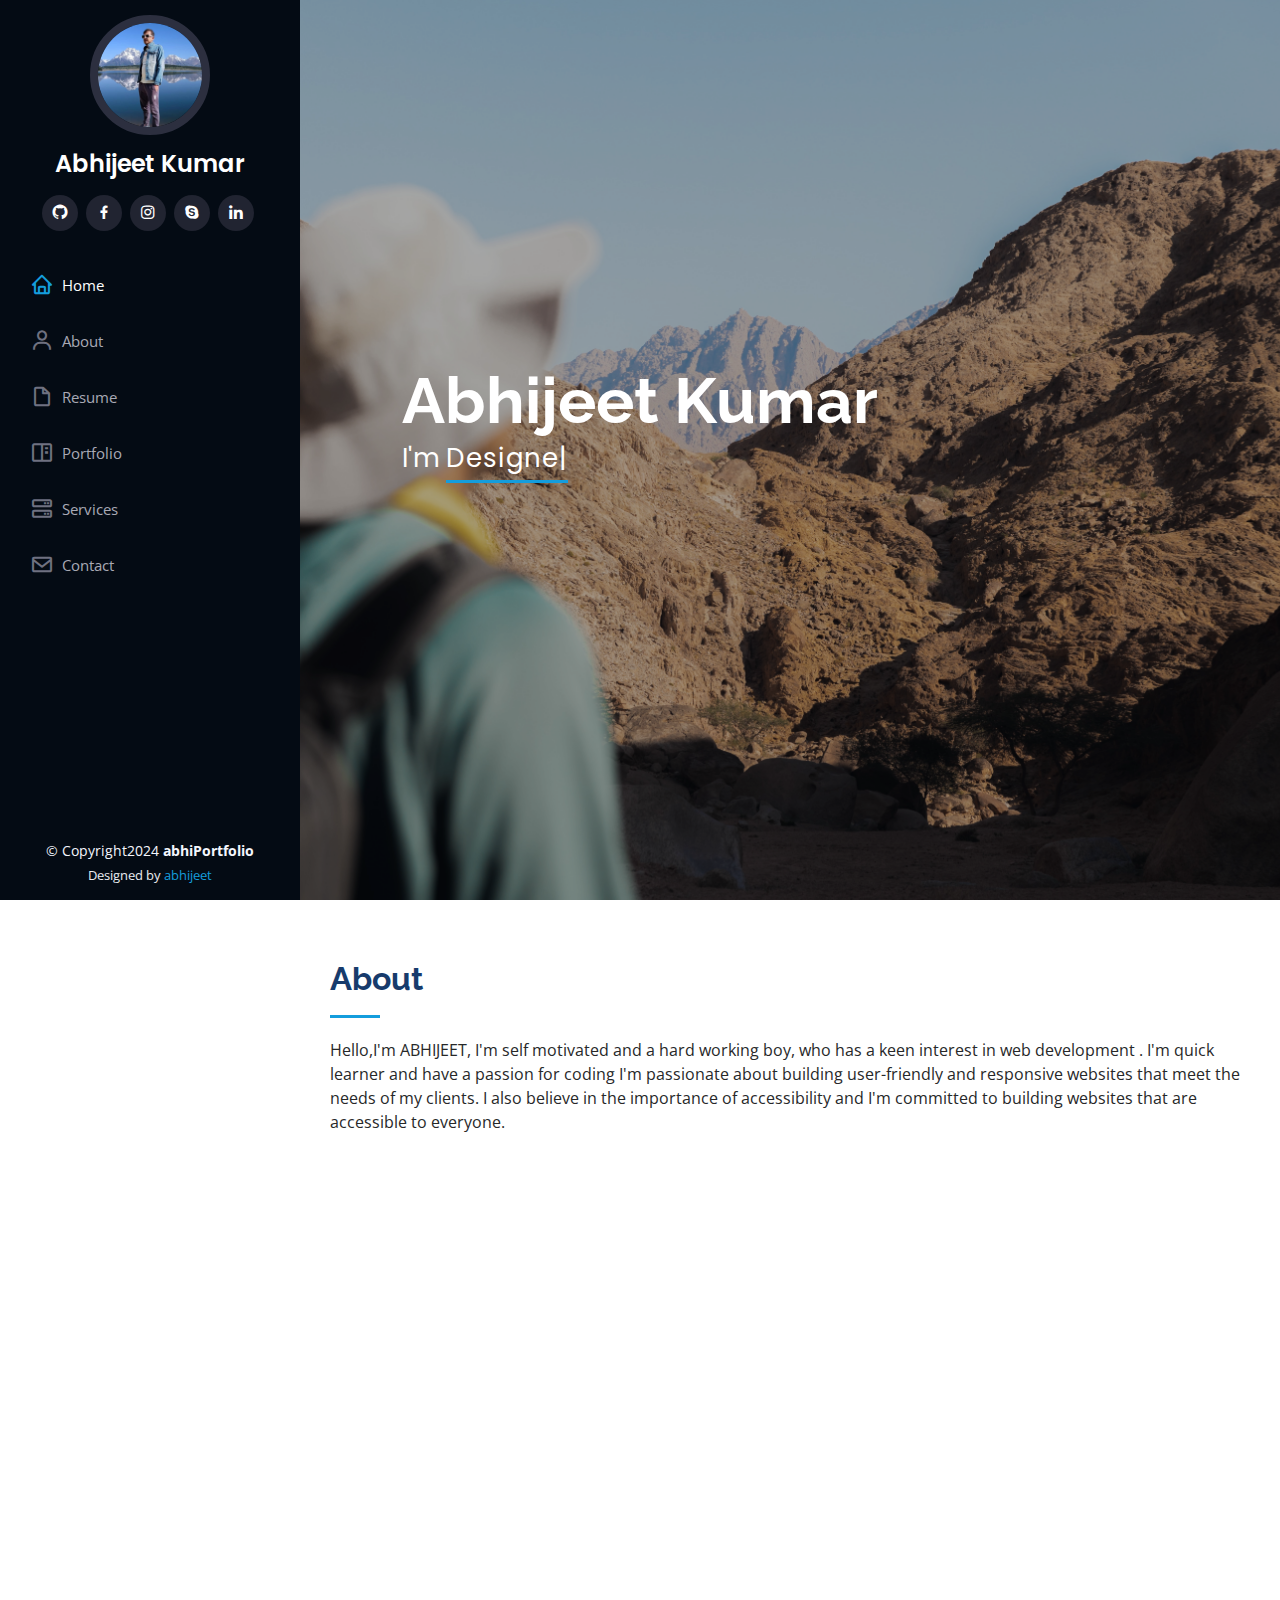
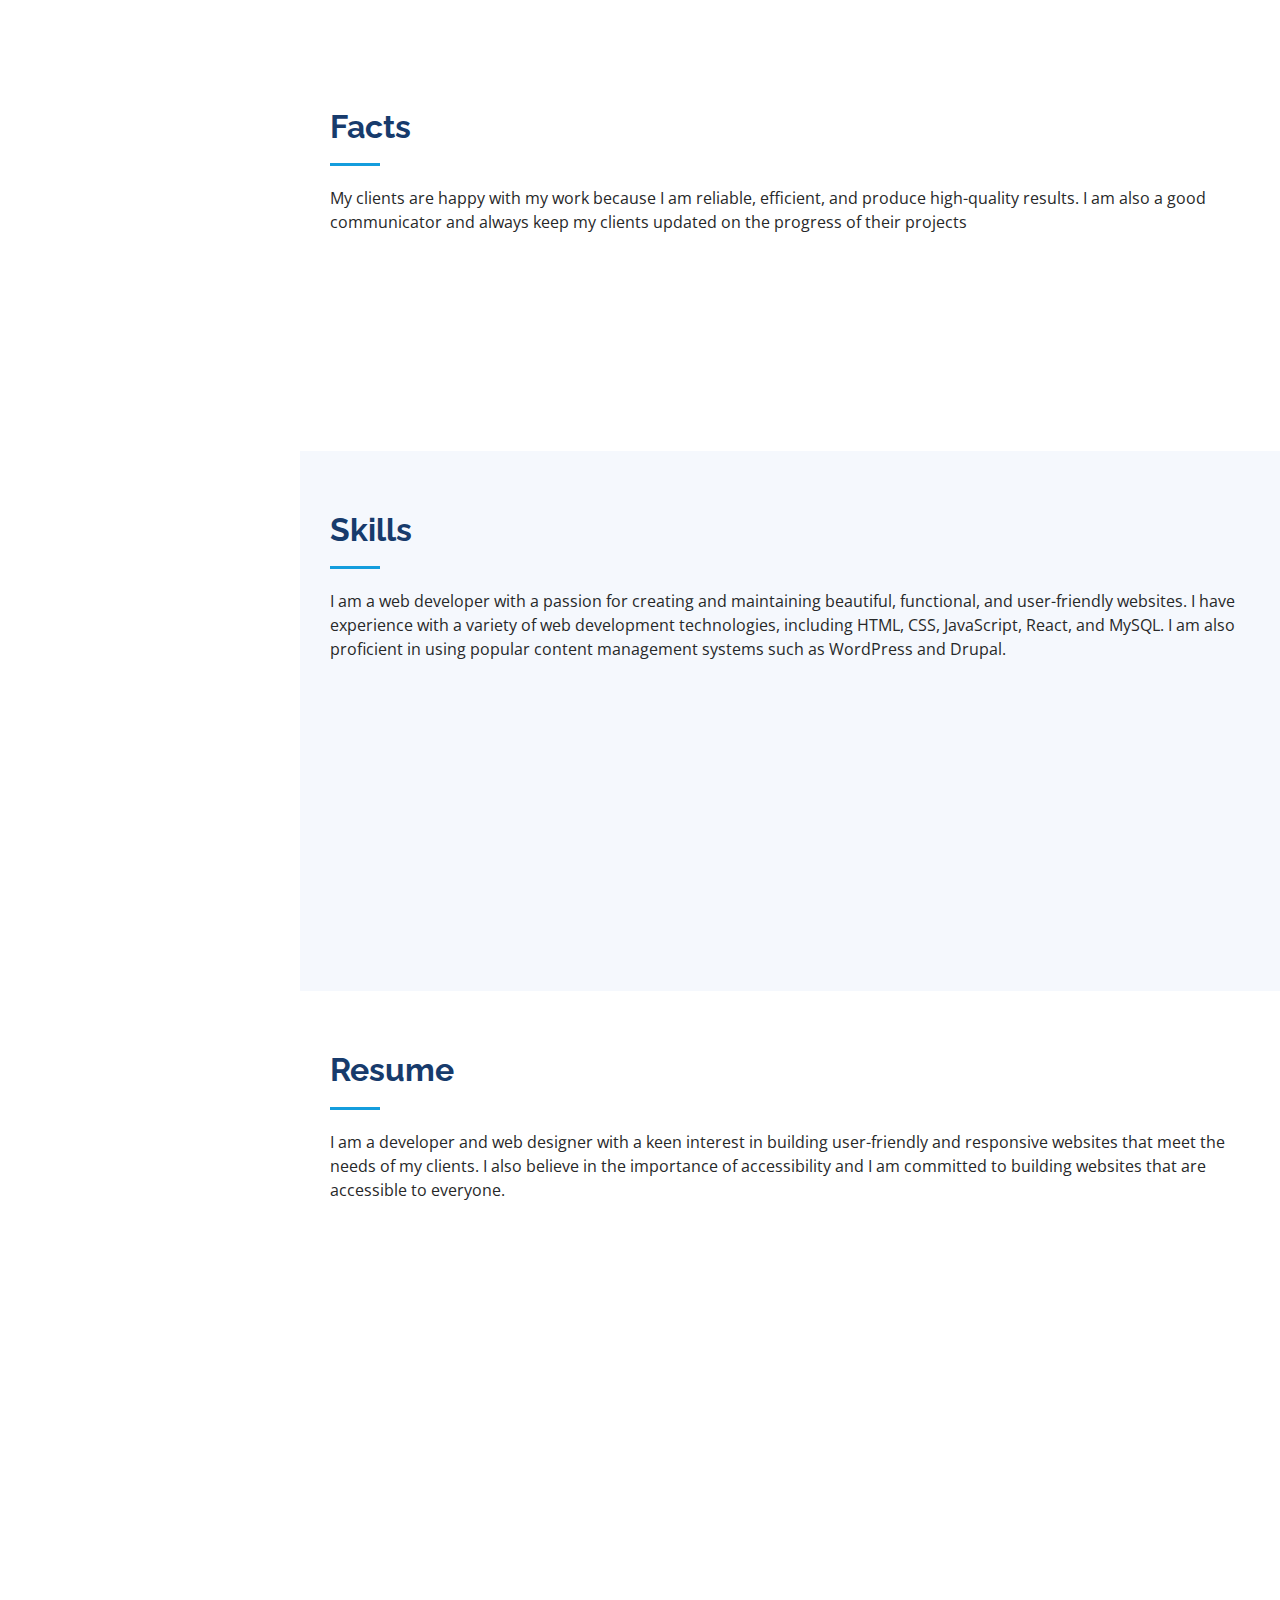
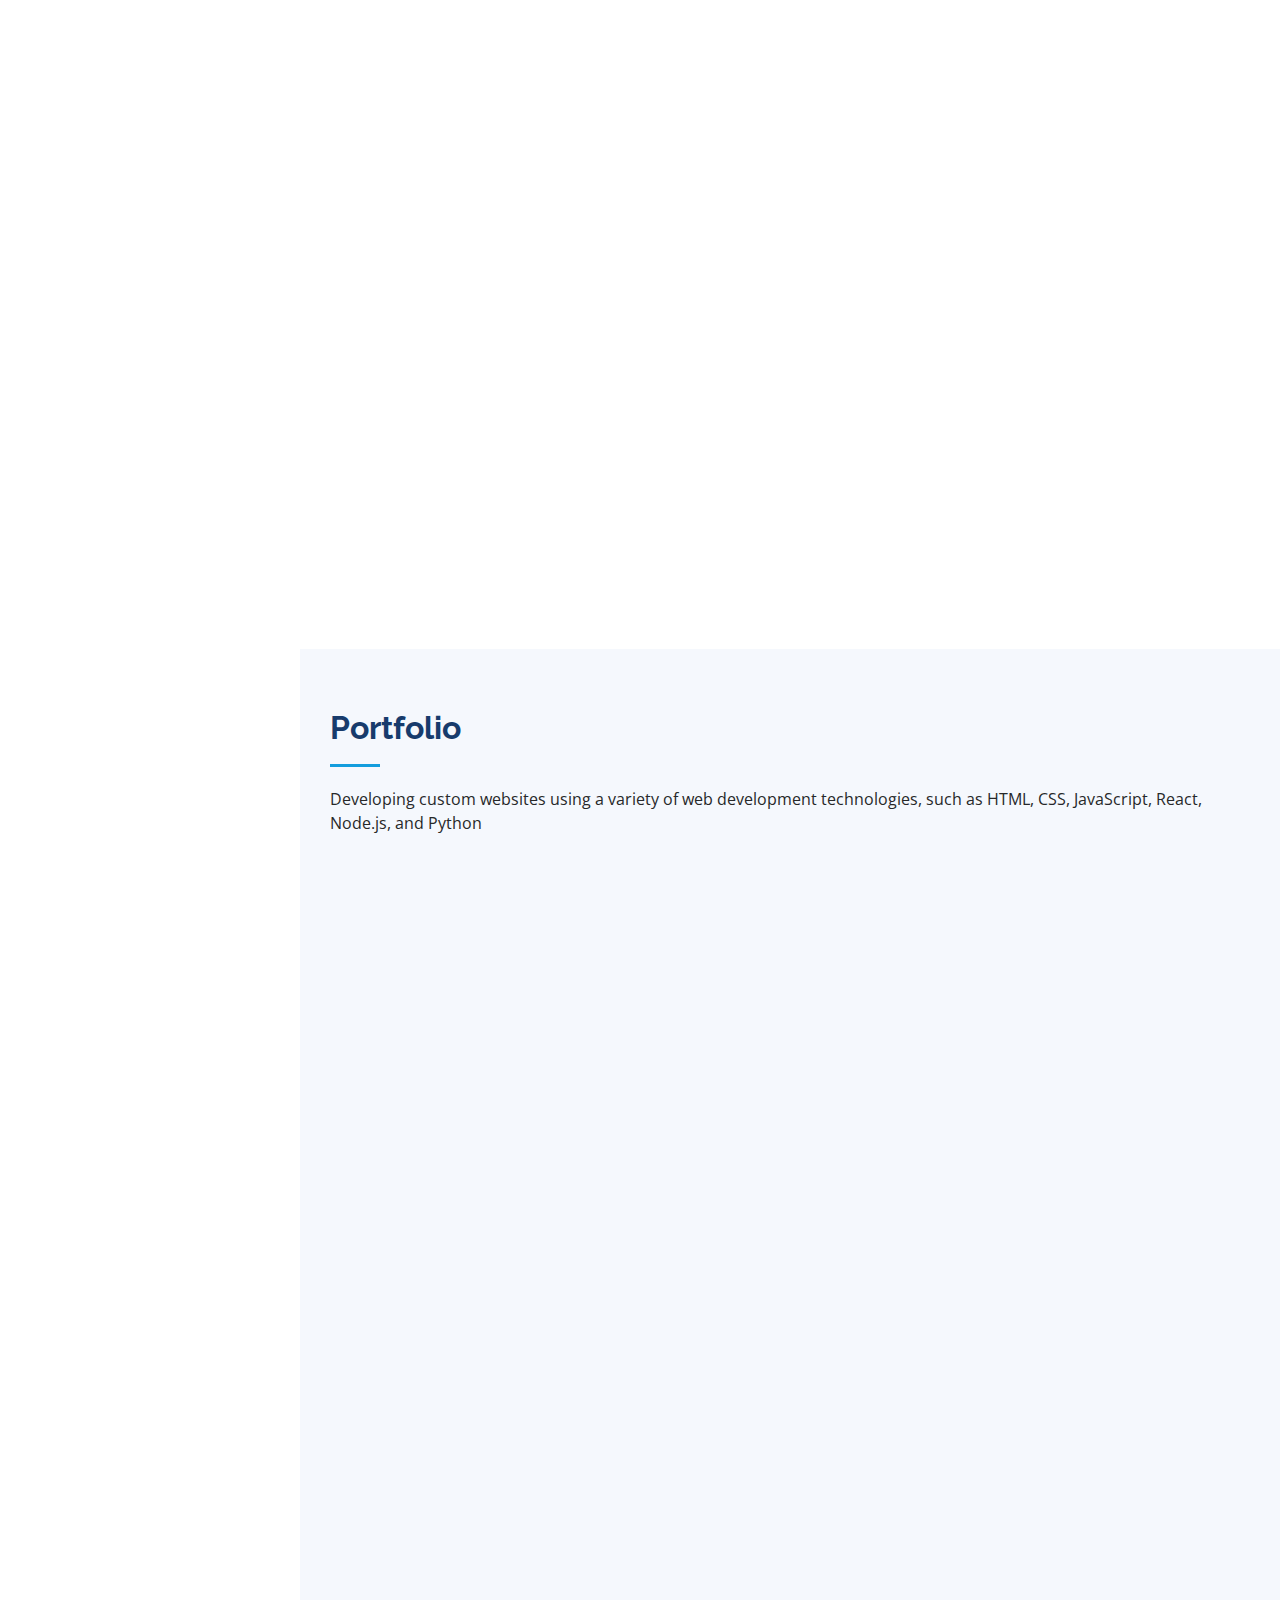
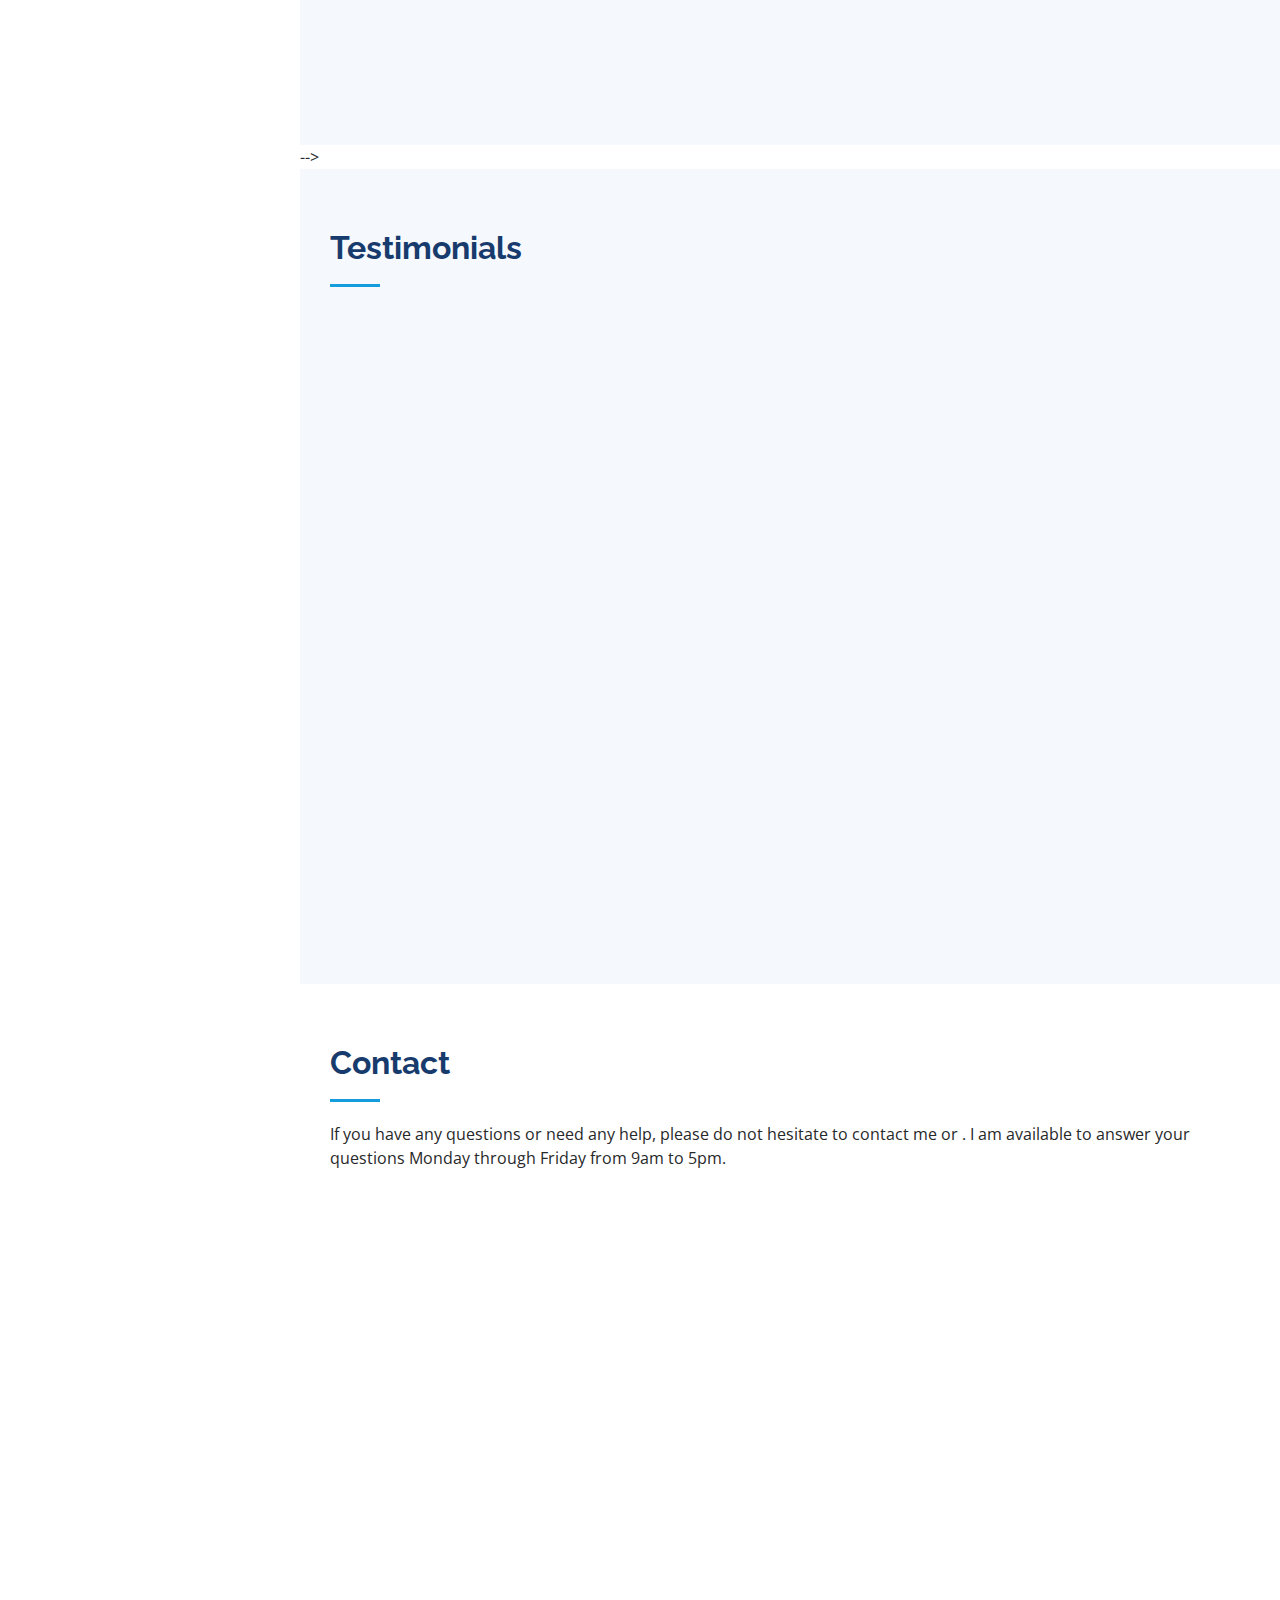
==== index.html @ 3366c541 "service desable index.html" ====
<!DOCTYPE html>
<html lang="en">

<head>
  <!-- Google Tag Manager -->
<script>(function(w,d,s,l,i){w[l]=w[l]||[];w[l].push({'gtm.start':
new Date().getTime(),event:'gtm.js'});var f=d.getElementsByTagName(s)[0],
j=d.createElement(s),dl=l!='dataLayer'?'&l='+l:'';j.async=true;j.src=
'https://www.googletagmanager.com/gtm.js?id='+i+dl;f.parentNode.insertBefore(j,f);
})(window,document,'script','dataLayer','GTM-N4BLGD38');</script>
<!-- End Google Tag Manager -->
<!-- Clarity tracking code for https://abhijeet-portfolio-gold.vercel.app/ --><script>    (function(c,l,a,r,i,t,y){        c[a]=c[a]||function(){(c[a].q=c[a].q||[]).push(arguments)};        t=l.createElement(r);t.async=1;t.src="https://www.clarity.ms/tag/"+i+"?ref=bwt";        y=l.getElementsByTagName(r)[0];y.parentNode.insertBefore(t,y);    })(window, document, "clarity", "script", "lrrkxk15ki");</script>	


<script type="application/ld+json">
{
  "@context": "https://schema.org",
  "@type": "Corporation",
  "name": "Abhitech",
  "url": "https://abhijeet-portfolio-gold.vercel.app",
  "logo": "",
  "contactPoint": {
    "@type": "ContactPoint",
    "telephone": "09205425182",
    "contactType": "customer service",
    "contactOption": "TollFree",
    "areaServed": "IN",
    "availableLanguage": "en"
  },
  "sameAs": [
  
    "https: www.instagram.com/_abhijeet_awesome_/?fbclid=IwAR1fkph1l_s1qAr1_OLoG6r5dWJ0eaL7B0pdMDhWeksAolK32E-lx1jltLs",
    "https: www.linkedin.com/in/abhijeet-kumar--react-developer30441a2/",
    "https: github.com/ABHIJEET-BABA",
    "https: www.facebook.com/profile.php?id=100014747207804"
  ]
}
</script>
	
	
	
  <meta charset="utf-8">
  <meta content="width=device-width, initial-scale=1.0" name="viewport">
  

  <title>AbhijeetPortfolio</title>
  <meta name="description" content="Hello, I'm Abhijeet, a self-motivated and industrious individual with a strong interest in web development. A quick learner with a genuine passion for coding.">
  <meta name="keywords" content="react js,react developer tools,software development,software engineer,react js,react developer tools,javascript coding">

  <!-- Favicons -->
  <link href="assets/img/apple-touch-icon.png" rel="icon">


  <!-- Google Fonts -->
  <link href="https://fonts.googleapis.com/css?family=Open+Sans:300,300i,400,400i,600,600i,700,700i|Raleway:300,300i,400,400i,500,500i,600,600i,700,700i|Poppins:300,300i,400,400i,500,500i,600,600i,700,700i" rel="stylesheet">

  <!-- Vendor CSS Files -->
  <link href="assets/vendor/aos/aos.css" rel="stylesheet">
  <link href="assets/vendor/bootstrap/css/bootstrap.min.css" rel="stylesheet">
  <link href="assets/vendor/bootstrap-icons/bootstrap-icons.css" rel="stylesheet">
  <link href="assets/vendor/boxicons/css/boxicons.min.css" rel="stylesheet">
  <link href="assets/vendor/glightbox/css/glightbox.min.css" rel="stylesheet">
  <link href="assets/vendor/swiper/swiper-bundle.min.css" rel="stylesheet">

  <!-- Template Main CSS File -->
  <link href="assets/css/style.css" rel="stylesheet">

 <meta name="msvalidate.01" content="B6AE1FAAEF4B5AF8687AF16EB34E0DF6" />
</head>

<body>

	<!-- Google Tag Manager (noscript) -->
<noscript><iframe src="https://www.googletagmanager.com/ns.html?id=GTM-N4BLGD38"
height="0" width="0" style="display:none;visibility:hidden"></iframe></noscript>
<!-- End Google Tag Manager (noscript) -->

  <i class="bi bi-list mobile-nav-toggle d-xl-none"></i>
	<SpeedInsights/>

  <!-- ======= Header ======= -->
  <header id="header">
    
    <div class="d-flex flex-column">

      <div class="profile">
        <img src="assets/img/IMG_20230710_005826_191.jpg" alt="" class="img-fluid rounded-circle">
        <h1 class="text-light"><a href="index.html">Abhijeet Kumar</a></h1>
        <div class="social-links mt-3 text-center">
          <a href="https://github.com/ABHIJEET-BABA" class="twitter"><i class="bx bxl-github"></i></a>
          <a href="https://www.facebook.com/profile.php?id=100014747207804" class="facebook"><i class="bx bxl-facebook"></i></a>
          <a href="https://www.instagram.com/_abhijeet_awesome_/?fbclid=IwAR1fkph1l_s1qAr1_OLoG6r5dWJ0eaL7B0pdMDhWeksAolK32E-lx1jltLs" class="instagram"><i class="bx bxl-instagram"></i></a>
          <a href="#" class="google-plus"><i class="bx bxl-skype"></i></a>
          <a href="https://www.linkedin.com/in/abhijeet-kumar-data-scientist-a230441a2/" class="linkedin"><i class="bx bxl-linkedin"></i></a>
        </div>
      </div>

      <nav id="navbar" class="nav-menu navbar">
        <ul>
          <li><a href="#hero" class="nav-link scrollto active"><i class="bx bx-home"></i> <span>Home</span></a></li>
          <li><a href="#about" class="nav-link scrollto"><i class="bx bx-user"></i> <span>About</span></a></li>
          <li><a href="#resume" class="nav-link scrollto"><i class="bx bx-file-blank"></i> <span>Resume</span></a></li>
          <li><a href="#portfolio" class="nav-link scrollto"><i class="bx bx-book-content"></i> <span>Portfolio</span></a></li>
          <li><a href="#services" class="nav-link scrollto"><i class="bx bx-server"></i> <span>Services</span></a></li>
          <li><a href="#contact" class="nav-link scrollto"><i class="bx bx-envelope"></i> <span>Contact</span></a></li>
        </ul>
      </nav><!-- .nav-menu -->
    </div>
  </header><!-- End Header -->

  <!-- ======= Hero Section ======= -->
  <section id="hero" class="d-flex flex-column justify-content-center align-items-center">
    <div class="hero-container" data-aos="fade-in">
      <h1>Abhijeet Kumar</h1>
      <p>I'm <span class="typed" data-typed-items="Designer, Developer, Freelancer, Photographer"></span></p>
    </div>
  </section><!-- End Hero -->

  <main id="main">

    <!-- ======= About Section ======= -->
    <section id="about" class="about">
      <div class="container">

        <div class="section-title">
          <h2>About</h2>
          <p>Hello,I'm ABHIJEET, I'm self motivated and a hard working boy, who has a keen interest in web development . I'm quick learner and have a passion for coding
            I'm passionate about building user-friendly and responsive websites that meet the needs of my clients. I also believe in the importance of accessibility and I'm committed to building websites that are accessible to everyone.
          </p>
        </div>

        <div class="row">
          <div class="col-lg-4" data-aos="fade-right">
            <img src="assets/img/IMG_20230710_005826_191.jpg" class="img-fluid" alt="about-us">
          </div>
          <div class="col-lg-8 pt-4 pt-lg-0 content" data-aos="fade-left">
            <h3> Web Developer/UI/UX Designer &amp;.</h3>
            <p class="fst-italic">
              
            </p>
            <div class="row">
              <div class="col-lg-6">
                <ul style="margin-top:3rem;">
                  <li><i class="bi bi-chevron-right"></i> <strong>Birthday:</strong> <span>5 Feb 2000</span></li>
                  <li><i class="bi bi-chevron-right"></i> <strong>Website:</strong> <span>www.abhitect.com</span></li>
                  <li><i class="bi bi-chevron-right"></i> <strong>Phone:</strong> <span>+9205425182</span></li>
                  <li><i class="bi bi-chevron-right"></i> <strong>City:</strong> <span>Noida, UP</span></li>
                </ul>
              </div>
              <div class="col-lg-6">
                <ul style="margin-top:3rem;">
                  <li><i class="bi bi-chevron-right"></i> <strong>Age:</strong> <span>23</span></li>
                  <li><i class="bi bi-chevron-right"></i> <strong>Degree:</strong> <span>Master</span></li>
                  <li><i class="bi bi-chevron-right"></i> <strong>PhEmailone:</strong> <span>info@abhijeet.com</span></li>
                  <li><i class="bi bi-chevron-right"></i> <strong>Freelance:</strong> <span>Available</span></li>
                </ul>
              </div>
            </div>
            <p style="margin-top:2rem;">
              I'm excited to be able to use my skills and knowledge to help others achieve their goals. I believe that web development is a powerful tool that can be used to make a positive impact on the world, and I'm committed to using my skills to do just that.
              I'm also a team player and I'm always willing to go the extra mile. I'm confident that I would be a valuable asset to any team.
            </p>
          </div>
        </div>

      </div>
    </section><!-- End About Section -->

    <!-- ======= Facts Section ======= -->
    <section id="facts" class="facts">
      <div class="container">

        <div class="section-title">
          <h2>Facts</h2>
          <p> My clients are happy with my work because I am reliable, efficient, and produce high-quality results. I am also a good communicator and always keep my clients updated on the progress of their projects</p>
        </div>

        <div class="row no-gutters">

          <div class="col-lg-3 col-md-6 d-md-flex align-items-md-stretch" data-aos="fade-up">
            <div class="count-box">
              <i class="bi bi-emoji-smile"></i>
              <span data-purecounter-start="0" data-purecounter-end="232" data-purecounter-duration="1" class="purecounter"></span>
              <p><strong>Happy Clients</strong> </p>
            </div>
          </div>

          <div class="col-lg-3 col-md-6 d-md-flex align-items-md-stretch" data-aos="fade-up" data-aos-delay="100">
            <div class="count-box">
              <i class="bi bi-journal-richtext"></i>
              <span data-purecounter-start="0" data-purecounter-end="521" data-purecounter-duration="1" class="purecounter"></span>
              <p><strong>Projects</strong></p>
            </div>
          </div>

          <div class="col-lg-3 col-md-6 d-md-flex align-items-md-stretch" data-aos="fade-up" data-aos-delay="200">
            <div class="count-box">
              <i class="bi bi-headset"></i>
              <span data-purecounter-start="0" data-purecounter-end="1453" data-purecounter-duration="1" class="purecounter"></span>
              <p><strong>Hours Of Support</strong> </p>
            </div>
          </div>

          <div class="col-lg-3 col-md-6 d-md-flex align-items-md-stretch" data-aos="fade-up" data-aos-delay="300">
            <div class="count-box">
              <i class="bi bi-people"></i>
              <span data-purecounter-start="0" data-purecounter-end="32" data-purecounter-duration="1" class="purecounter"></span>
              <p><strong>Hard Workers</strong></p>
            </div>
          </div>

        </div>

      </div>
    </section><!-- End Facts Section -->

    <!-- ======= Skills Section ======= -->
    <section id="skills" class="skills section-bg">
      <div class="container">

        <div class="section-title">
          <h2>Skills</h2>
          <p>I am a web developer with a passion for creating and maintaining beautiful, functional, and user-friendly websites. I have experience with a variety of web development technologies, including HTML, CSS, JavaScript, React, and MySQL. I am also proficient in using popular content management systems such as WordPress and Drupal.</p>
        </div>

        <div class="row skills-content">

          <div class="col-lg-6" data-aos="fade-up">

            <div class="progress">
              <span class="skill">HTML <i class="val">90%</i></span>
              <div class="progress-bar-wrap">
                <div class="progress-bar" role="progressbar" aria-valuenow="100" aria-valuemin="0" aria-valuemax="100"></div>
              </div>
            </div>

            <div class="progress">
              <span class="skill">React <i class="val">75%</i></span>
              <div class="progress-bar-wrap">
                <div class="progress-bar" role="progressbar" aria-valuenow="90" aria-valuemin="0" aria-valuemax="100"></div>
              </div>
            </div>

	     <div class="progress">
              <span class="skill">Next js<i class="val">60%</i></span>
              <div class="progress-bar-wrap">
                <div class="progress-bar" role="progressbar" aria-valuenow="90" aria-valuemin="0" aria-valuemax="100"></div>
              </div>
            </div>	  

            <div class="progress">
              <span class="skill">JavaScript <i class="val">75%</i></span>
              <div class="progress-bar-wrap">
                <div class="progress-bar" role="progressbar" aria-valuenow="75" aria-valuemin="0" aria-valuemax="100"></div>
              </div>
            </div>

          </div>

          <div class="col-lg-6" data-aos="fade-up" data-aos-delay="100">

            <div class="progress">
              <span class="skill">Bootstrap <i class="val">80%</i></span>
              <div class="progress-bar-wrap">
                <div class="progress-bar" role="progressbar" aria-valuenow="80" aria-valuemin="0" aria-valuemax="100"></div>
              </div>
            </div>

            <div class="progress">
              <span class="skill">WordPress/CMS <i class="val">90%</i></span>
              <div class="progress-bar-wrap">
                <div class="progress-bar" role="progressbar" aria-valuenow="90" aria-valuemin="0" aria-valuemax="100"></div>
              </div>
            </div>

           

          </div>

        </div>

      </div>
    </section><!-- End Skills Section -->

    <!-- ======= Resume Section ======= -->
    <section id="resume" class="resume">
      <div class="container">

        <div class="section-title">
          <h2>Resume</h2>
          <p>I am a  developer and web designer with a keen interest in building user-friendly and responsive websites that meet the needs of my clients. I also believe in the importance of accessibility and I am committed to building websites that are accessible to everyone.</p>
        </div>

        <div class="row">
          <div class="col-lg-6" data-aos="fade-up">
            <h3 class="resume-title">Sumary</h3>
            <div class="resume-item pb-0">
              <h4>Abhijeet Kumar</h4>
              <p><em>I have a strong academic background in computer science, with both a bachelor's and master's degree. I am also proficient in a variety of web development technologies, including HTML, CSS, JavaScript, PHP, and MySQL.I am passionate about building beautiful, functional, and user-friendly websites.</em></p>
              <ul>
                <li>Noida Sector-44</li>
                <li>9205425182</li>
                <li>jhaabhijeet524@gmail.com</li>
              </ul>
            </div>

            <h3 class="resume-title">Education</h3>
            <div class="resume-item">
              <h4>Bachelore of Computer Application</h4>
              <h5>2019 - 2022</h5>
              <p><em>Glocal University, Sharanpur, UP</em></p>
              <p> Throughout my journey, I've delved into programming languages, software development, database management, and more, equipping myself with the skills needed to thrive in the dynamic world of technology. </p>
            </div>
            <div class="resume-item">
              <h4>Masters of Computer Application</h4>
              <h5>2023 - 2024</h5>
              <p><em>Glocal University, Sharanpur, UP</em></p>
              <p>My masters represents not just academic achievement, but also a springboard to new opportunities and contributions in the ever-evolving digital landscape. Embracing this moment with pride and enthusiasm as I embark on my next chapter, armed with the expertise to make meaningful contributions to the world of technology.</p>
            </div>
           
          </div>
          <div class="col-lg-6" data-aos="fade-up" data-aos-delay="100">
            <h3 class="resume-title">Professional Experience</h3>
            <div class="resume-item">
              <h4>Senior Web developer specialist</h4>
              <h5>2023 - Present</h5>
              <p><em>Experion, Noida, UP </em></p>
              <ul>
                <li>Lead in the design, development, and implementation of the graphic, layout, and production communication materials</li>
                <li>Delegate tasks to the 7 members of the design team and provide counsel on all aspects of the project. </li>
                <li>Supervise the assessment of all graphic materials in order to ensure quality and accuracy of the design</li>
                <li>Oversee the efficient use of production project budgets ranging from $2,000 - $25,000</li>
              </ul>
            </div>
            <div class="resume-item">
              <h4>Web design specialist</h4>
              <h5>2019 - 2022</h5>
              <p><em>Stepping Stone Advertising, Noida, UP</em></p>
              <ul>
                <li>Developed numerous marketing programs (logos, brochures,infographics, presentations, and advertisements).</li>
                <li>Managed up to 5 projects or tasks at a given time while under pressure</li>
                <li>Recommended and consulted with clients on the most appropriate graphic design</li>
                <li>Created 4+ design presentations and proposals a month for clients and account managers</li>
              </ul>
            </div>
          </div>
        </div>

      </div>
    </section><!-- End Resume Section -->

    <!-- ======= Portfolio Section ======= -->
    <section id="portfolio" class="portfolio section-bg">
      <div class="container">

        <div class="section-title">
          <h2>Portfolio</h2>
          <p>Developing custom websites using a variety of web development technologies, such as HTML, CSS, JavaScript, React, Node.js, and Python</p>
        </div>

        <div class="row" data-aos="fade-up">
          <div class="col-lg-12 d-flex justify-content-center">
            <ul id="portfolio-flters">
              <li data-filter="*" class="filter-active">All</li>
              <li data-filter=".filter-app">App</li>
              <li data-filter=".filter-card">Card</li>
              <li data-filter=".filter-web">Web</li>
            </ul>
          </div>
        </div>

        <div class="row portfolio-container" data-aos="fade-up" data-aos-delay="100">

          <div class="col-lg-4 col-md-6 portfolio-item filter-app">
            <div class="portfolio-wrap">
              <img src="assets/img/portfolio/portfolio-1.jpg" class="img-fluid" alt="portfolio-img1">
              <div class="portfolio-links">
                <a href="assets/img/portfolio/portfolio-1.jpg" data-gallery="portfolioGallery" class="portfolio-lightbox" title="App 1"><i class="bx bx-plus"></i></a>
                <a href="#" title="More Details"><i class="bx bx-link"></i></a>
              </div>
            </div>
          </div>

          <div class="col-lg-4 col-md-6 portfolio-item filter-web">
            <div class="portfolio-wrap">
              <img src="assets/img/portfolio/portfolio-2.jpg" class="img-fluid" alt="portfolio-img2">
              <div class="portfolio-links">
                <a href="assets/img/portfolio/portfolio-2.jpg" data-gallery="portfolioGallery" class="portfolio-lightbox" title="Web 3"><i class="bx bx-plus"></i></a>
                <a href="portfolio-details.html" title="More Details"><i class="bx bx-link"></i></a>
              </div>
            </div>
          </div>

          <div class="col-lg-4 col-md-6 portfolio-item filter-app">
            <div class="portfolio-wrap">
              <img src="assets/img/portfolio/portfolio-3.jpg" class="img-fluid" alt="portfolio-img3">
              <div class="portfolio-links">
                <a href="assets/img/portfolio/portfolio-3.jpg" data-gallery="portfolioGallery" class="portfolio-lightbox" title="App 2"><i class="bx bx-plus"></i></a>
                <a href="portfolio-details.html" title="More Details"><i class="bx bx-link"></i></a>
              </div>
            </div>
          </div>

          <div class="col-lg-4 col-md-6 portfolio-item filter-card">
            <div class="portfolio-wrap">
              <img src="assets/img/portfolio/portfolio-4.jpg" class="img-fluid" alt="portfolio-img4">
              <div class="portfolio-links">
                <a href="assets/img/portfolio/portfolio-4.jpg" data-gallery="portfolioGallery" class="portfolio-lightbox" title="Card 2"><i class="bx bx-plus"></i></a>
                <a href="portfolio-details.html" title="More Details"><i class="bx bx-link"></i></a>
              </div>
            </div>
          </div>

          <div class="col-lg-4 col-md-6 portfolio-item filter-web">
            <div class="portfolio-wrap">
              <img src="assets/img/portfolio/portfolio-5.jpg" class="img-fluid" alt="portfolio-img5">
              <div class="portfolio-links">
                <a href="assets/img/portfolio/portfolio-5.jpg" data-gallery="portfolioGallery" class="portfolio-lightbox" title="Web 2"><i class="bx bx-plus"></i></a>
                <a href="portfolio-details.html" title="More Details"><i class="bx bx-link"></i></a>
              </div>
            </div>
          </div>

          <div class="col-lg-4 col-md-6 portfolio-item filter-app">
            <div class="portfolio-wrap">
              <img src="assets/img/portfolio/portfolio-6.jpg" class="img-fluid" alt="portfolio-img6">
              <div class="portfolio-links">
                <a href="assets/img/portfolio/portfolio-6.jpg" data-gallery="portfolioGallery" class="portfolio-lightbox" title="App 3"><i class="bx bx-plus"></i></a>
                <a href="portfolio-details.html" title="More Details"><i class="bx bx-link"></i></a>
              </div>
            </div>
          </div>

          <div class="col-lg-4 col-md-6 portfolio-item filter-card">
            <div class="portfolio-wrap">
              <img src="assets/img/portfolio/portfolio-7.jpg" class="img-fluid" alt="portfolio-img7">
              <div class="portfolio-links">
                <a href="assets/img/portfolio/portfolio-7.jpg" data-gallery="portfolioGallery" class="portfolio-lightbox" title="Card 1"><i class="bx bx-plus"></i></a>
                <a href="portfolio-details.html" title="More Details"><i class="bx bx-link"></i></a>
              </div>
            </div>
          </div>

          <div class="col-lg-4 col-md-6 portfolio-item filter-card">
            <div class="portfolio-wrap">
              <img src="assets/img/portfolio/portfolio-8.jpg" class="img-fluid" alt="portfolio-img8">
              <div class="portfolio-links">
                <a href="assets/img/portfolio/portfolio-8.jpg" data-gallery="portfolioGallery" class="portfolio-lightbox" title="Card 3"><i class="bx bx-plus"></i></a>
                <a href="portfolio-details.html" title="More Details"><i class="bx bx-link"></i></a>
              </div>
            </div>
          </div>

          <div class="col-lg-4 col-md-6 portfolio-item filter-web">
            <div class="portfolio-wrap">
              <img src="assets/img/portfolio/portfolio-9.jpg" class="img-fluid" alt="portfolio-img9">
              <div class="portfolio-links">
                <a href="assets/img/portfolio/portfolio-9.jpg" data-gallery="portfolioGallery" class="portfolio-lightbox" title="Web 3"><i class="bx bx-plus"></i></a>
                <a href="portfolio-details.html" title="More Details"><i class="bx bx-link"></i></a>
              </div>
            </div>
          </div>

        </div>

      </div>
    </section><!-- End Portfolio Section -->

    <!-- ======= Services Section ======= 
    <section id="services" class="services">
      <div class="container">

        <div class="section-title">
          <h2>Services</h2>
          <p>My Services including HTML, CSS, JavaScript, React, Node.js, and Python. I am also familiar with a variety of web development frameworks and tools, such as Bootstrap, Material UI, and Git.
            I offer a variety of packages to fit your budget and needs. I also offer a free consultation so that we can discuss your specific requirements and develop a custom plan for your project.
          </p>
        </div>

        <div class="row">
          <div class="col-lg-4 col-md-6 icon-box" data-aos="fade-up">
            <div class="icon"><i class="bi bi-briefcase"></i></div>
            <h4 class="title"><a href="">Lorem Ipsum</a></h4>
            <p class="description">Voluptatum deleniti atque corrupti quos dolores et quas molestias excepturi sint occaecati cupiditate non provident</p>
          </div>
          <div class="col-lg-4 col-md-6 icon-box" data-aos="fade-up" data-aos-delay="100">
            <div class="icon"><i class="bi bi-card-checklist"></i></div>
            <h4 class="title"><a href="">Dolor Sitema</a></h4>
            <p class="description">Minim veniam, quis nostrud exercitation ullamco laboris nisi ut aliquip ex ea commodo consequat tarad limino ata</p>
          </div>
          <div class="col-lg-4 col-md-6 icon-box" data-aos="fade-up" data-aos-delay="200">
            <div class="icon"><i class="bi bi-bar-chart"></i></div>
            <h4 class="title"><a href="">Sed ut perspiciatis</a></h4>
            <p class="description">Duis aute irure dolor in reprehenderit in voluptate velit esse cillum dolore eu fugiat nulla pariatur</p>
          </div>
          <div class="col-lg-4 col-md-6 icon-box" data-aos="fade-up" data-aos-delay="300">
            <div class="icon"><i class="bi bi-binoculars"></i></div>
            <h4 class="title"><a href="">Magni Dolores</a></h4>
            <p class="description">Excepteur sint occaecat cupidatat non proident, sunt in culpa qui officia deserunt mollit anim id est laborum</p>
          </div>
          <div class="col-lg-4 col-md-6 icon-box" data-aos="fade-up" data-aos-delay="400">
            <div class="icon"><i class="bi bi-brightness-high"></i></div>
            <h4 class="title"><a href="">Nemo Enim</a></h4>
            <p class="description">At vero eos et accusamus et iusto odio dignissimos ducimus qui blanditiis praesentium voluptatum deleniti atque</p>
          </div>
          <div class="col-lg-4 col-md-6 icon-box" data-aos="fade-up" data-aos-delay="500">
            <div class="icon"><i class="bi bi-calendar4-week"></i></div>
            <h4 class="title"><a href="">Eiusmod Tempor</a></h4>
            <p class="description">Et harum quidem rerum facilis est et expedita distinctio. Nam libero tempore, cum soluta nobis est eligendi</p>
          </div>
        </div>

      </div>
    </section><!-- End Services Section -->
-->
    <!-- ======= Testimonials Section ======= -->
    <section id="testimonials" class="testimonials section-bg">
      <div class="container">

        <div class="section-title">
          <h2>Testimonials</h2>
          <p></p>
        </div>

        <div class="testimonials-slider swiper" data-aos="fade-up" data-aos-delay="100">
          <div class="swiper-wrapper">

            <div class="swiper-slide">
              <div class="testimonial-item" data-aos="fade-up">
                <p>
                  <i class="bx bxs-quote-alt-left quote-icon-left"></i>
                  I was so impressed with the quality of work and the level of customer service that I received from Abhijeet. He was able to take my vision and create a website that is both visually appealing and functional. I would highly recommend him to anyone looking for a web developer.
                  <i class="bx bxs-quote-alt-right quote-icon-right"></i>
                </p>
                <img src="assets/img/testimonials/testimonials-1.jpg" class="testimonial-img" alt="testimonial-img1">
                <h3>Saul Goodman</h3>
                <h4>Ceo &amp; Founder</h4>
              </div>
            </div><!-- End testimonial item -->

            <div class="swiper-slide">
              <div class="testimonial-item" data-aos="fade-up" data-aos-delay="100">
                <p>
                  <i class="bx bxs-quote-alt-left quote-icon-left"></i>
                  I was very happy with the website that Abhijeet created for my business. It is exactly what I wanted, and it is helping me to attract new customers. I would definitely use his services again in the future.
                  <i class="bx bxs-quote-alt-right quote-icon-right"></i>
                </p>
                <img src="assets/img/testimonials/testimonials-2.jpg" class="testimonial-img" alt="testimonial-img2">
                <h3>Sara Wilsson</h3>
                <h4>Designer</h4>
              </div>
            </div><!-- End testimonial item -->

            <div class="swiper-slide">
              <div class="testimonial-item" data-aos="fade-up" data-aos-delay="200">
                <p>
                  <i class="bx bxs-quote-alt-left quote-icon-left"></i>
                  Abhijeet was a pleasure to work with. He was very responsive to my questions and feedback, and he made sure that I was happy with the final product. I would highly recommend him to anyone looking for a web developer.
                  <i class="bx bxs-quote-alt-right quote-icon-right"></i>
                </p>
                <img src="assets/img/testimonials/testimonials-3.jpg" class="testimonial-img" alt="testimonial-img3">
                <h3>Jena Karlis</h3>
                <h4>Store Owner</h4>
              </div>
            </div><!-- End testimonial item -->

            <div class="swiper-slide">
              <div class="testimonial-item" data-aos="fade-up" data-aos-delay="300">
                <p>
                  <i class="bx bxs-quote-alt-left quote-icon-left"></i>
                  Abhijeet is a highly skilled and experienced web developer. He was able to quickly understand my needs and create a website that exceeded my expectations. He was also very responsive to my feedback and made sure that I was happy with the final product. I would highly recommend Abhijeet to anyone looking for a reliable and professional web developer
                  <i class="bx bxs-quote-alt-right quote-icon-right"></i>
                </p>
                <img src="assets/img/testimonials/testimonials-4.jpg" class="testimonial-img" alt="testimonial-img4">
                <h3>Matt Brandon</h3>
                <h4>Freelancer</h4>
              </div>
            </div><!-- End testimonial item -->

            <div class="swiper-slide">
              <div class="testimonial-item" data-aos="fade-up" data-aos-delay="400">
                <p>
                  <i class="bx bxs-quote-alt-left quote-icon-left"></i>
                 I was very impressed with Abhijeet's work on my website. He was able to take my ideas and turn them into a visually appealing and functional website. He was also very patient with me and answered all of my questions in a clear and concise way. I would definitely recommend Abhijeet to anyone looking for a talented and reliable web developer.
                  <i class="bx bxs-quote-alt-right quote-icon-right"></i>
                </p>
                <img src="assets/img/testimonials/testimonials-5.jpg" class="testimonial-img" alt="testimonial-img5">
                <h3>John Larson</h3>
                <h4>Entrepreneur</h4>
              </div>
            </div><!-- End testimonial item -->

          </div>
          <div class="swiper-pagination"></div>
        </div>

      </div>
    </section><!-- End Testimonials Section -->

    <!-- ======= Contact Section ======= -->
    <section id="contact" class="contact">
      <div class="container">

        <div class="section-title">
          <h2>Contact</h2>
          <p>If you have any questions or need any help, please do not hesitate to contact me  or . I am available to answer your questions Monday through Friday from 9am to 5pm.</p>
        </div>

        <div class="row" data-aos="fade-in">

          <div class="col-lg-5 d-flex align-items-stretch">
            <div class="info">
              <div class="address">
                <a href="https://maps.app.goo.gl/oiSsQCrGfPEjxdXi7"><i class="bi bi-geo-alt"></i></a>
                <h4>Location:</h4>
                <a href="https://maps.app.goo.gl/oiSsQCrGfPEjxdXi7"><p>Sector-44 , Noida ,Up</p></a>
              </div>

              <div class="email">
                <a href="mailto:jhaabhijeet524@gmail.com"><i class="bi bi-envelope"></i></a>
                <h4>Email:</h4>
                <a href="mailto:jhaabhijeet524@gmail.com"><p>abhiportfolio@gmail.com</p></a>
              </div>

              <div class="phone">
                <a href="tel:9205425182"><p></p><i class="bi bi-phone"></i></a>
                <h4>Call:</h4>
                <a href="tel:9205425182"><p>+91 9205425182</p></a>
              </div>

<iframe src="https://www.google.com/maps/embed?pb=!1m18!1m12!1m3!1d3504.327830692948!2d77.33415247604377!3d28.559916887373586!2m3!1f0!2f0!3f0!3m2!1i1024!2i768!4f13.1!3m3!1m2!1s0x390ce5cc1681c4d5%3A0x2acc770ffc2f89ae!2sPearls%20Gateway%20Towers!5e0!3m2!1sen!2sin!4v1712035104110!5m2!1sen!2sin" width="100%" height="290px" style="border:0;" allowfullscreen="" loading="lazy" referrerpolicy="no-referrer-when-downgrade"></iframe>
            </div>

          </div>

          <div class="col-lg-7 mt-5 mt-lg-0 d-flex align-items-stretch">
            <form action="https://formspree.io/f/mknlnlvk" method="POST"  class="php-email-form">
              <div class="row">
                <div class="form-group col-md-6">
                  <label for="name">Your Name</label>
                  <input type="text"  class="form-control" id="name" required>
                </div>
                <div class="form-group col-md-6">
                  <label for="name">Your Email</label>
                  <input type="email" class="form-control" name="email" id="email" required>
                </div>
              </div>
              <div class="form-group">
                <label for="name">Subject</label>
                <input type="text" class="form-control" name="subject" id="subject" required>
              </div>
              <div class="form-group">
                <label for="name">Message</label>
                <textarea class="form-control" name="message" rows="10" required></textarea>
              </div>
              <div class="my-3">
                <div class="loading">Loading</div>
                <div class="error-message"></div>
                <div class="sent-message">Your message has been sent. Thank you!</div>
              </div>
              <div class="text-center"><button type="submit">Send Message</button></div>
            </form>
          </div>

        </div>

      </div>
    </section><!-- End Contact Section -->

  </main><!-- End #main -->

  <!-- ======= Footer ======= -->
  <footer id="footer">
    <div class="container">
      <div class="copyright">
        &copy; Copyright2024 <strong><span>abhiPortfolio</span></strong>
      </div>
      <div class="credits">
        <!-- All the links in the footer should remain intact. -->
        <!-- You can delete the links only if you purchased the pro version. -->
        <!-- Licensing information: https://bootstrapmade.com/license/ -->
        <!-- Purchase the pro version with working PHP/AJAX contact form: https://bootstrapmade.com/iportfolio-bootstrap-portfolio-websites-template/ -->
        Designed by <a href="">abhijeet</a>
      </div>
    </div>
  </footer><!-- End  Footer -->

  <a href="#" class="back-to-top d-flex align-items-center justify-content-center"><i class="bi bi-arrow-up-short"></i></a>

  <!-- Vendor JS Files -->
  <script src="assets/vendor/purecounter/purecounter_vanilla.js"></script>
  <script src="assets/vendor/aos/aos.js"></script>
  <script src="assets/vendor/bootstrap/js/bootstrap.bundle.min.js"></script>
  <script src="assets/vendor/glightbox/js/glightbox.min.js"></script>
  <script src="assets/vendor/isotope-layout/isotope.pkgd.min.js"></script>
  <script src="assets/vendor/swiper/swiper-bundle.min.js"></script>
  <script src="assets/vendor/typed.js/typed.umd.js"></script>
  <script src="assets/vendor/waypoints/noframework.waypoints.js"></script>
  <script src="assets/vendor/php-email-form/validate.js"></script>

 <script>
document.addEventListener("keydown", function(event) {
    // Disable Ctrl+U
    if ((event.ctrlKey && event.key === 'u') || 
        // Disable Cmd+D (Mac) or Ctrl+D (Windows)
        (event.metaKey && event.key === 'd') ||
        // Disable Cmd+M (Mac)
        (event.metaKey && event.key === 'm')) {
        event.preventDefault();
    }
});
</script>

	

  <!-- Template Main JS File -->
  <script src="assets/js/main.js"></script>

</body>

</html>
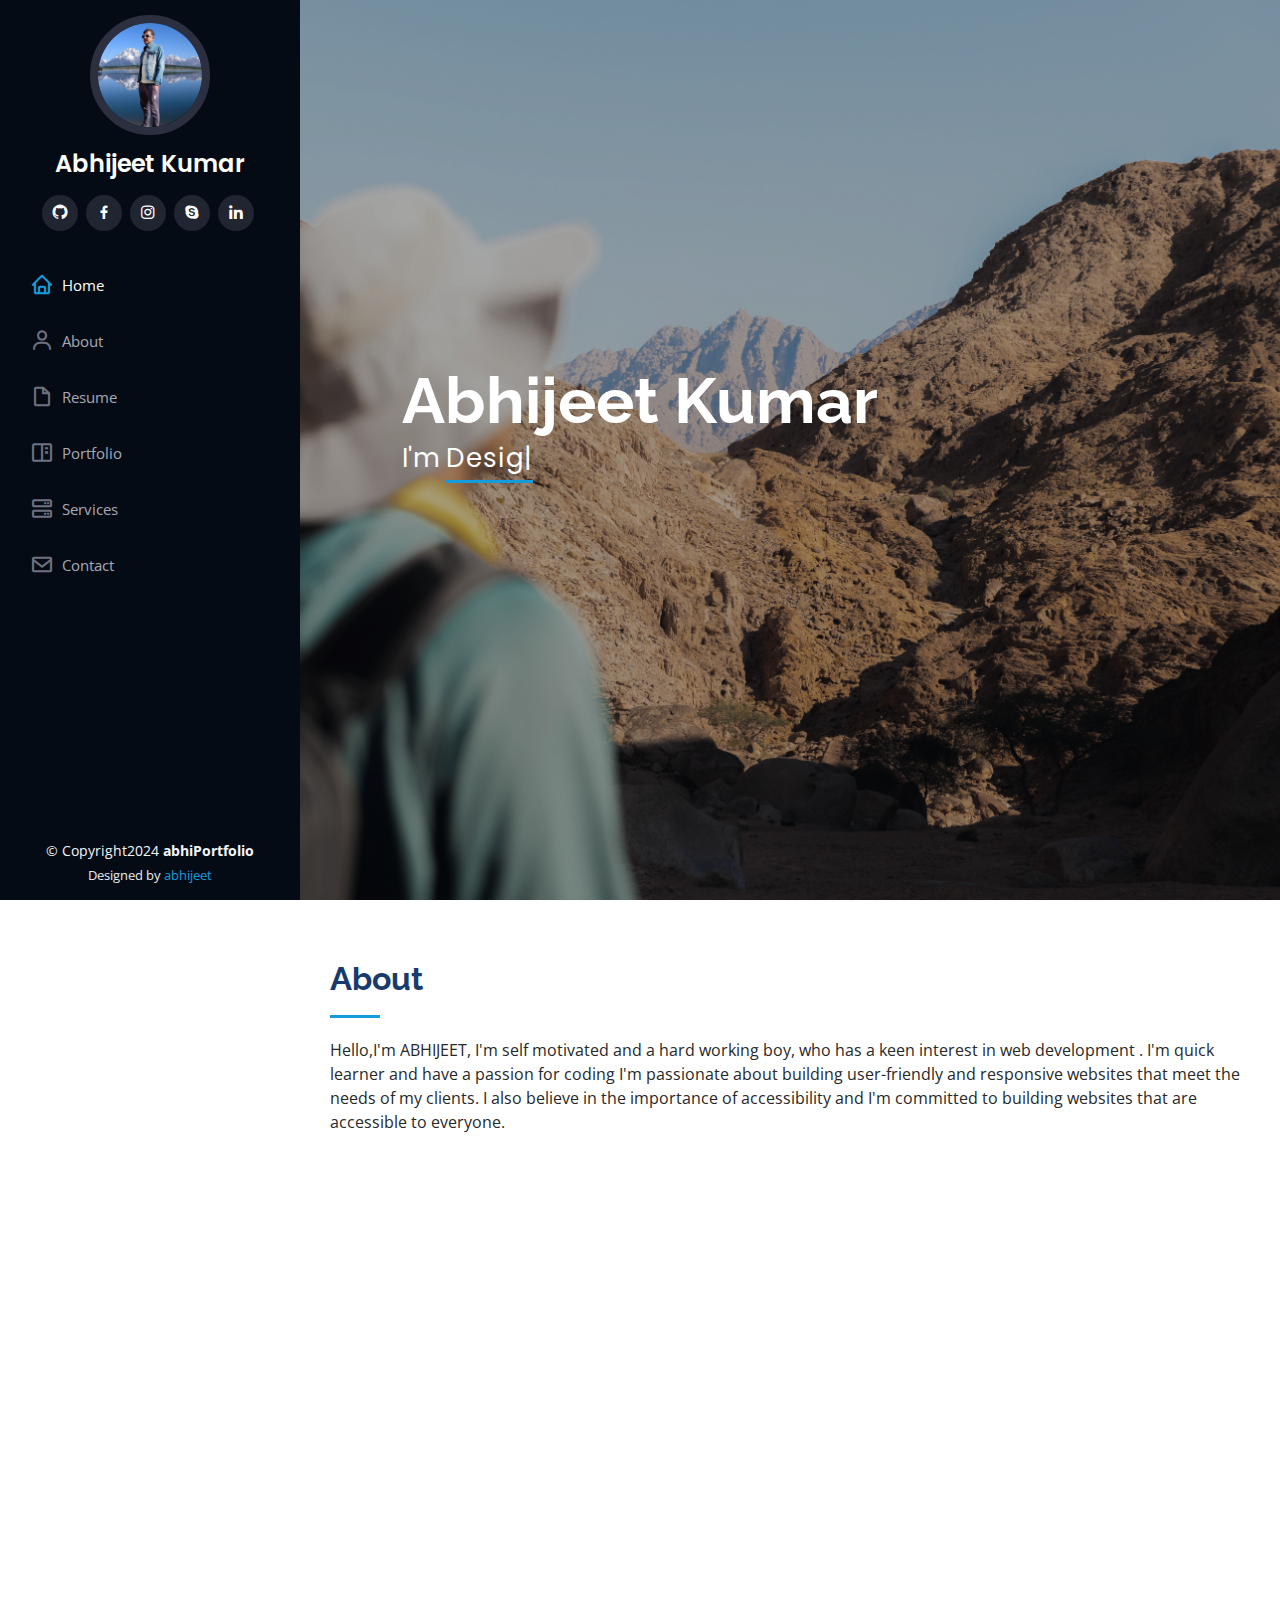
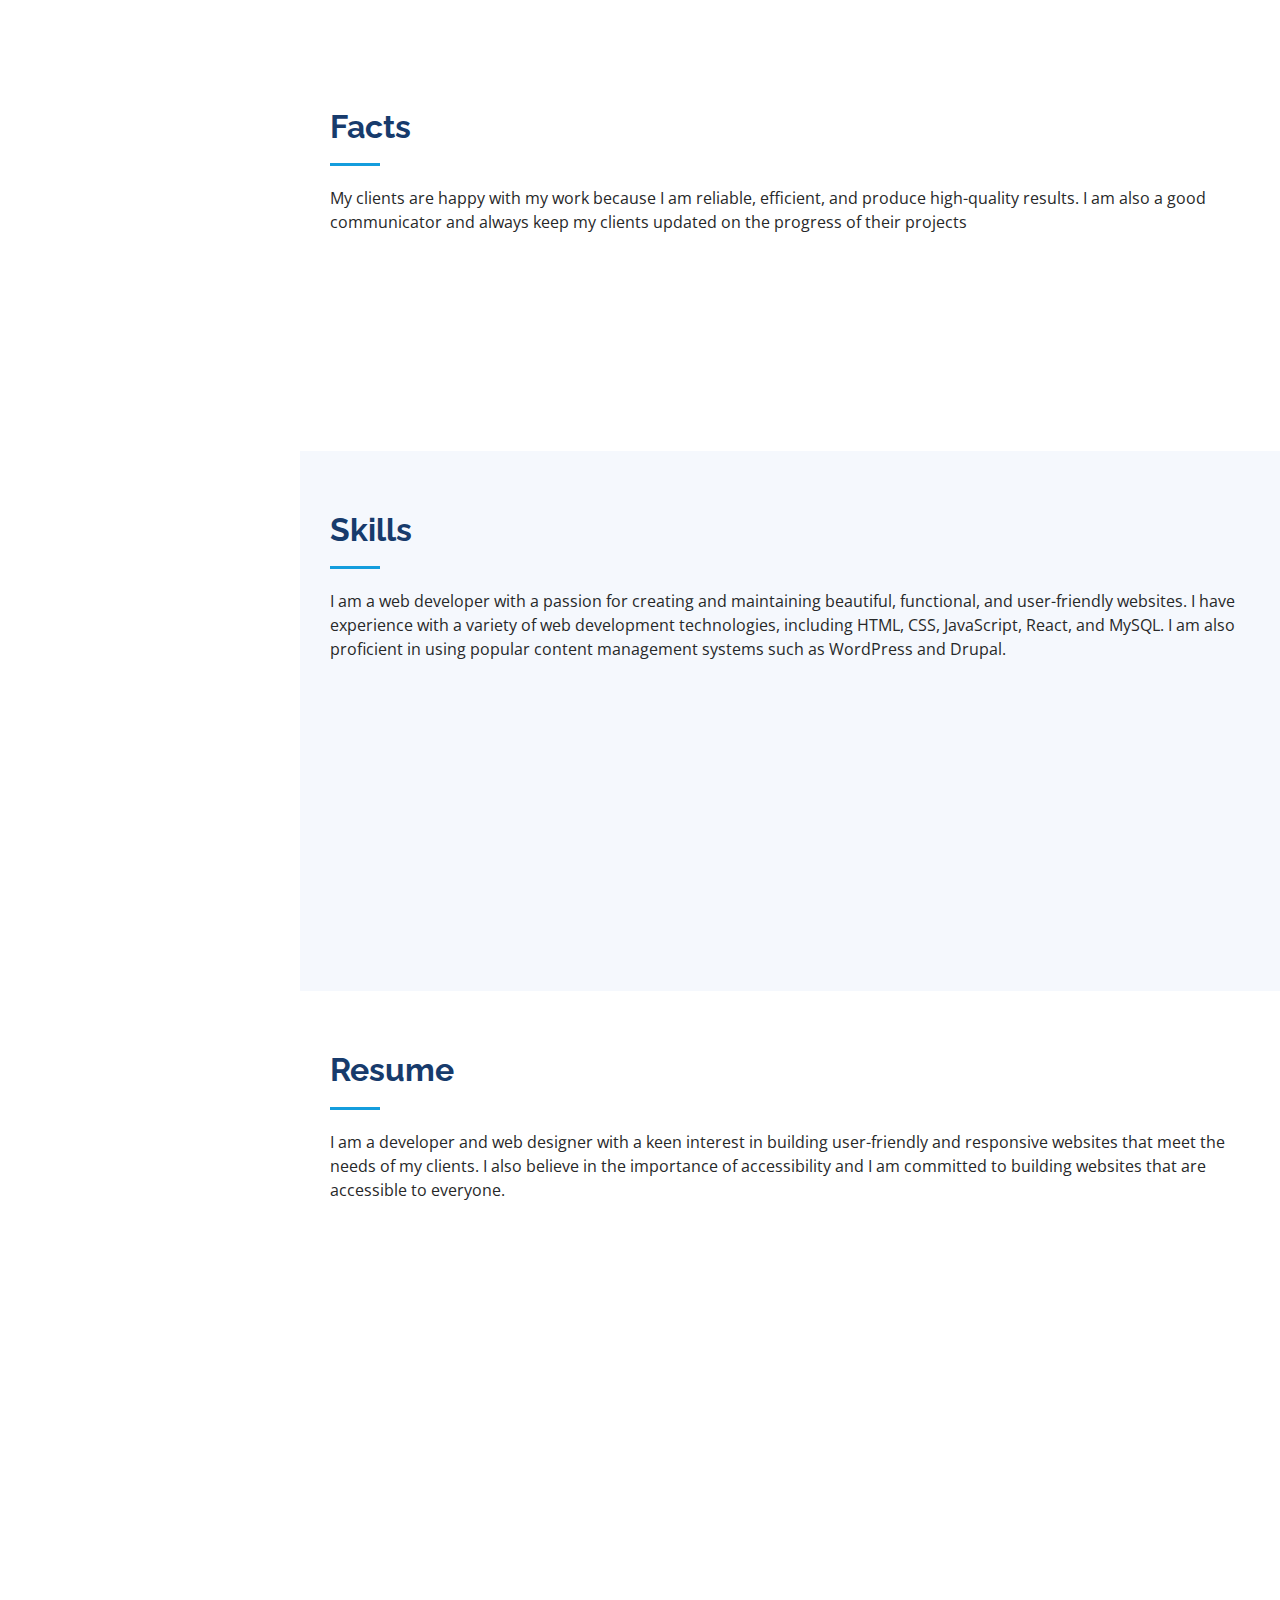
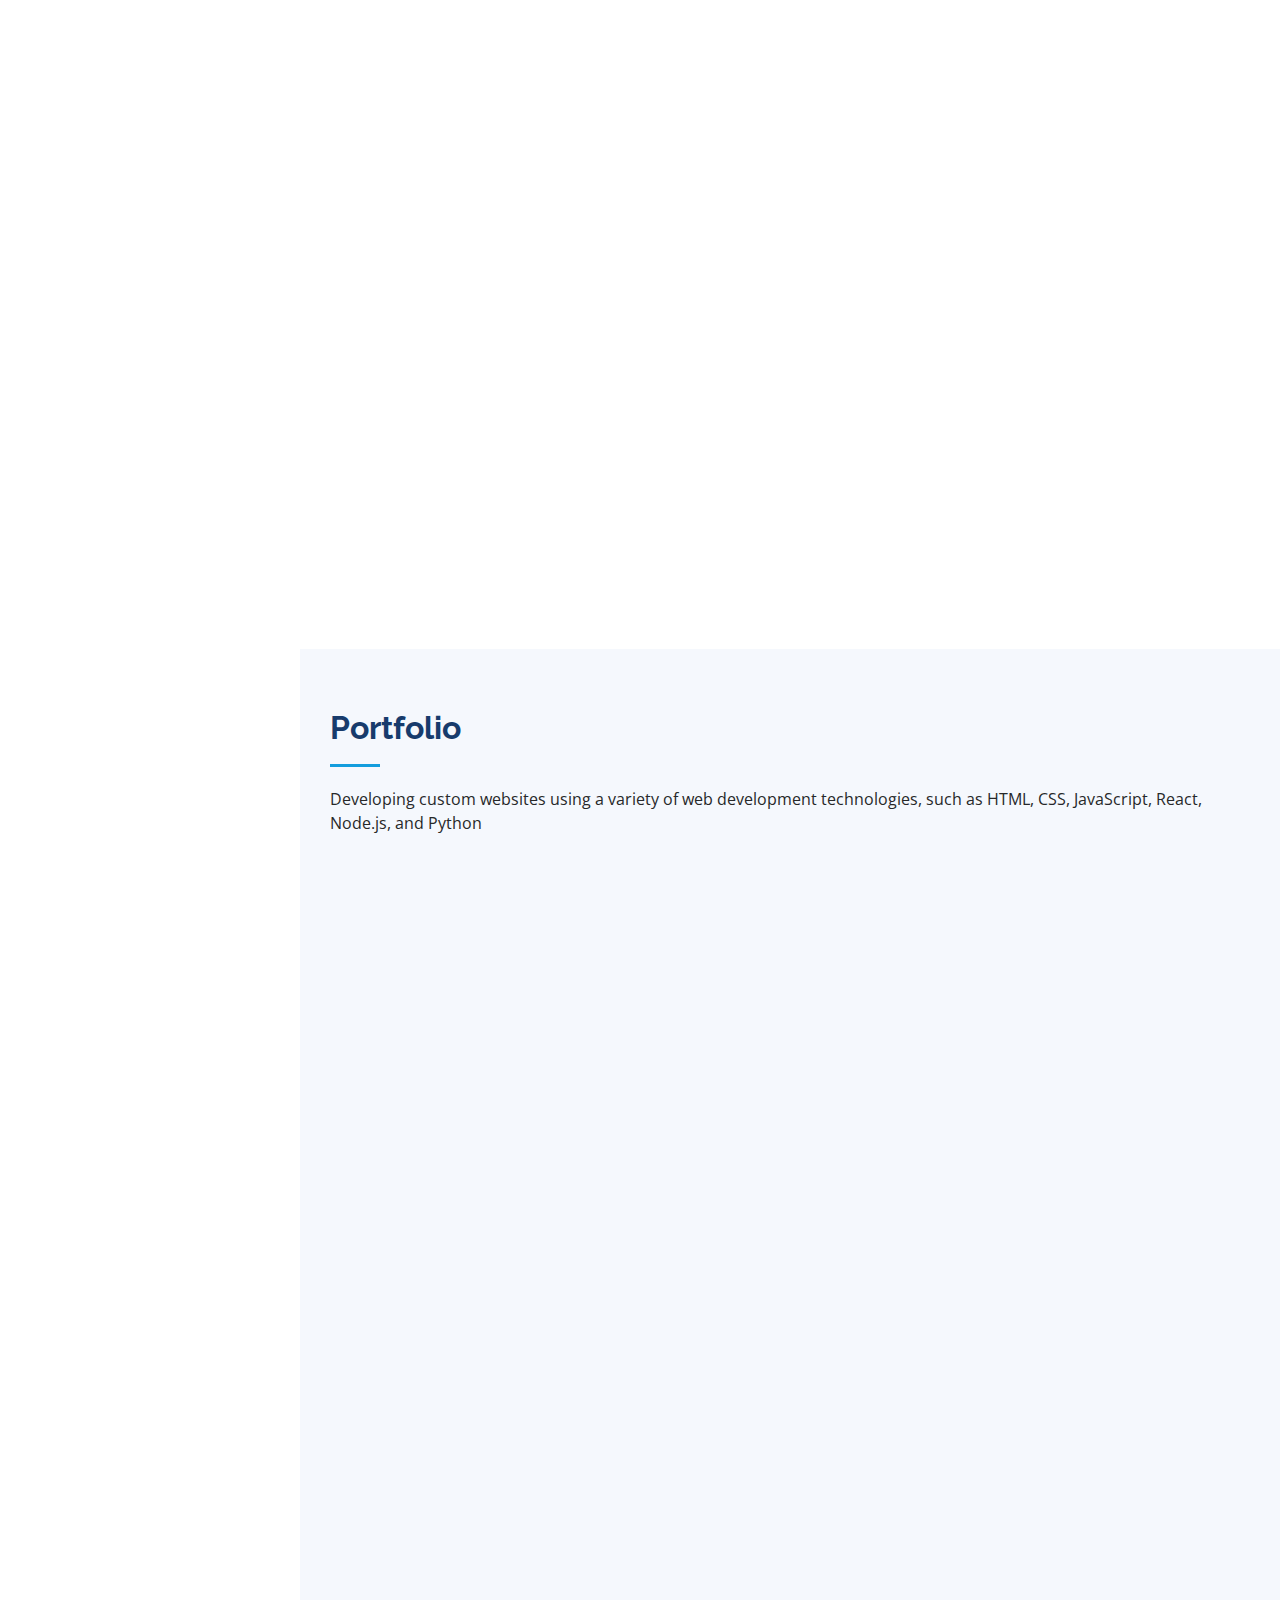
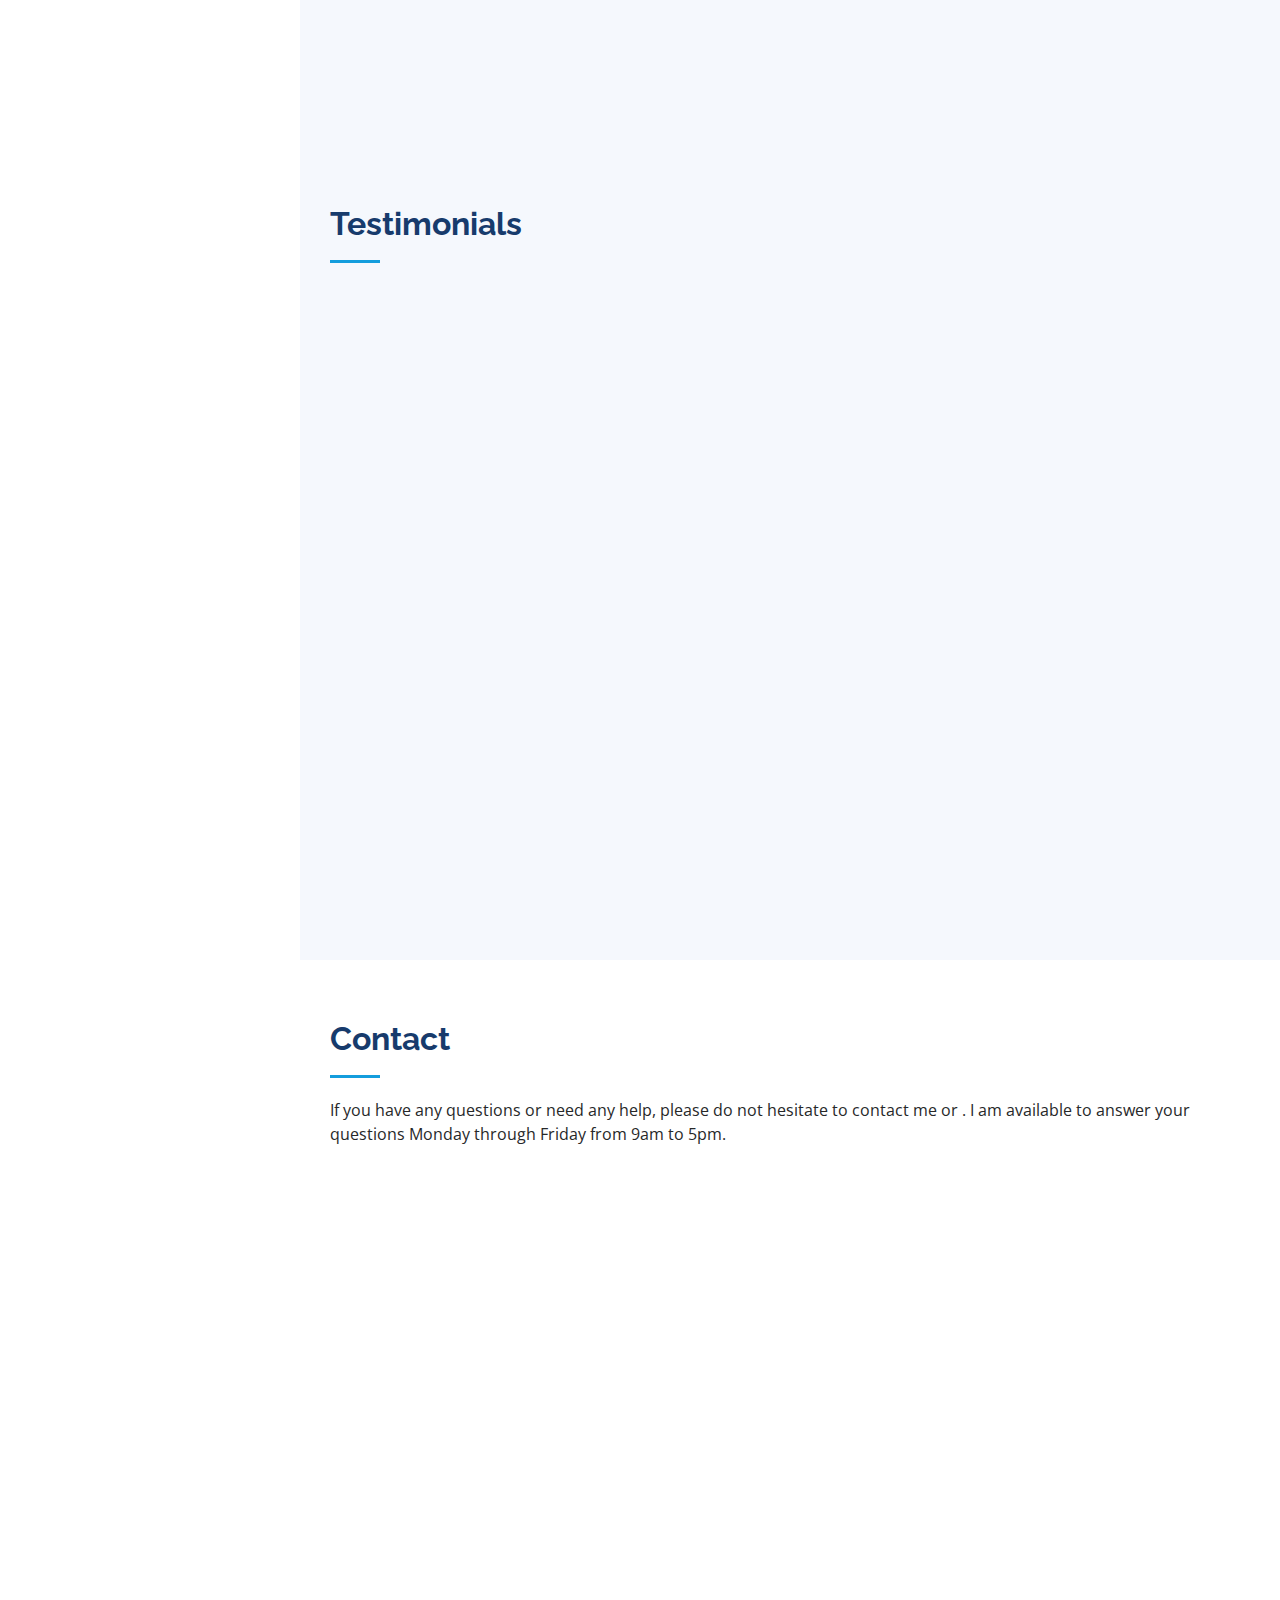
==== commit a2a539a6: "Update index.html" ====
--- a/index.html
+++ b/index.html
@@ -513,7 +513,7 @@
 
       </div>
     </section><!-- End Services Section -->
--->
+
     <!-- ======= Testimonials Section ======= -->
     <section id="testimonials" class="testimonials section-bg">
       <div class="container">
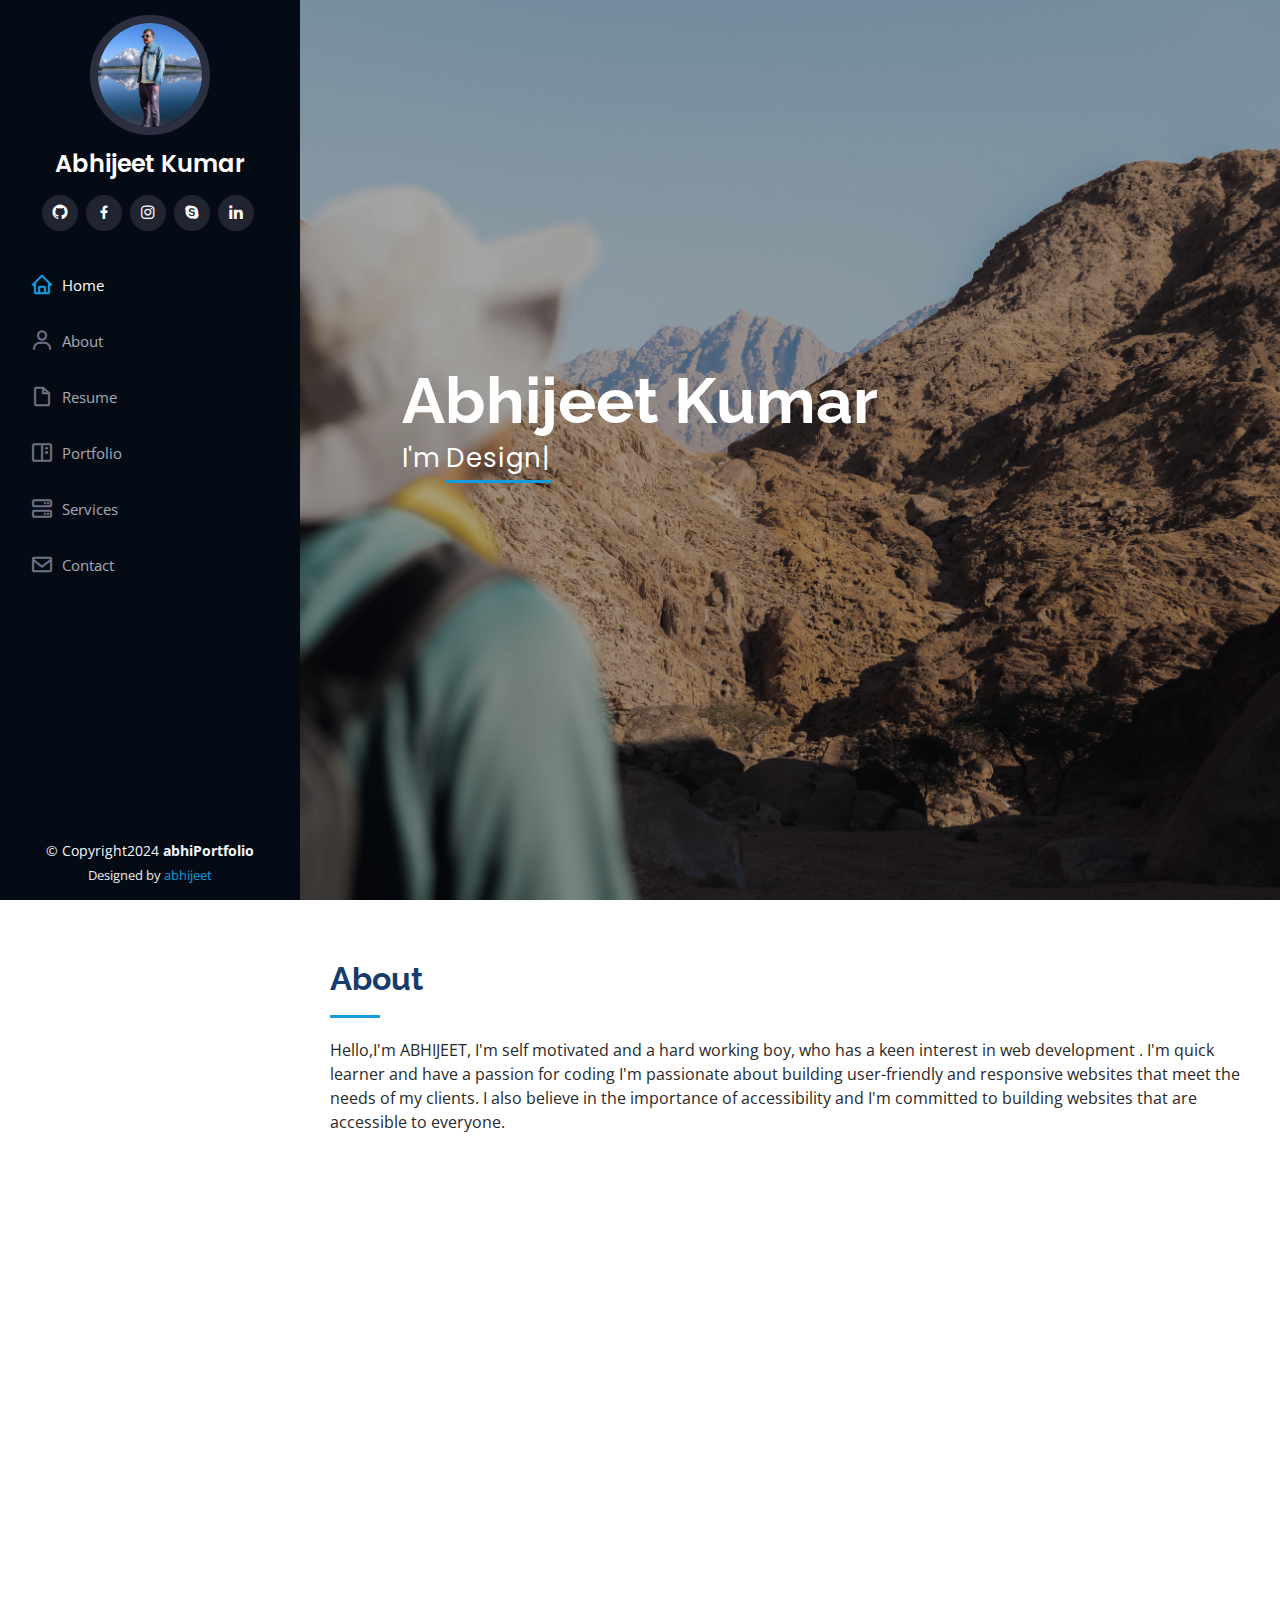
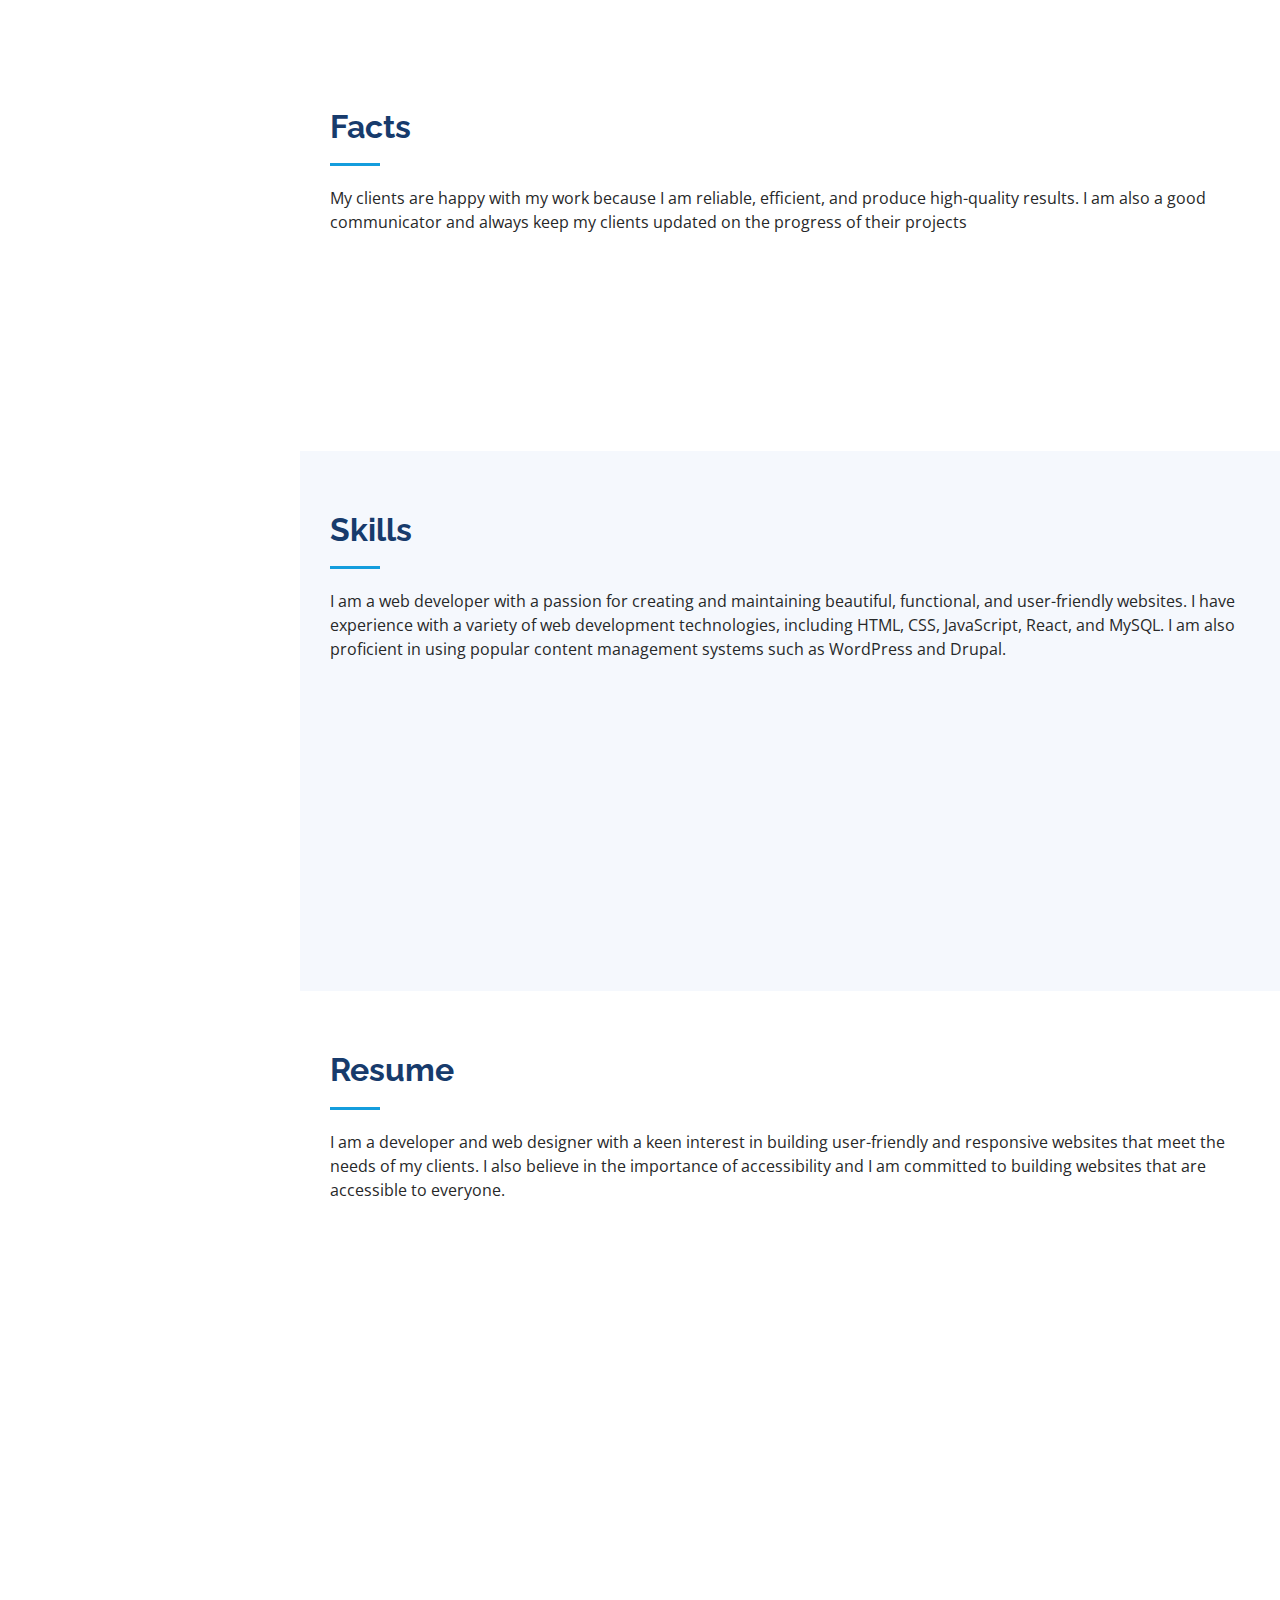
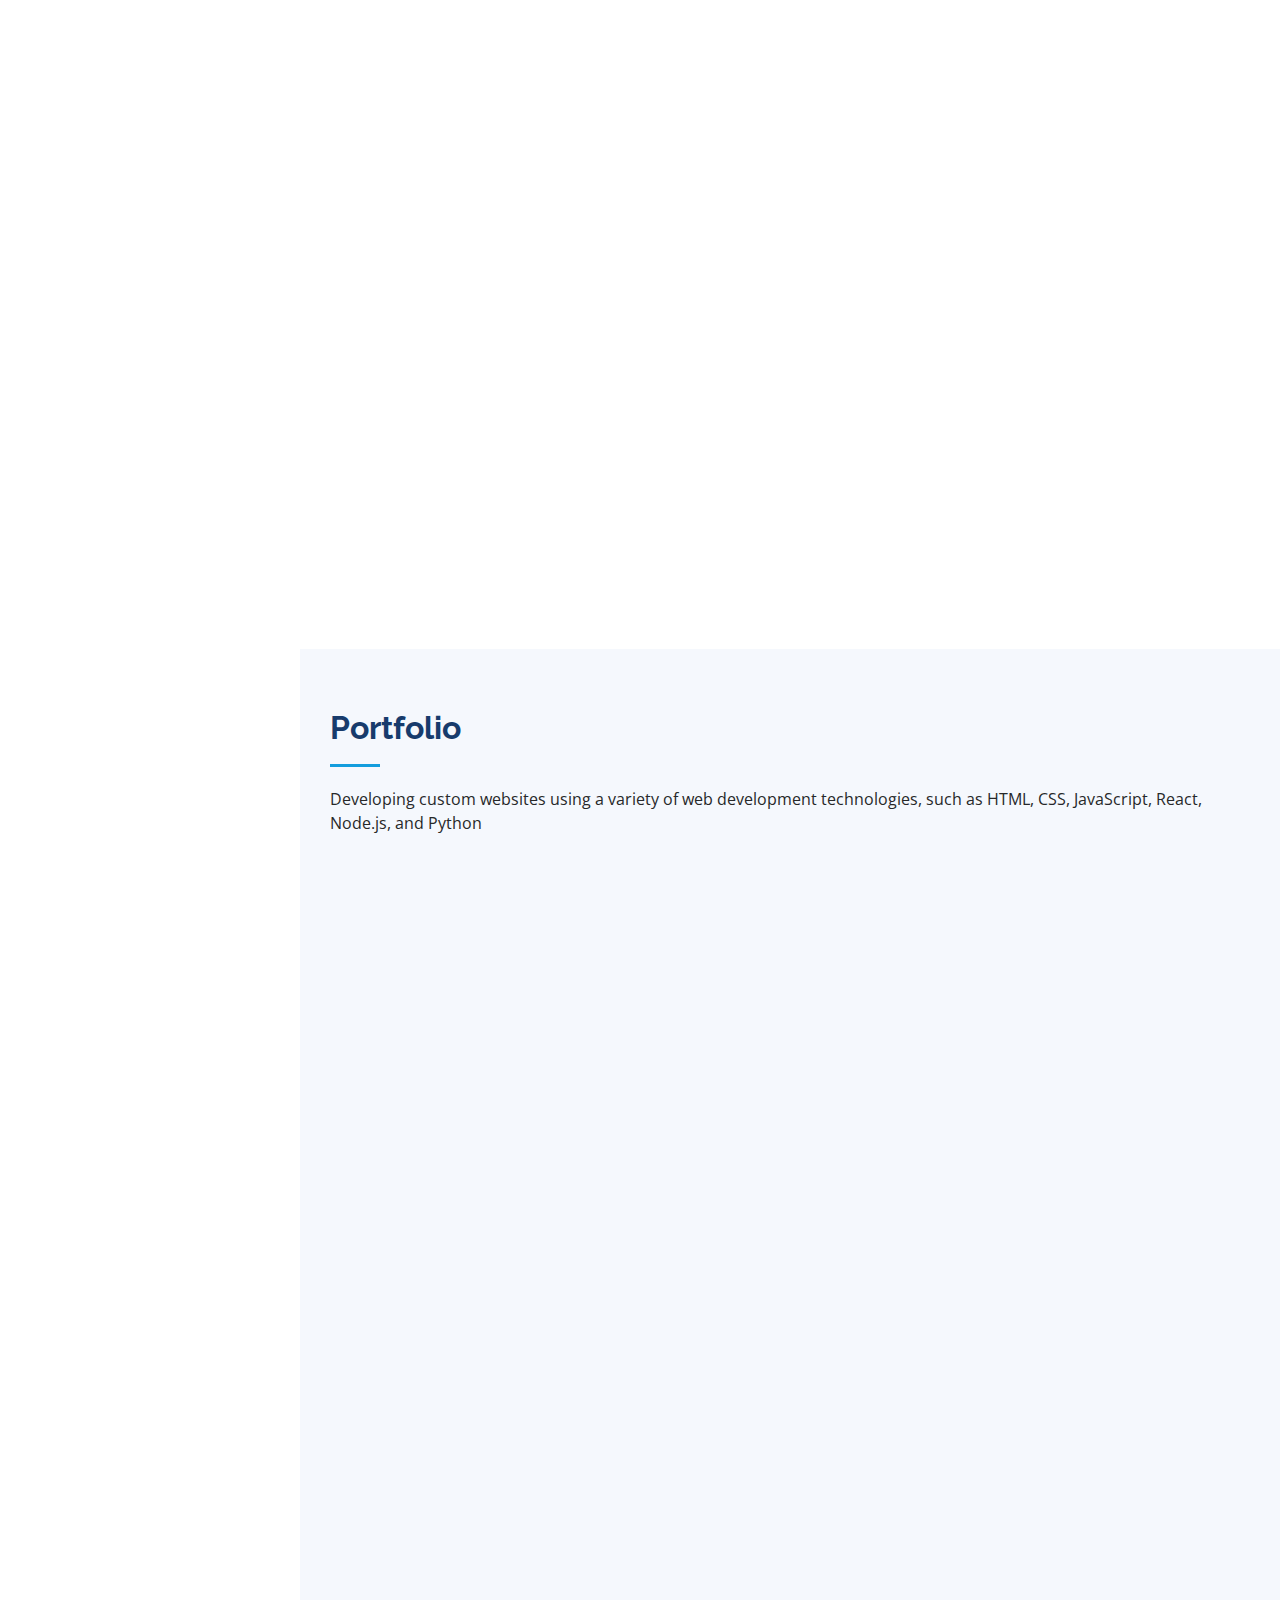
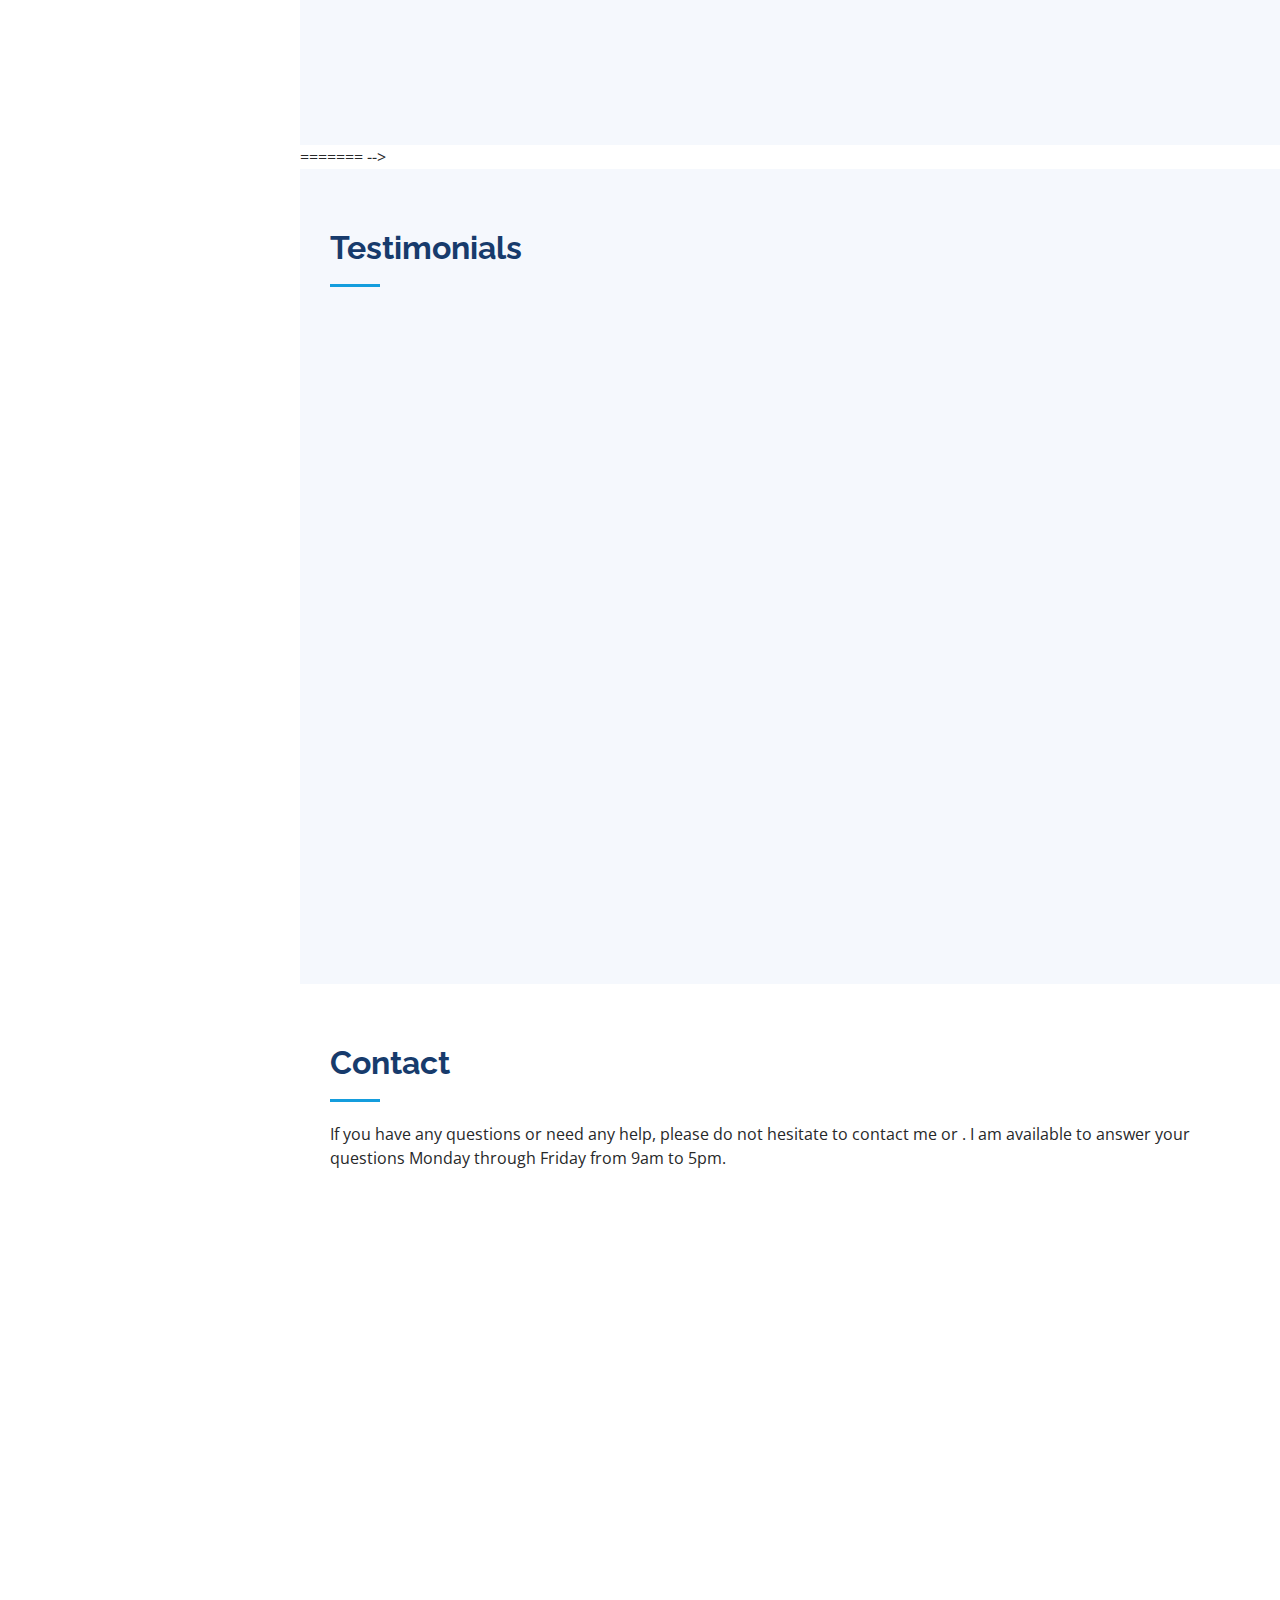
==== commit 43d1c9fd: "Update index.html" ====
--- a/index.html
+++ b/index.html
@@ -467,8 +467,7 @@
       </div>
     </section><!-- End Portfolio Section -->
 
-    <!-- ======= Services Section ======= 
-    <section id="services" class="services">
+    <!-- =======     <section id="services" class="services">
       <div class="container">
 
         <div class="section-title">
@@ -512,7 +511,8 @@
         </div>
 
       </div>
-    </section><!-- End Services Section -->
+    </section><!-- End Services Section --> ======= -->
+
 
     <!-- ======= Testimonials Section ======= -->
     <section id="testimonials" class="testimonials section-bg">
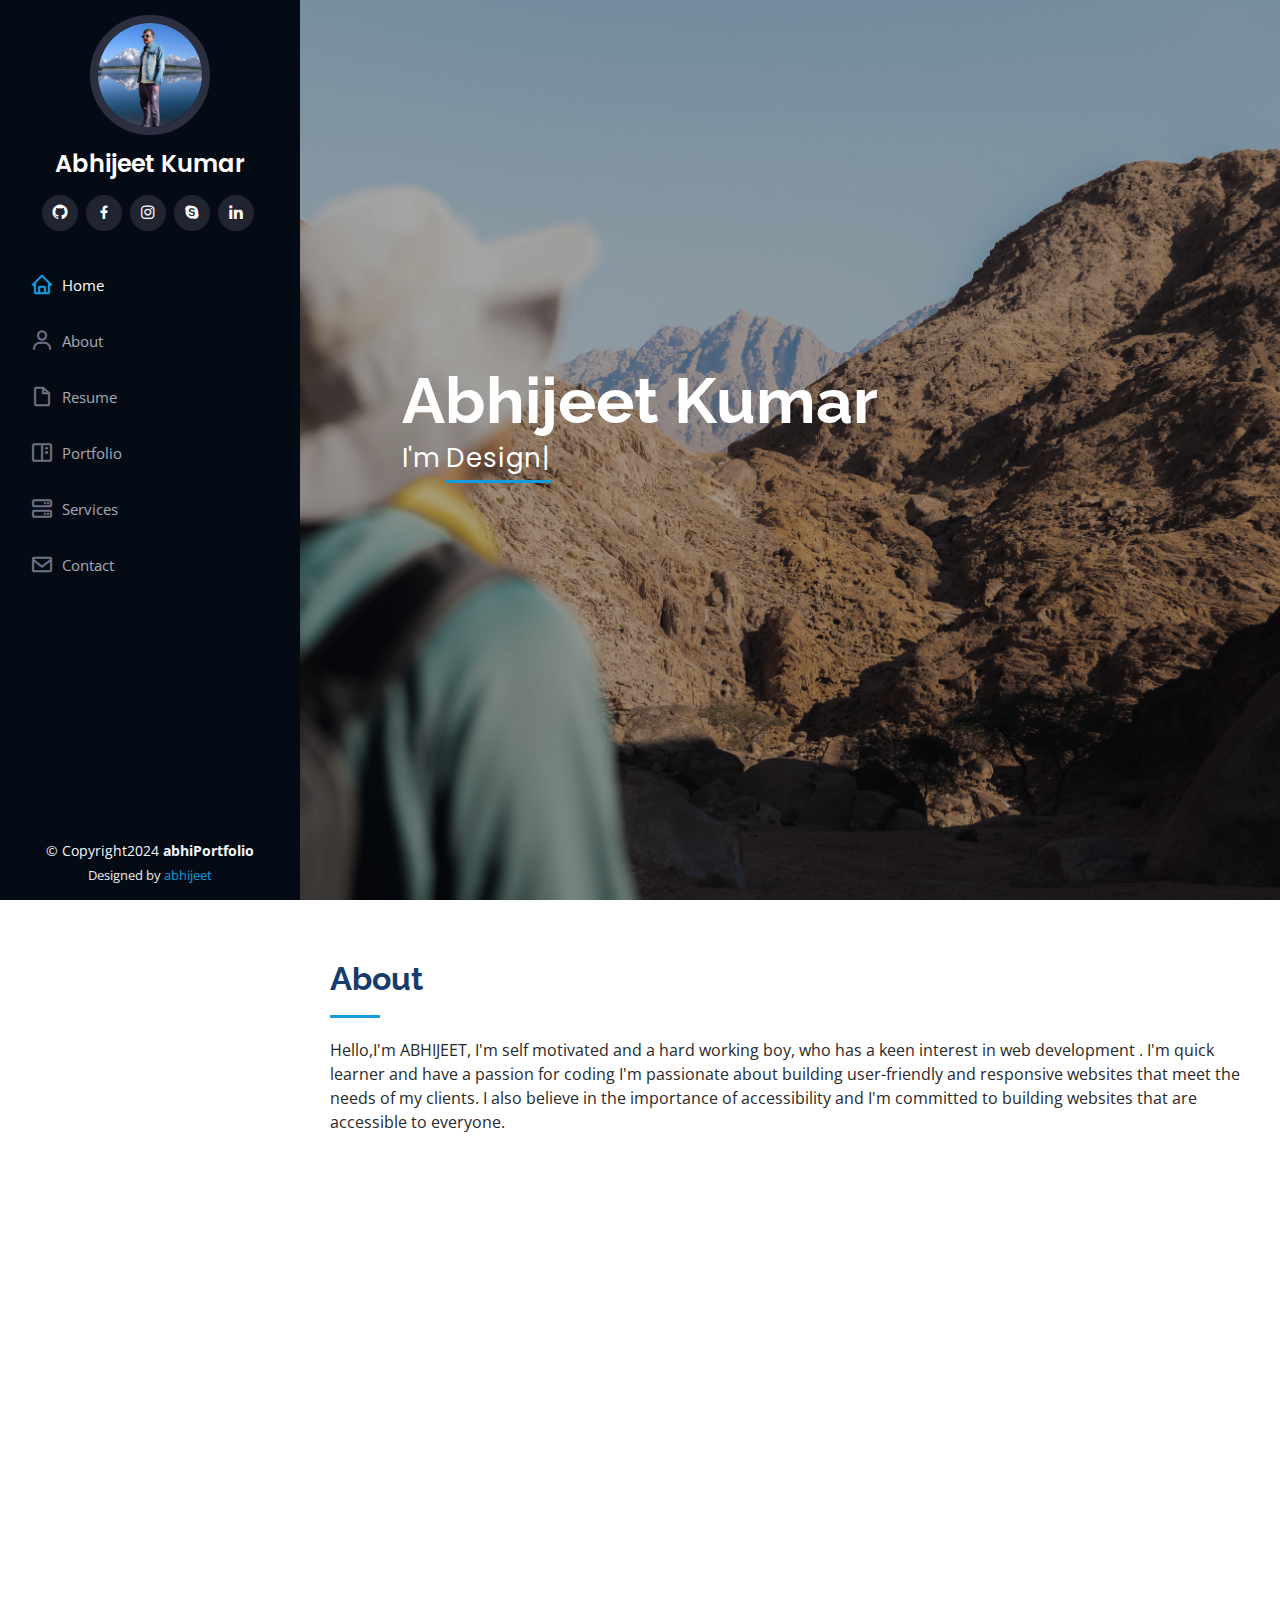
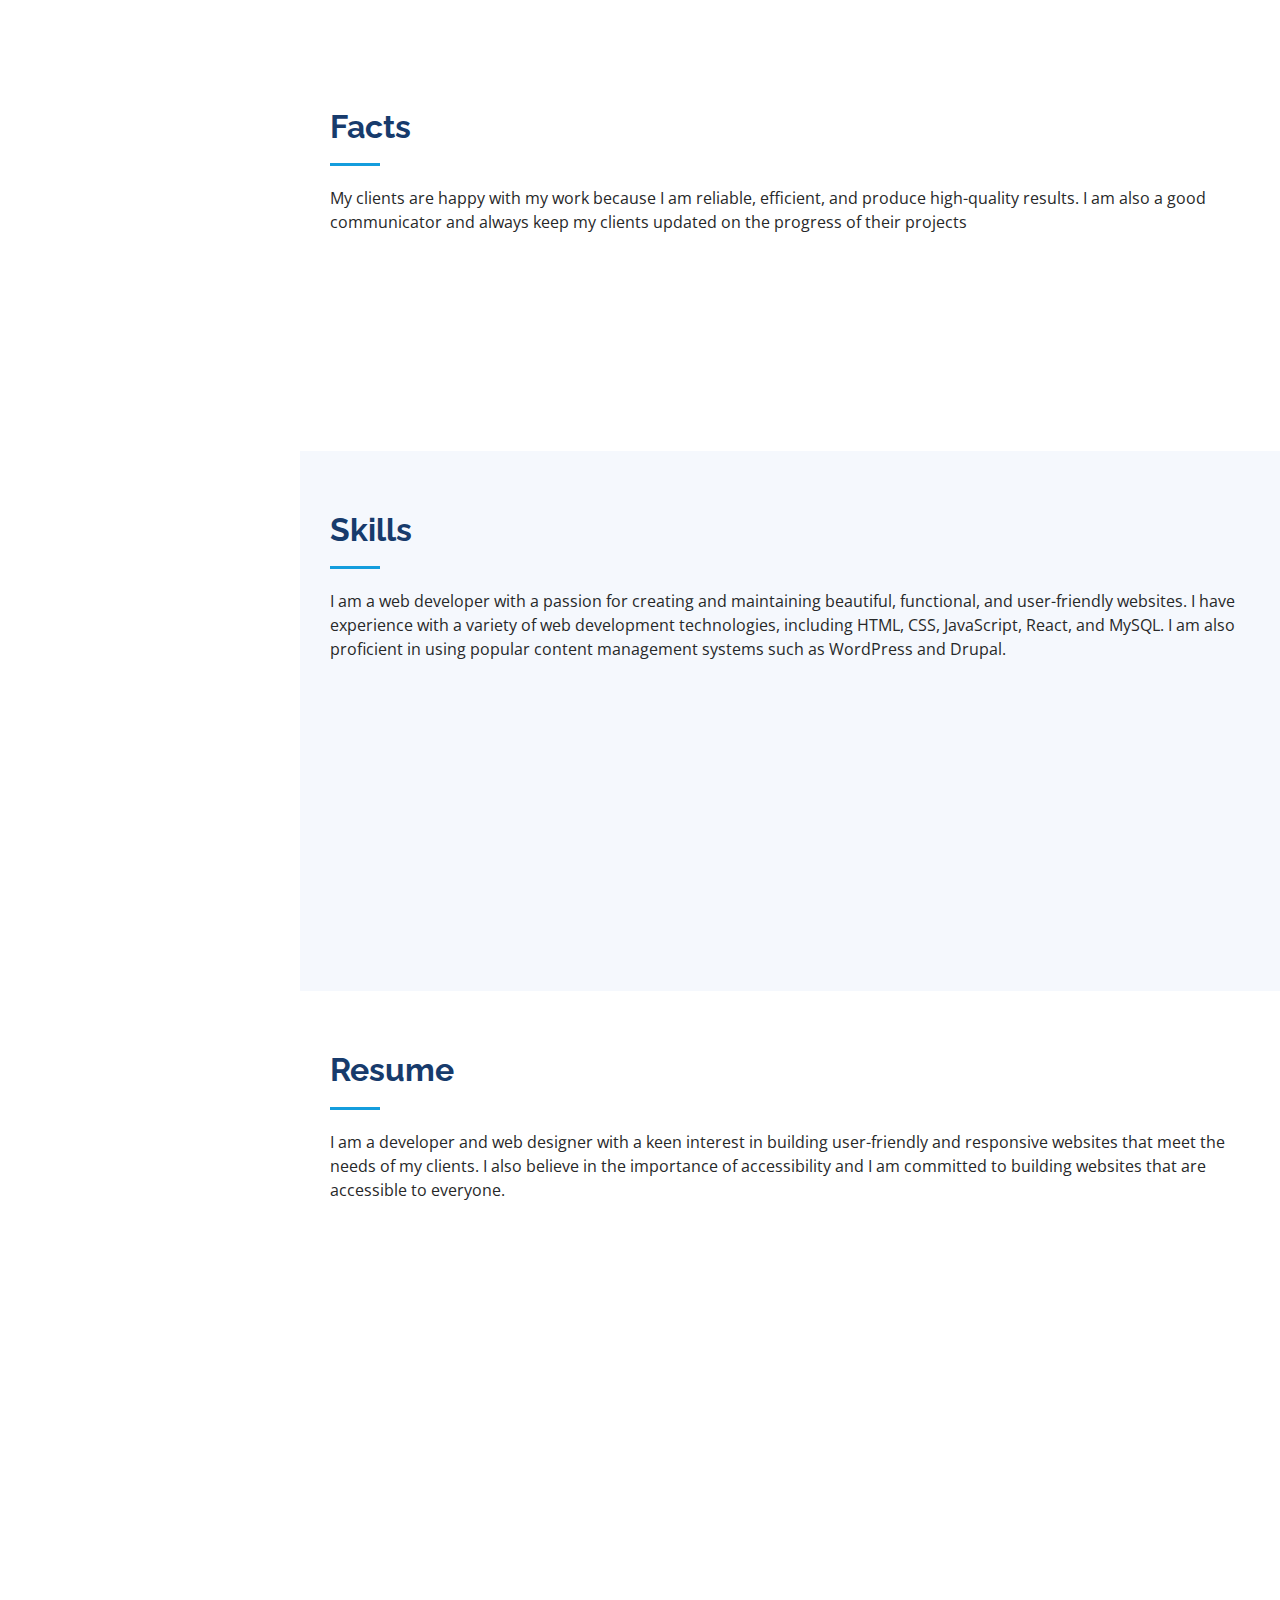
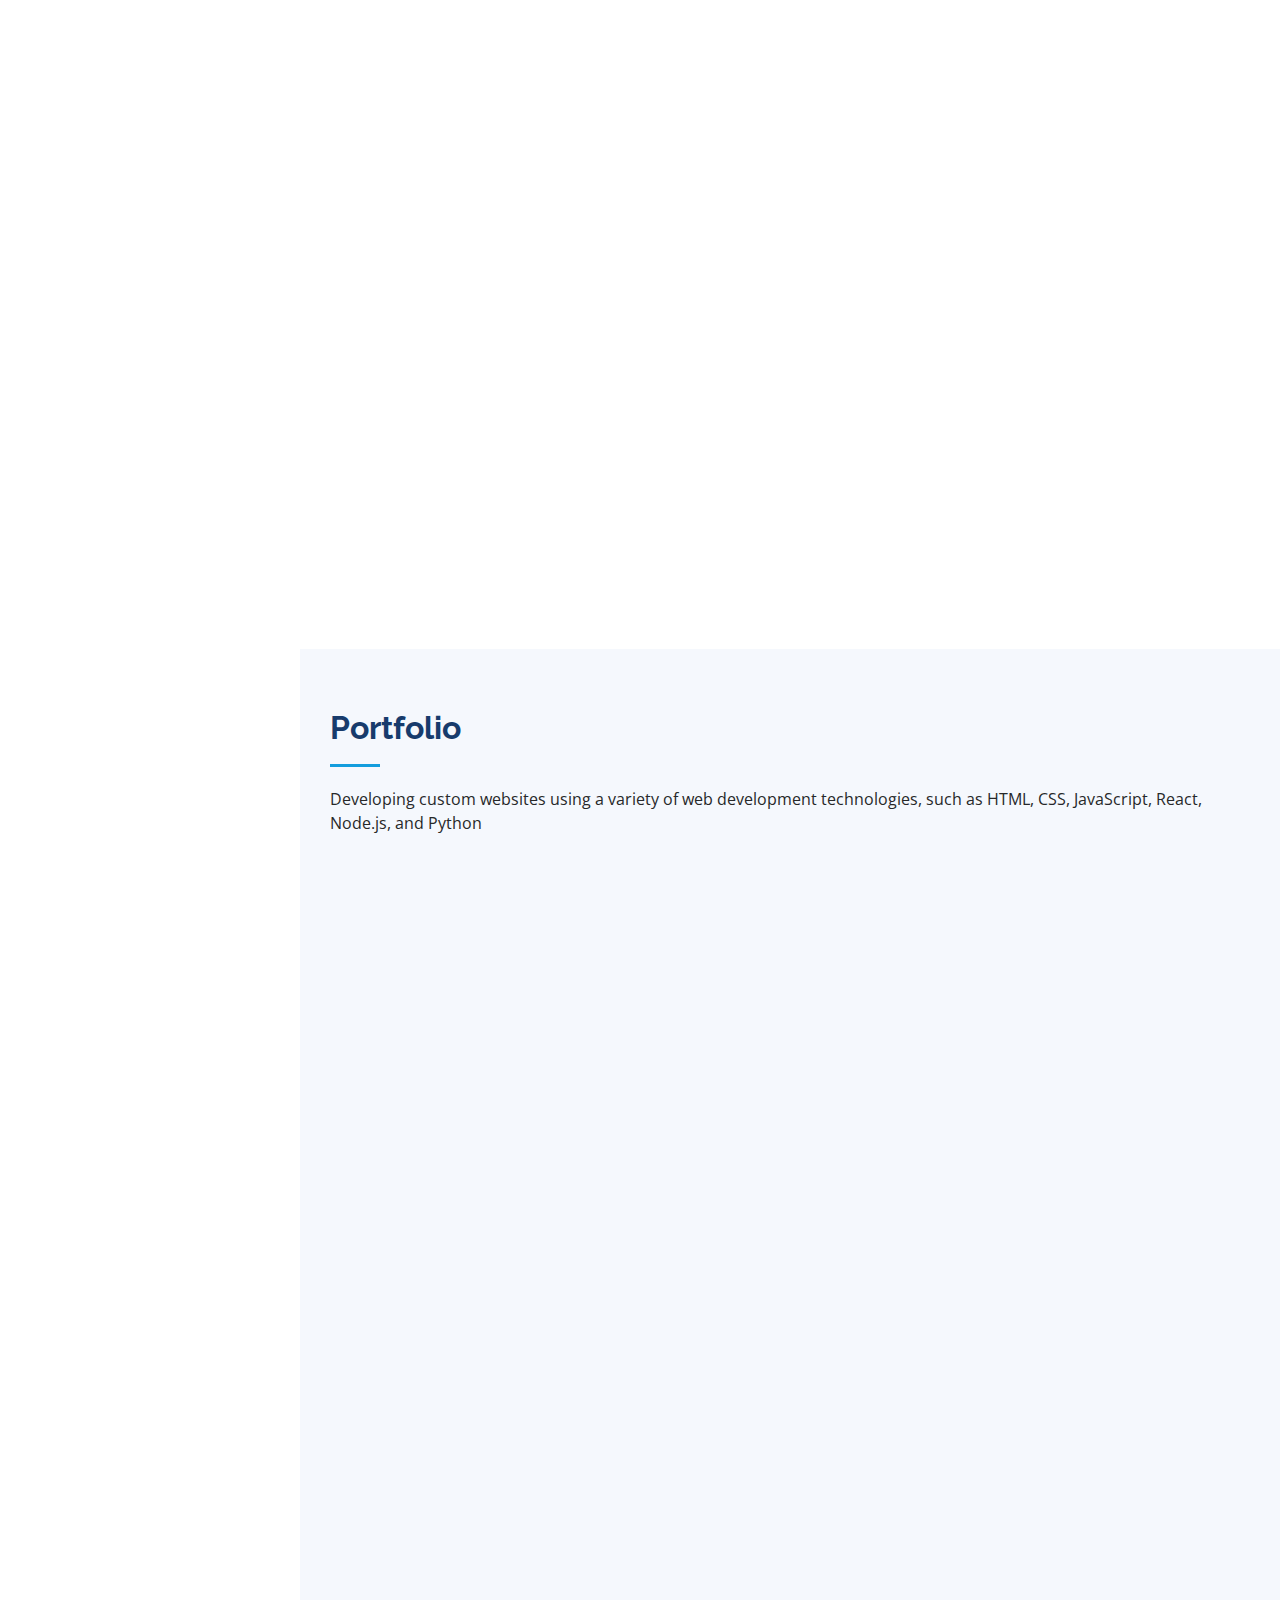
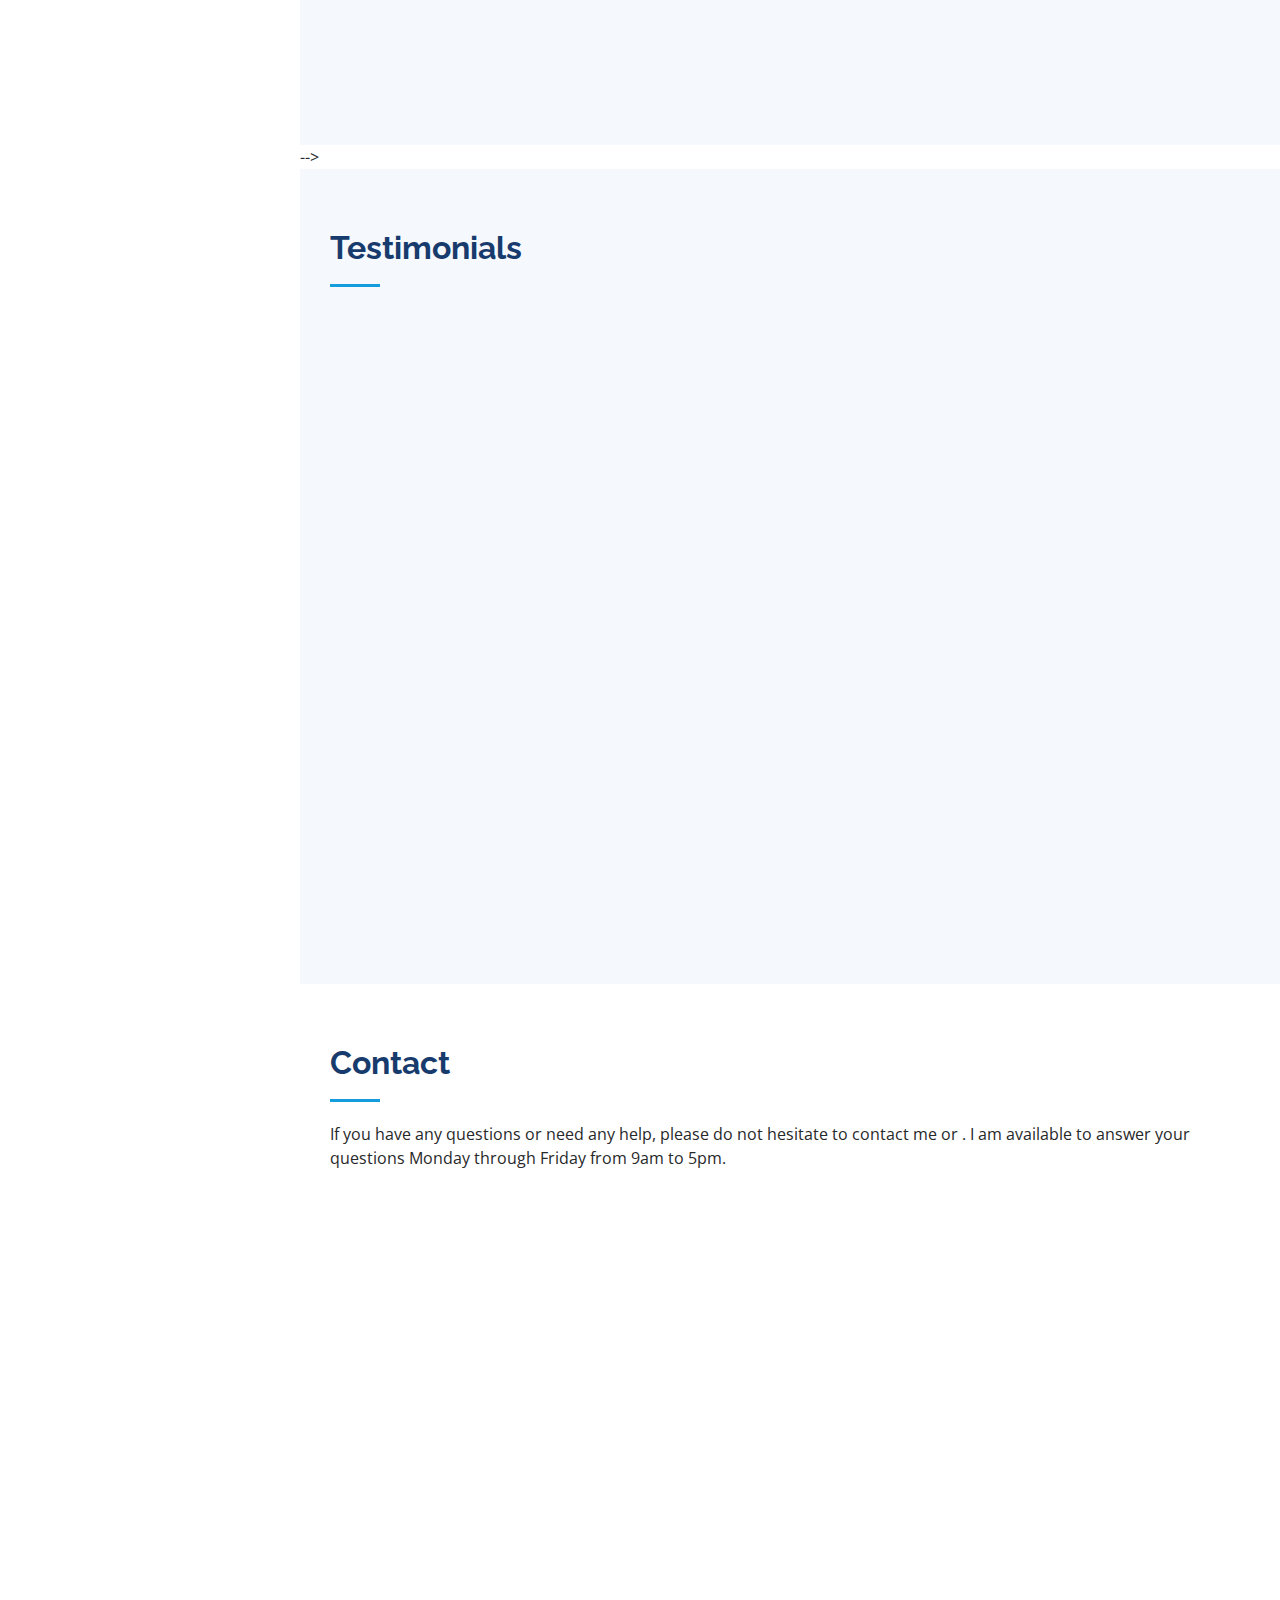
==== commit 630b8701: "Update index.html" ====
--- a/index.html
+++ b/index.html
@@ -511,7 +511,7 @@
         </div>
 
       </div>
-    </section><!-- End Services Section --> ======= -->
+    </section><!-- End Services Section -->  -->
 
 
     <!-- ======= Testimonials Section ======= -->
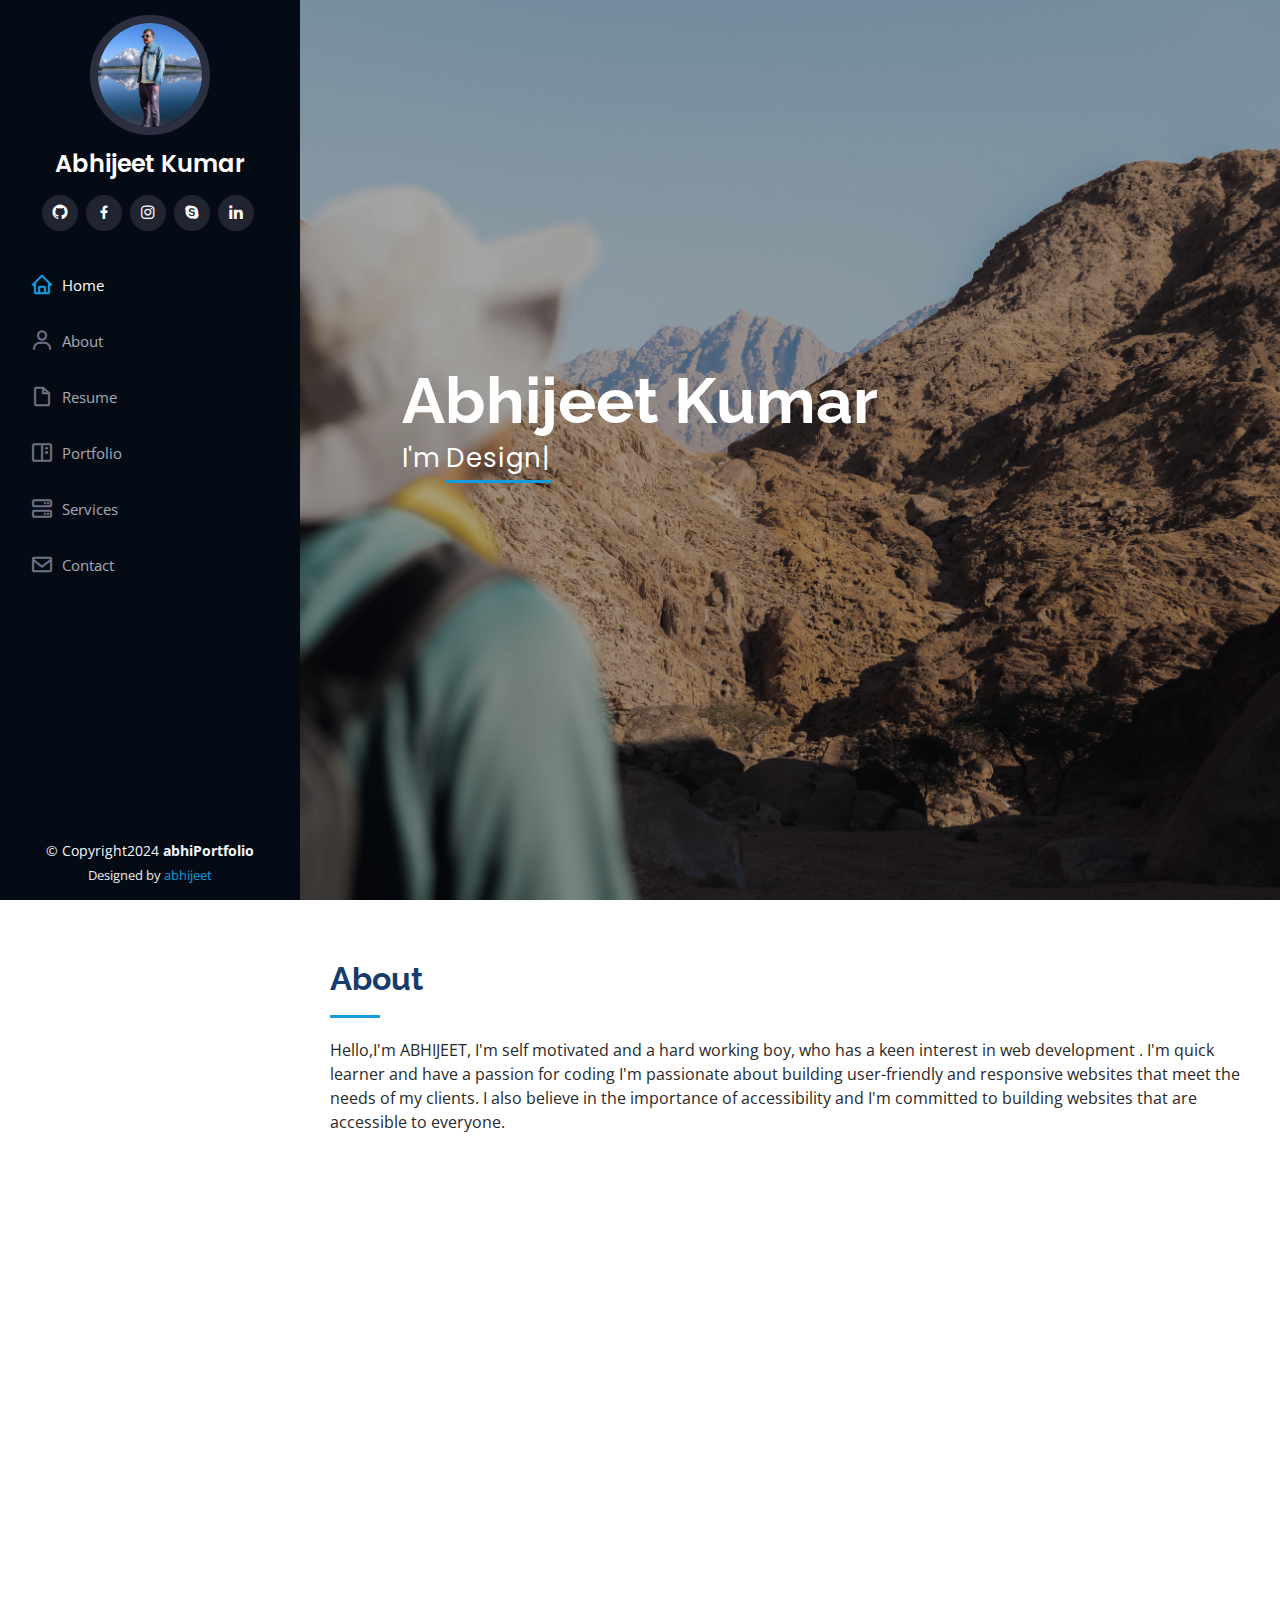
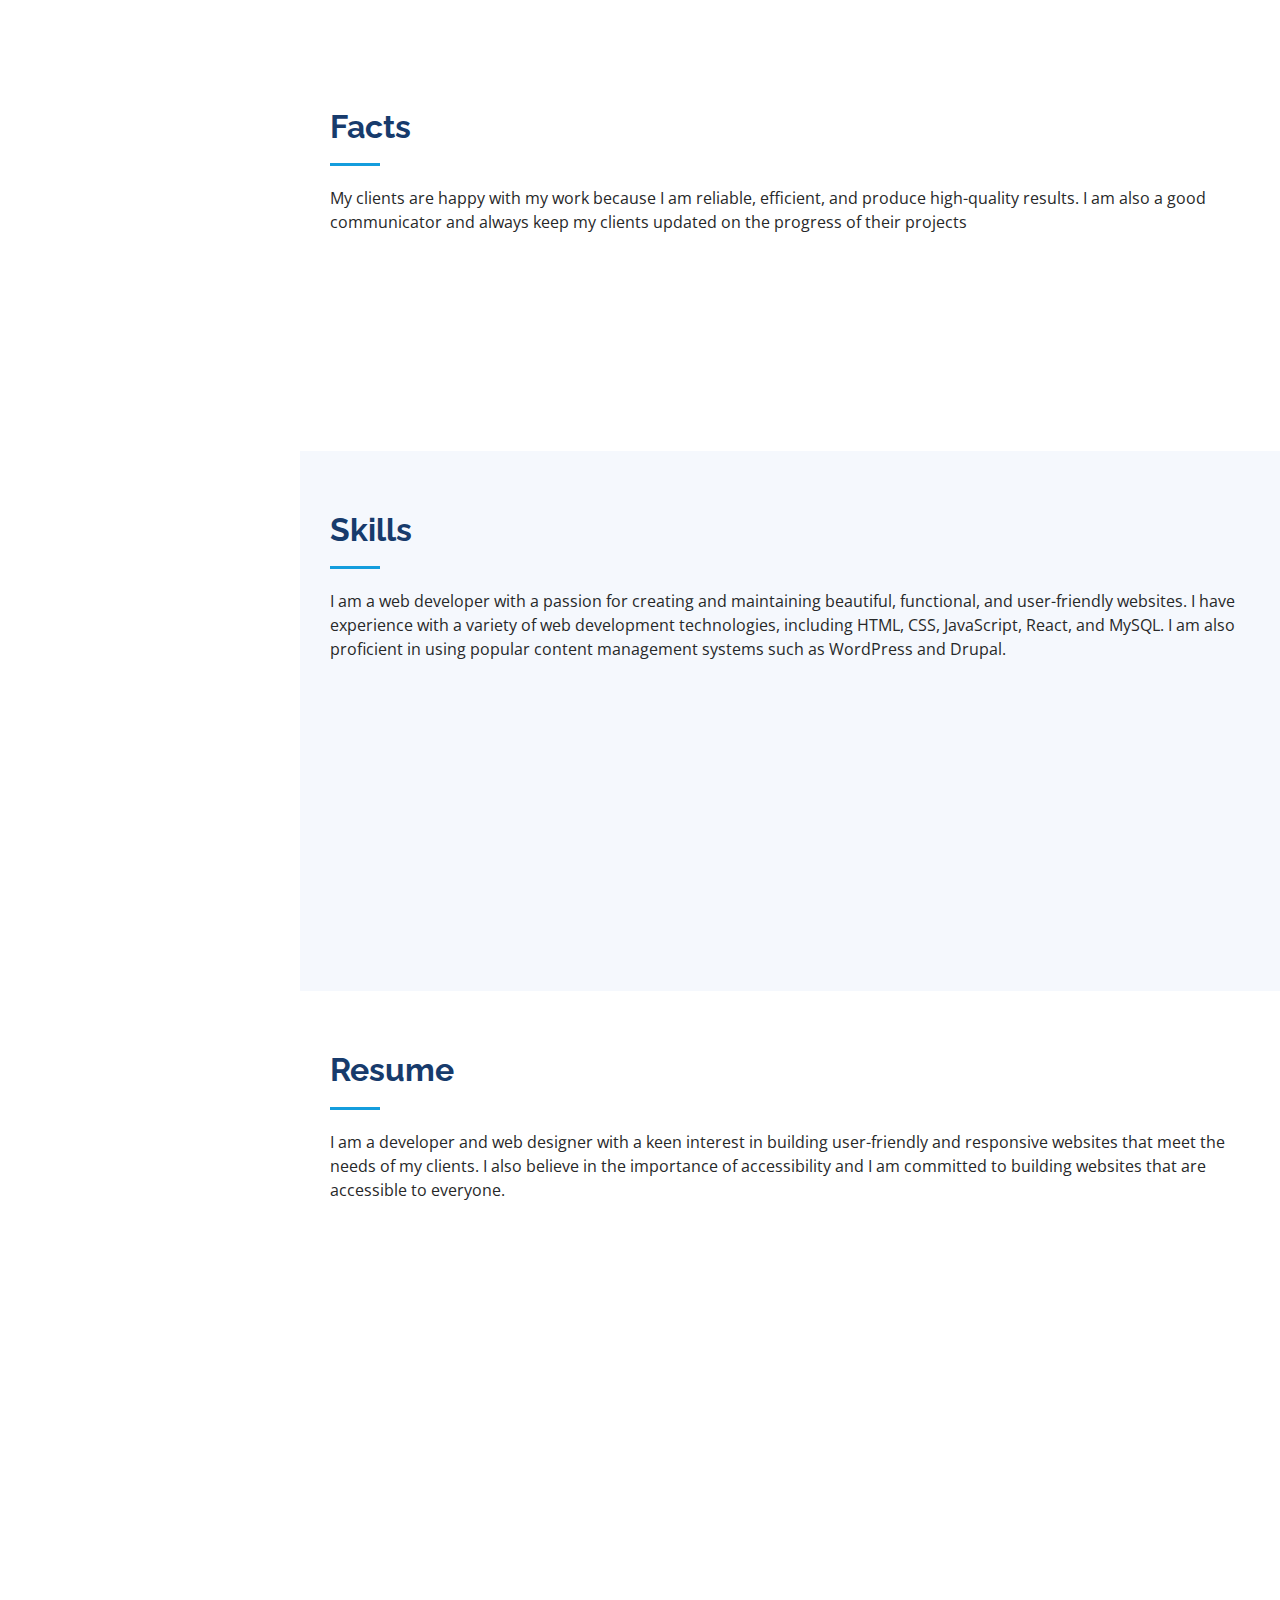
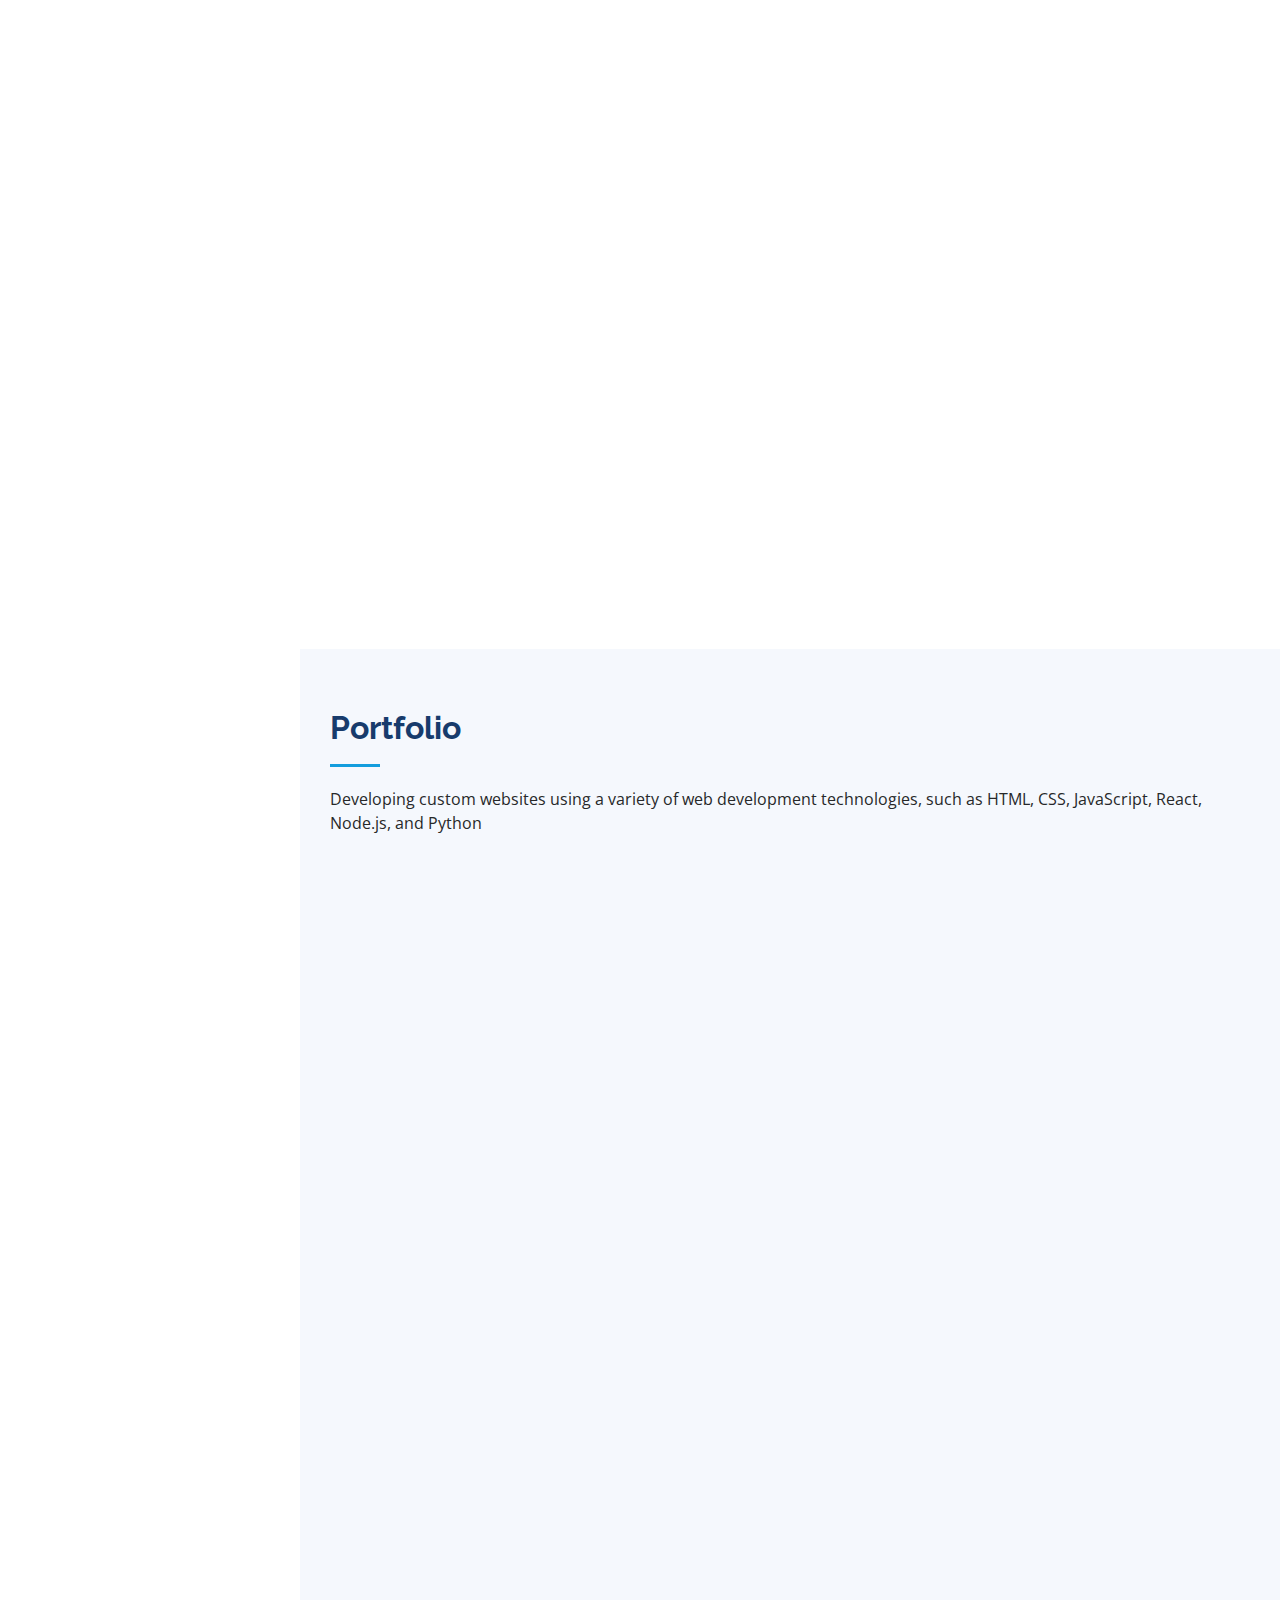
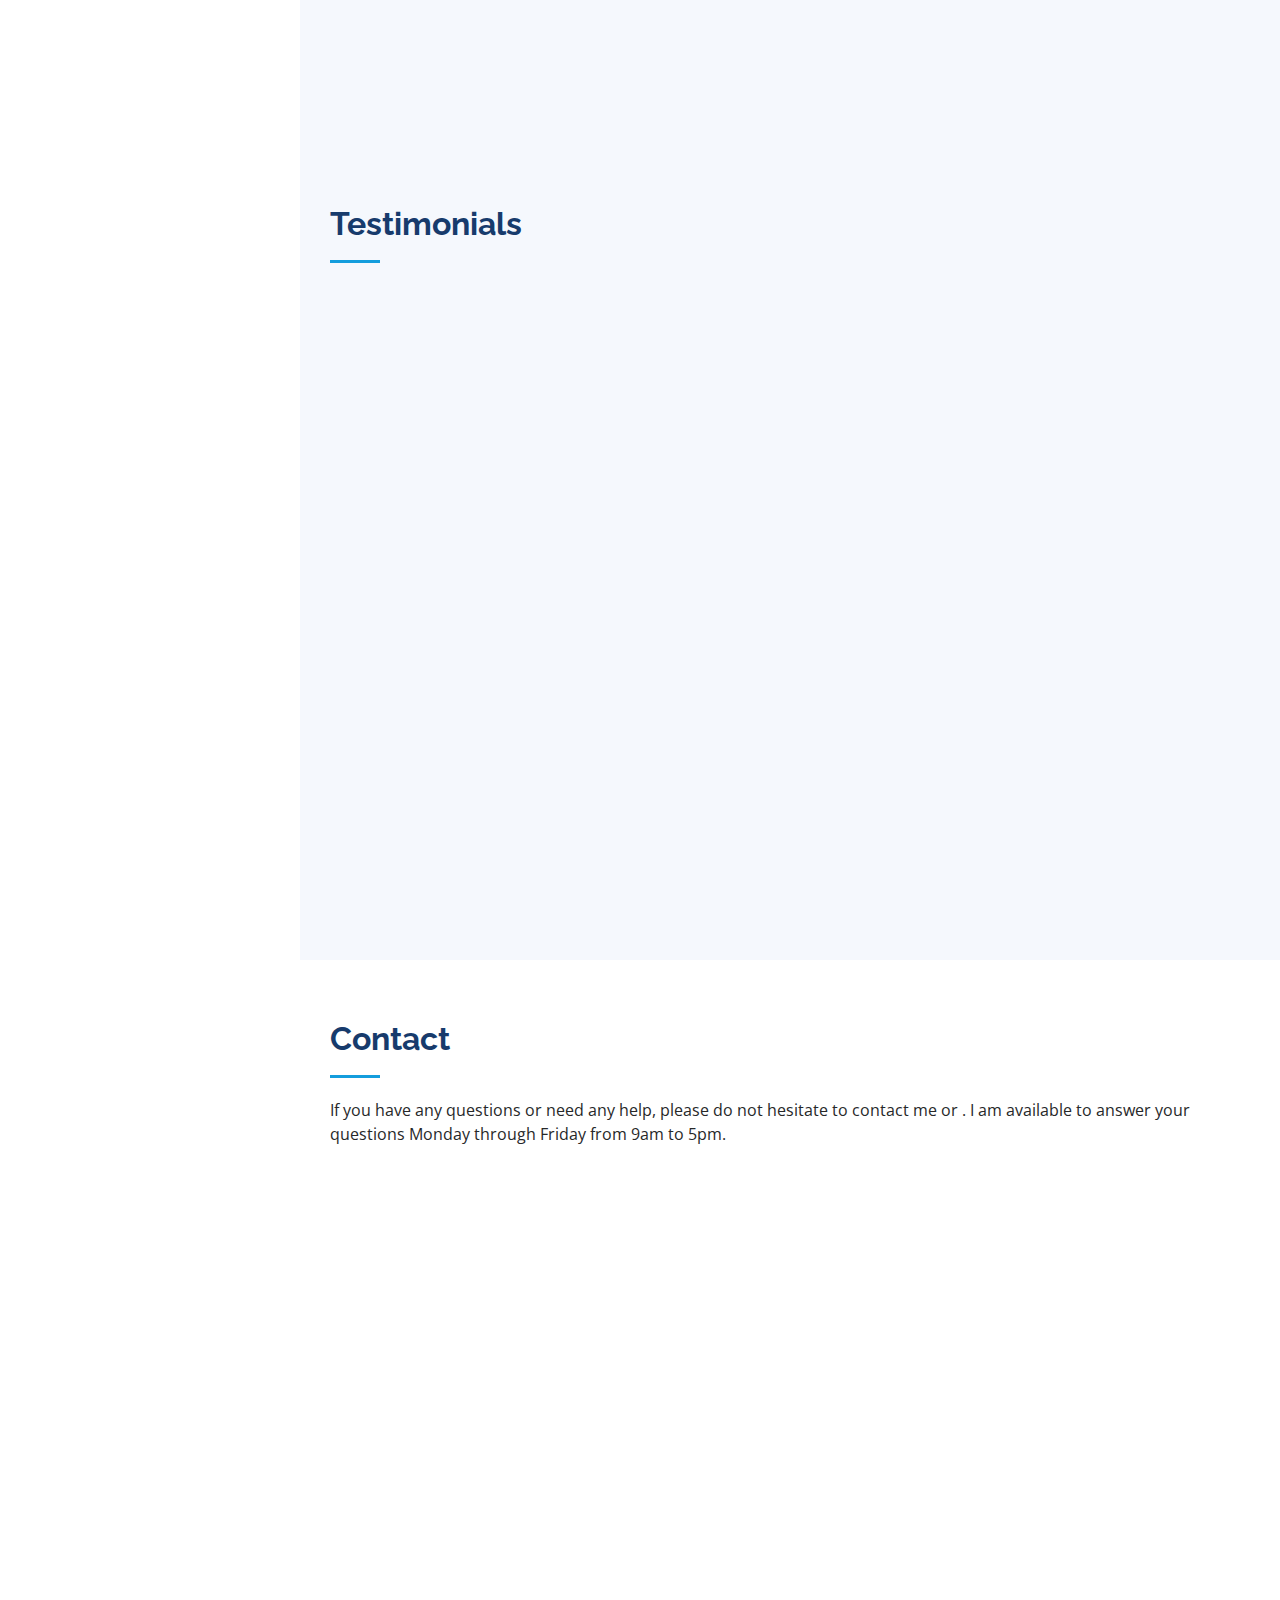
==== commit 080195cd: "Update index.html" ====
--- a/index.html
+++ b/index.html
@@ -511,7 +511,8 @@
         </div>
 
       </div>
-    </section><!-- End Services Section -->  -->
+    </section>
+	  <!-- End Services Section -->  
 
 
     <!-- ======= Testimonials Section ======= -->
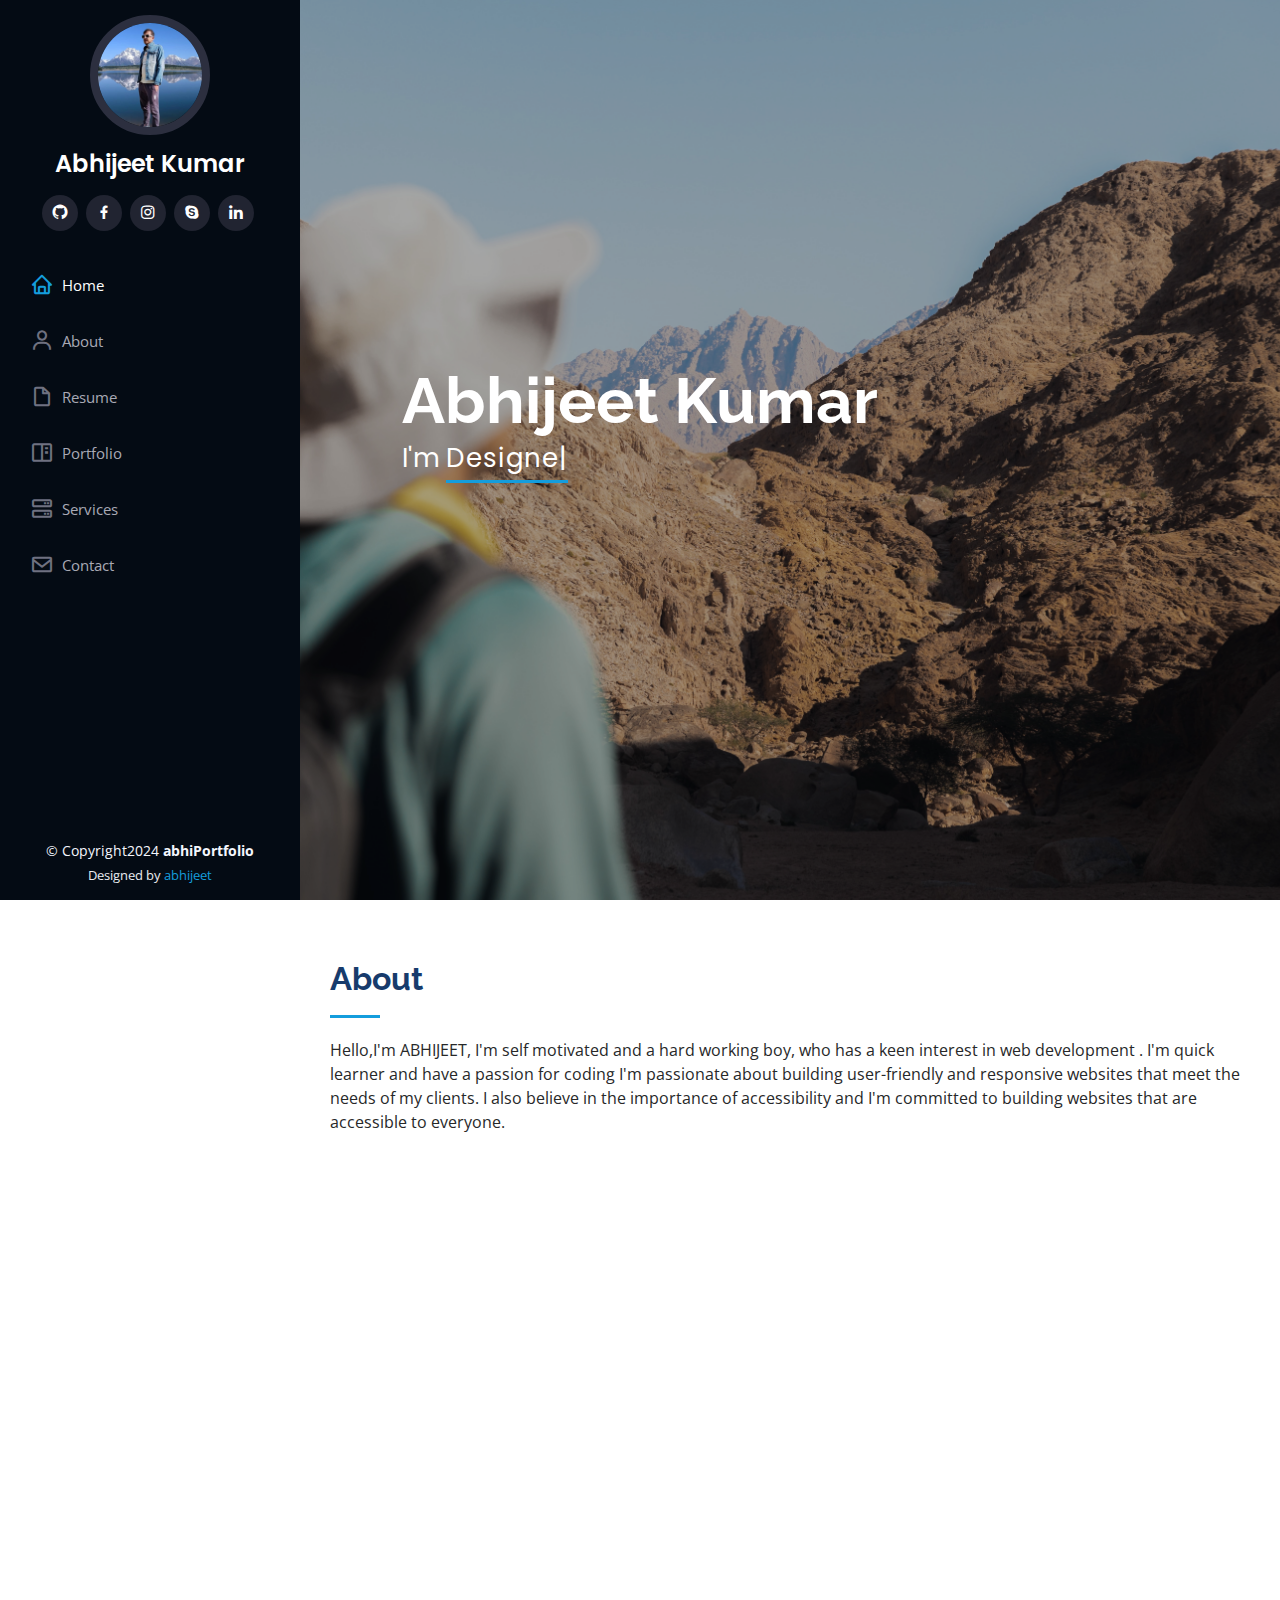
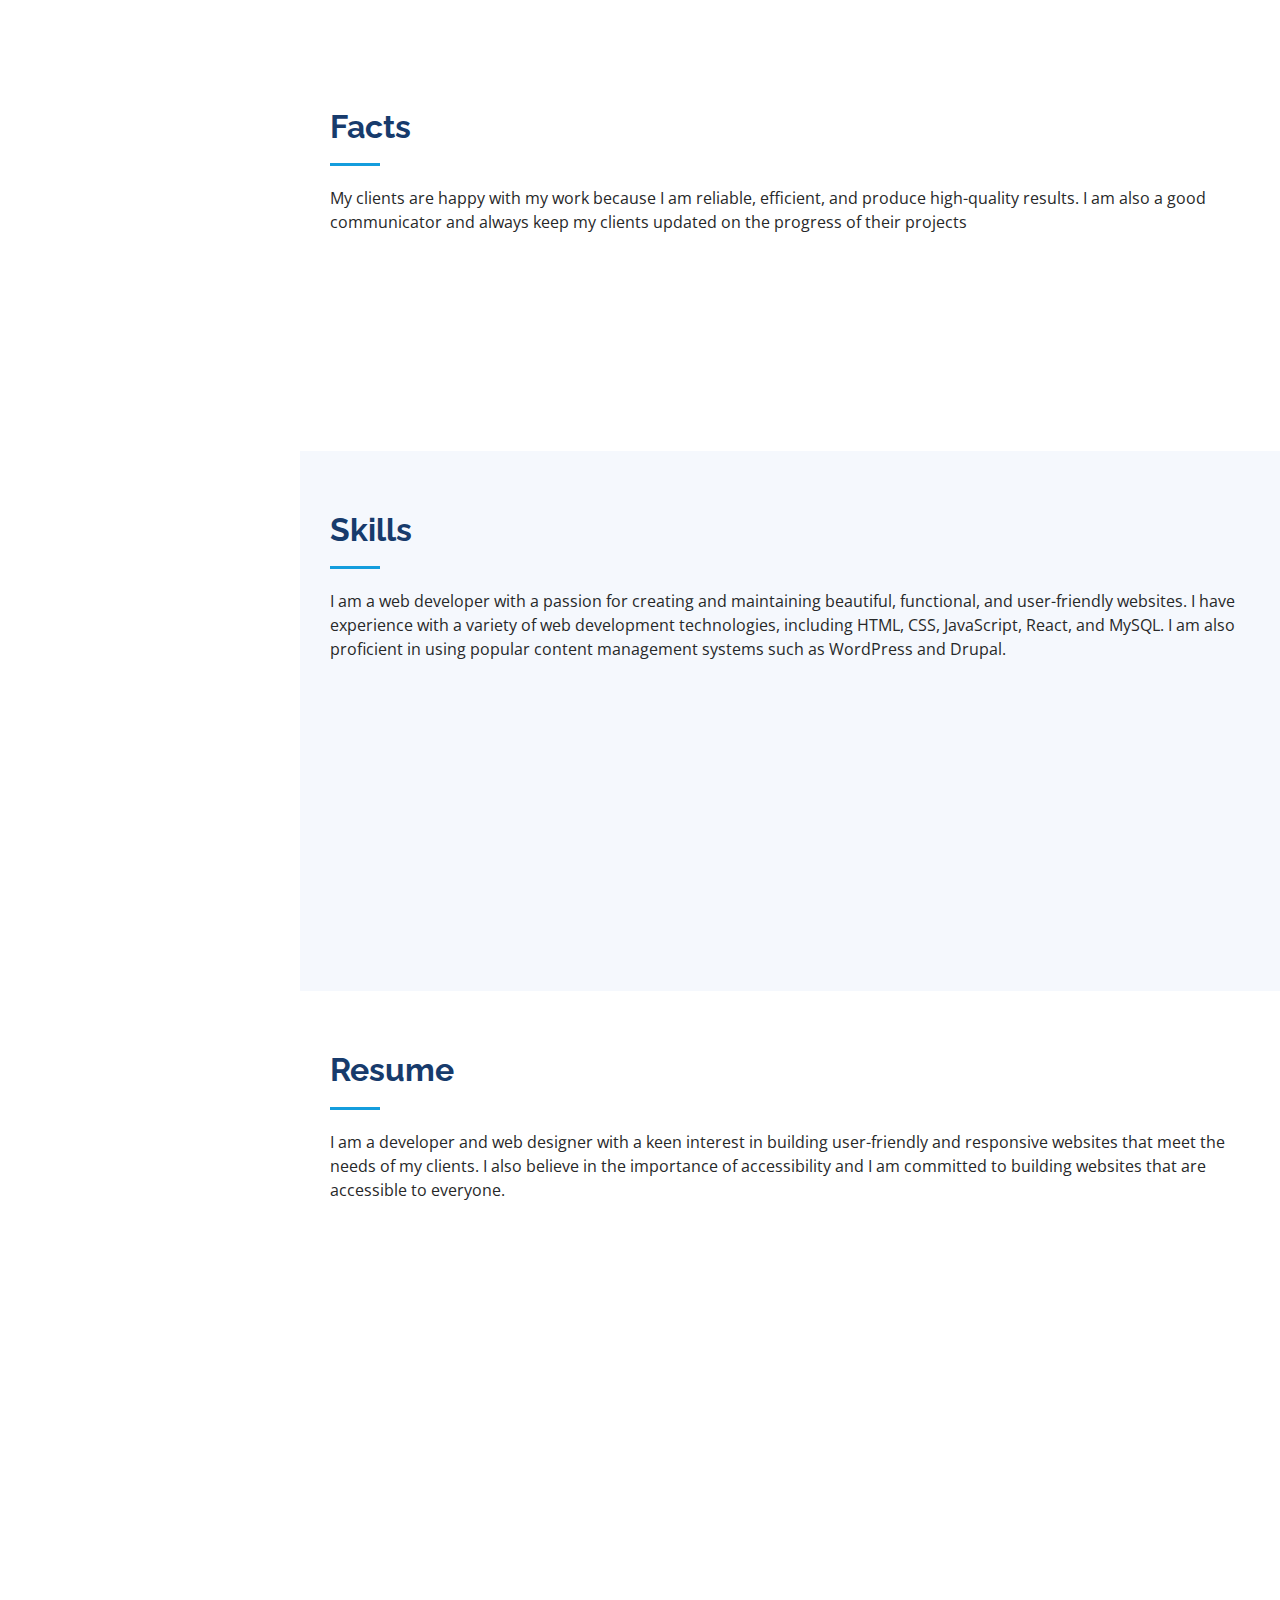
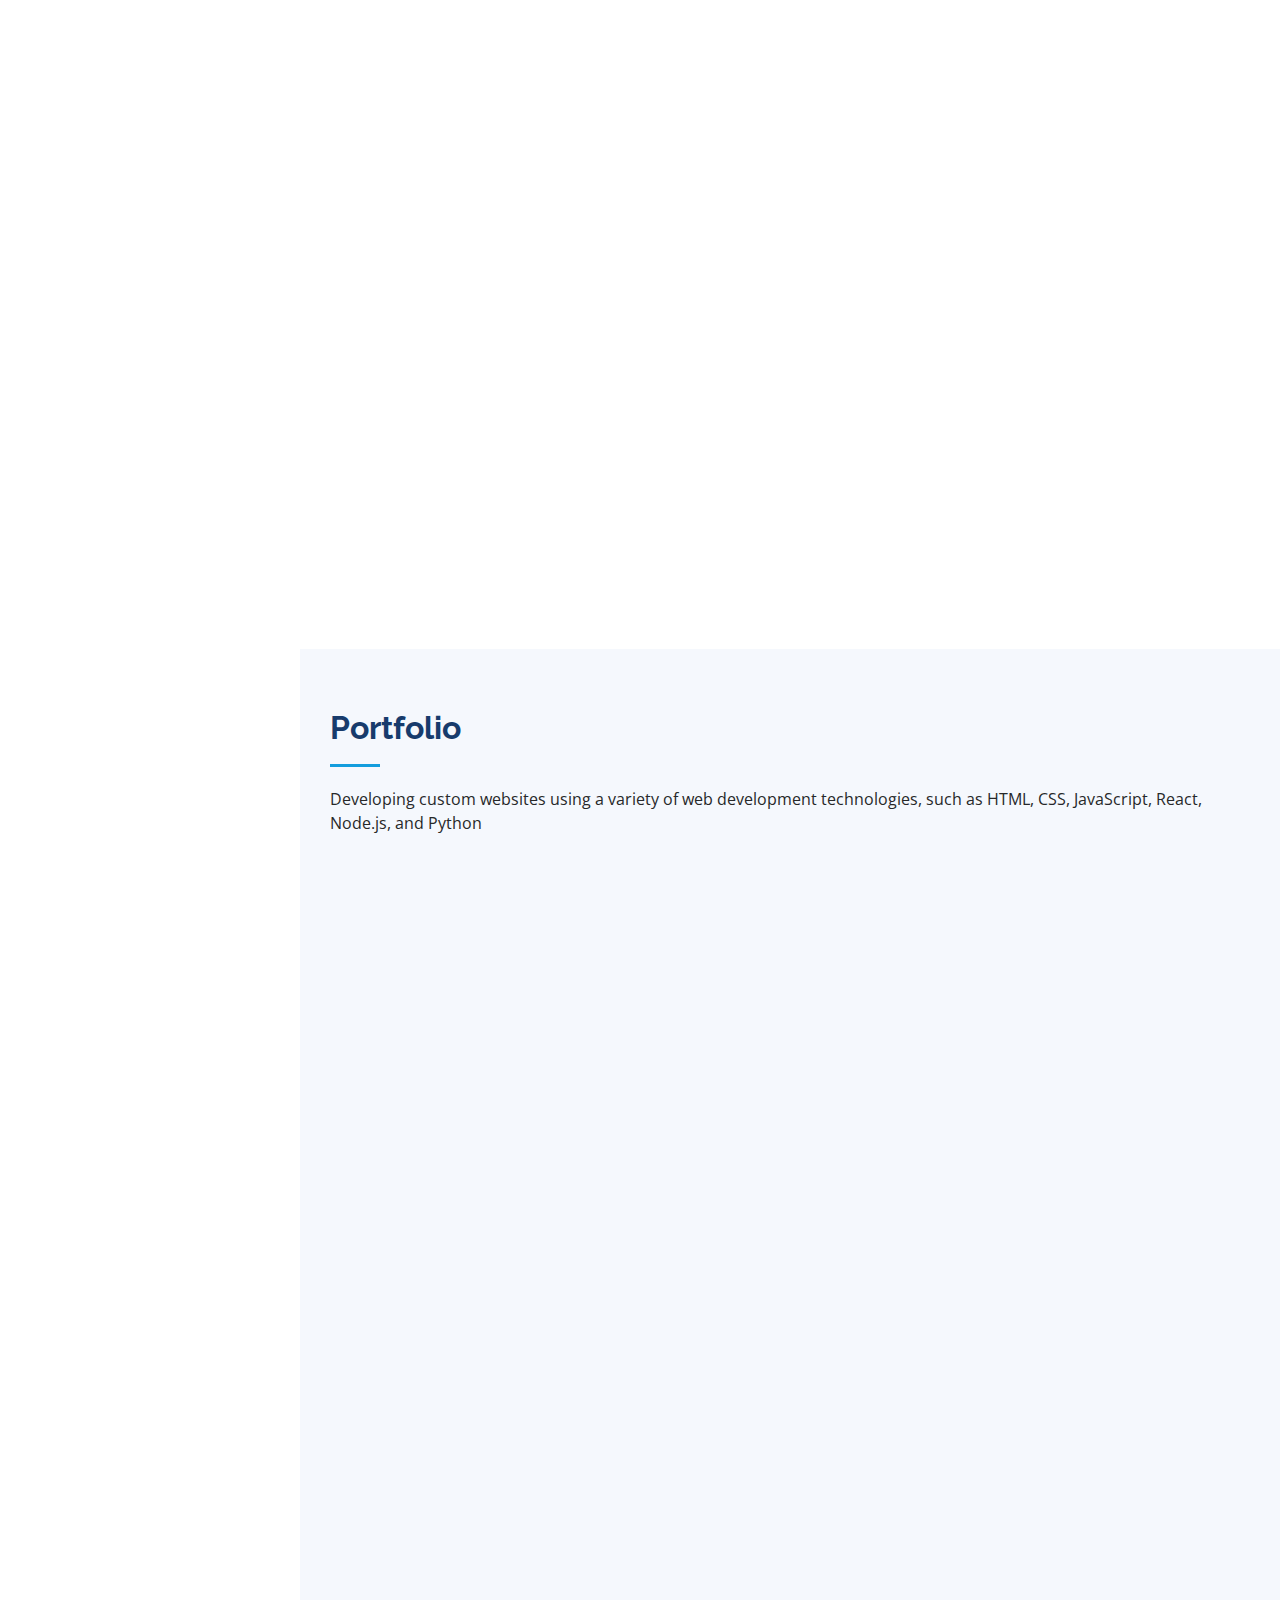
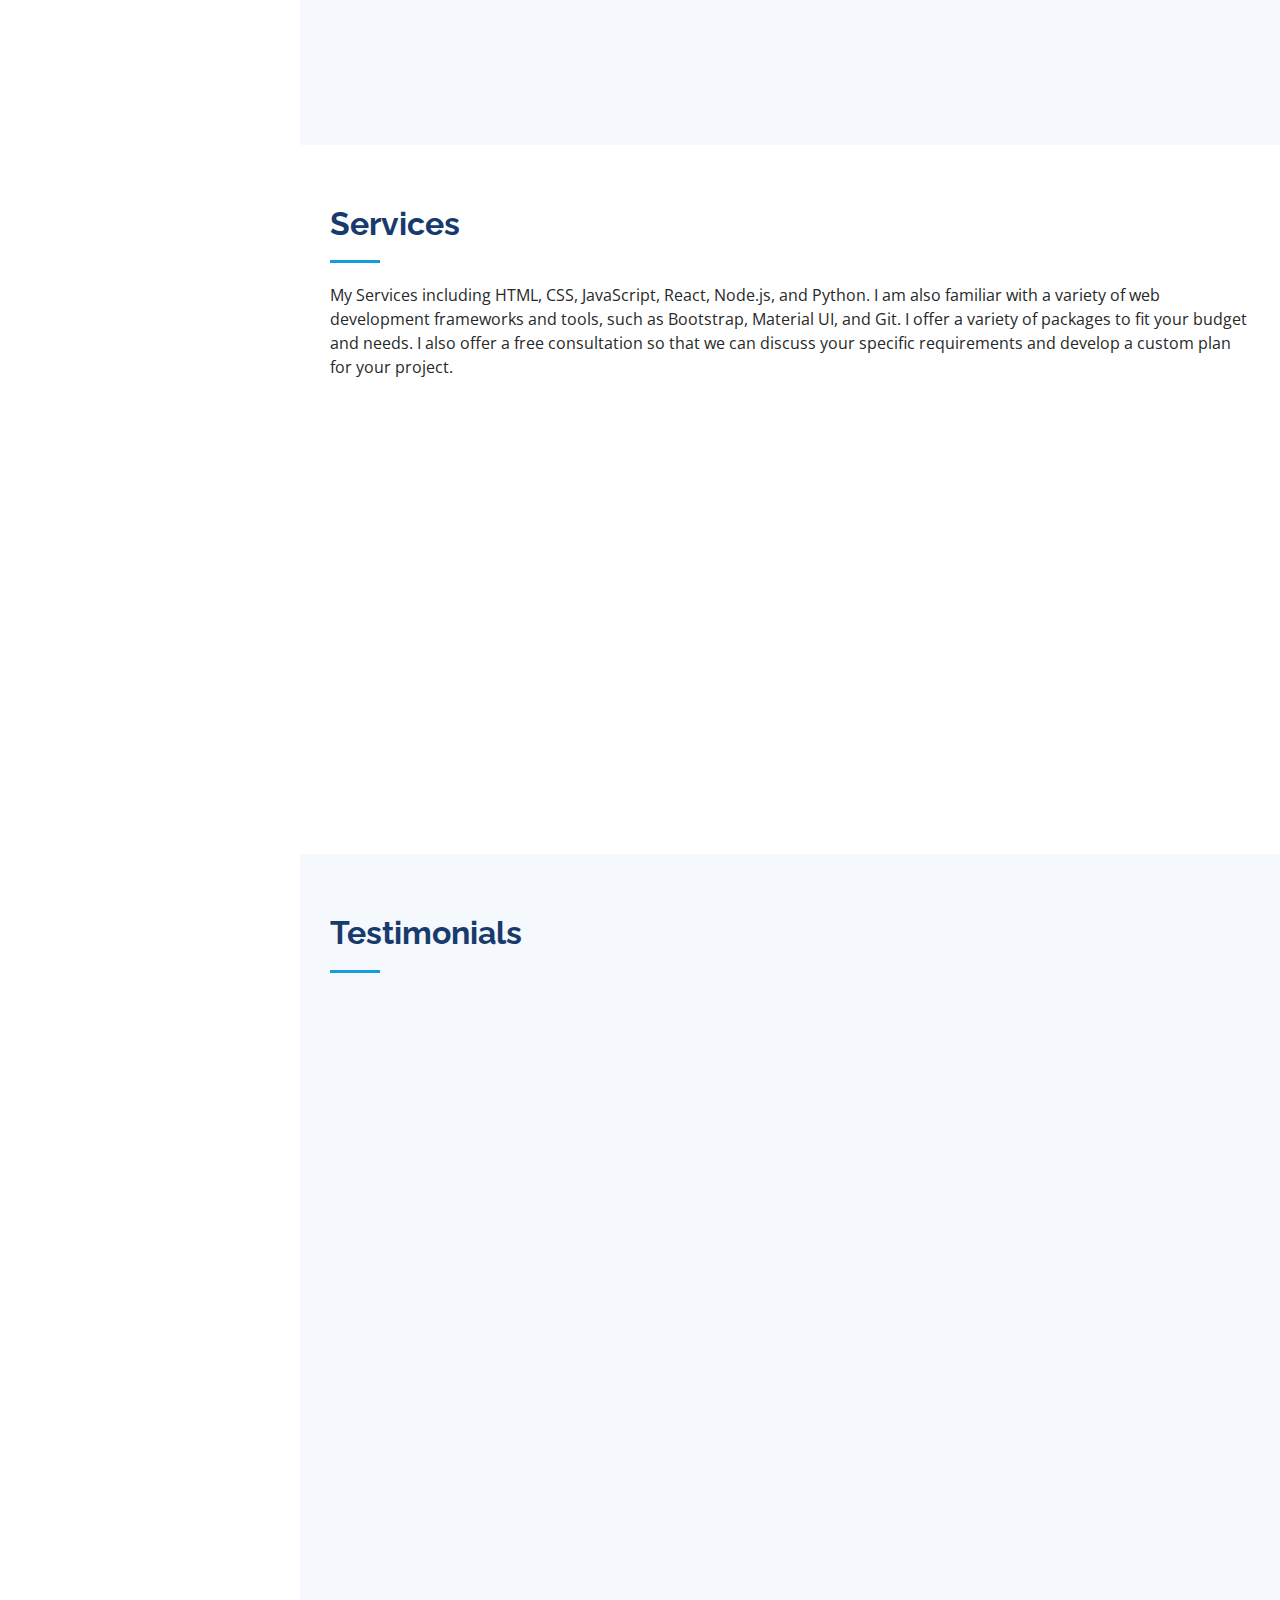
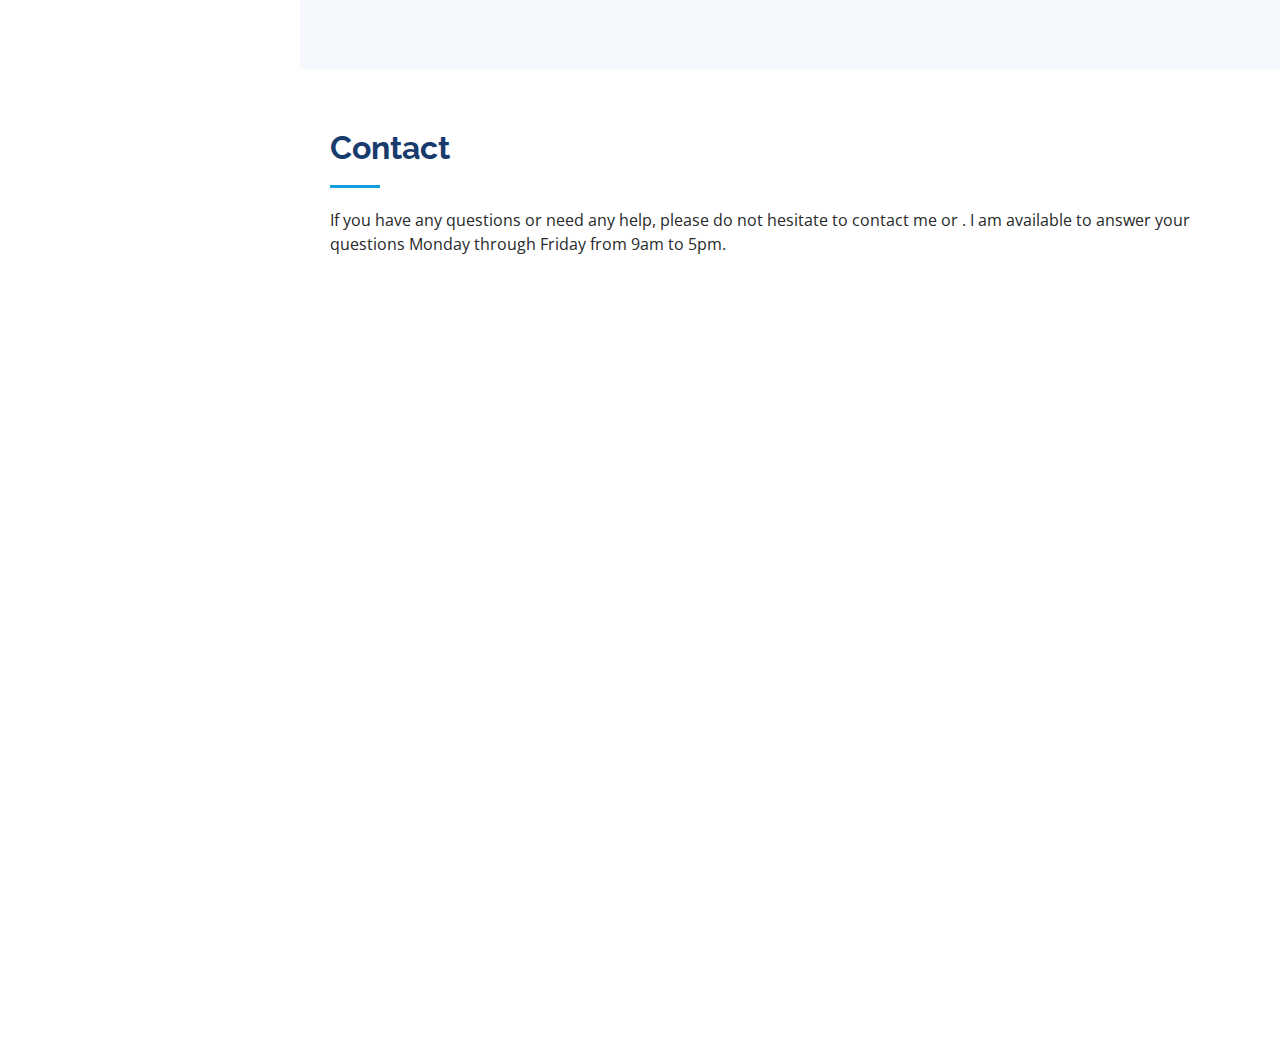
==== commit d7d7f2fa: "Update index.html" ====
--- a/index.html
+++ b/index.html
@@ -467,7 +467,7 @@
       </div>
     </section><!-- End Portfolio Section -->
 
-    <!-- =======     <section id="services" class="services">
+        <section id="services" class="services">
       <div class="container">
 
         <div class="section-title">
@@ -479,12 +479,12 @@
 
         <div class="row">
           <div class="col-lg-4 col-md-6 icon-box" data-aos="fade-up">
-            <div class="icon"><i class="bi bi-briefcase"></i></div>
+            <div class="icon"><i class="bi bi-droplet-fill"></i></div>
             <h4 class="title"><a href="">Lorem Ipsum</a></h4>
             <p class="description">Voluptatum deleniti atque corrupti quos dolores et quas molestias excepturi sint occaecati cupiditate non provident</p>
           </div>
           <div class="col-lg-4 col-md-6 icon-box" data-aos="fade-up" data-aos-delay="100">
-            <div class="icon"><i class="bi bi-card-checklist"></i></div>
+            <div class="icon"><i class="bi bi-laptop-fill"></i></div>
             <h4 class="title"><a href="">Dolor Sitema</a></h4>
             <p class="description">Minim veniam, quis nostrud exercitation ullamco laboris nisi ut aliquip ex ea commodo consequat tarad limino ata</p>
           </div>
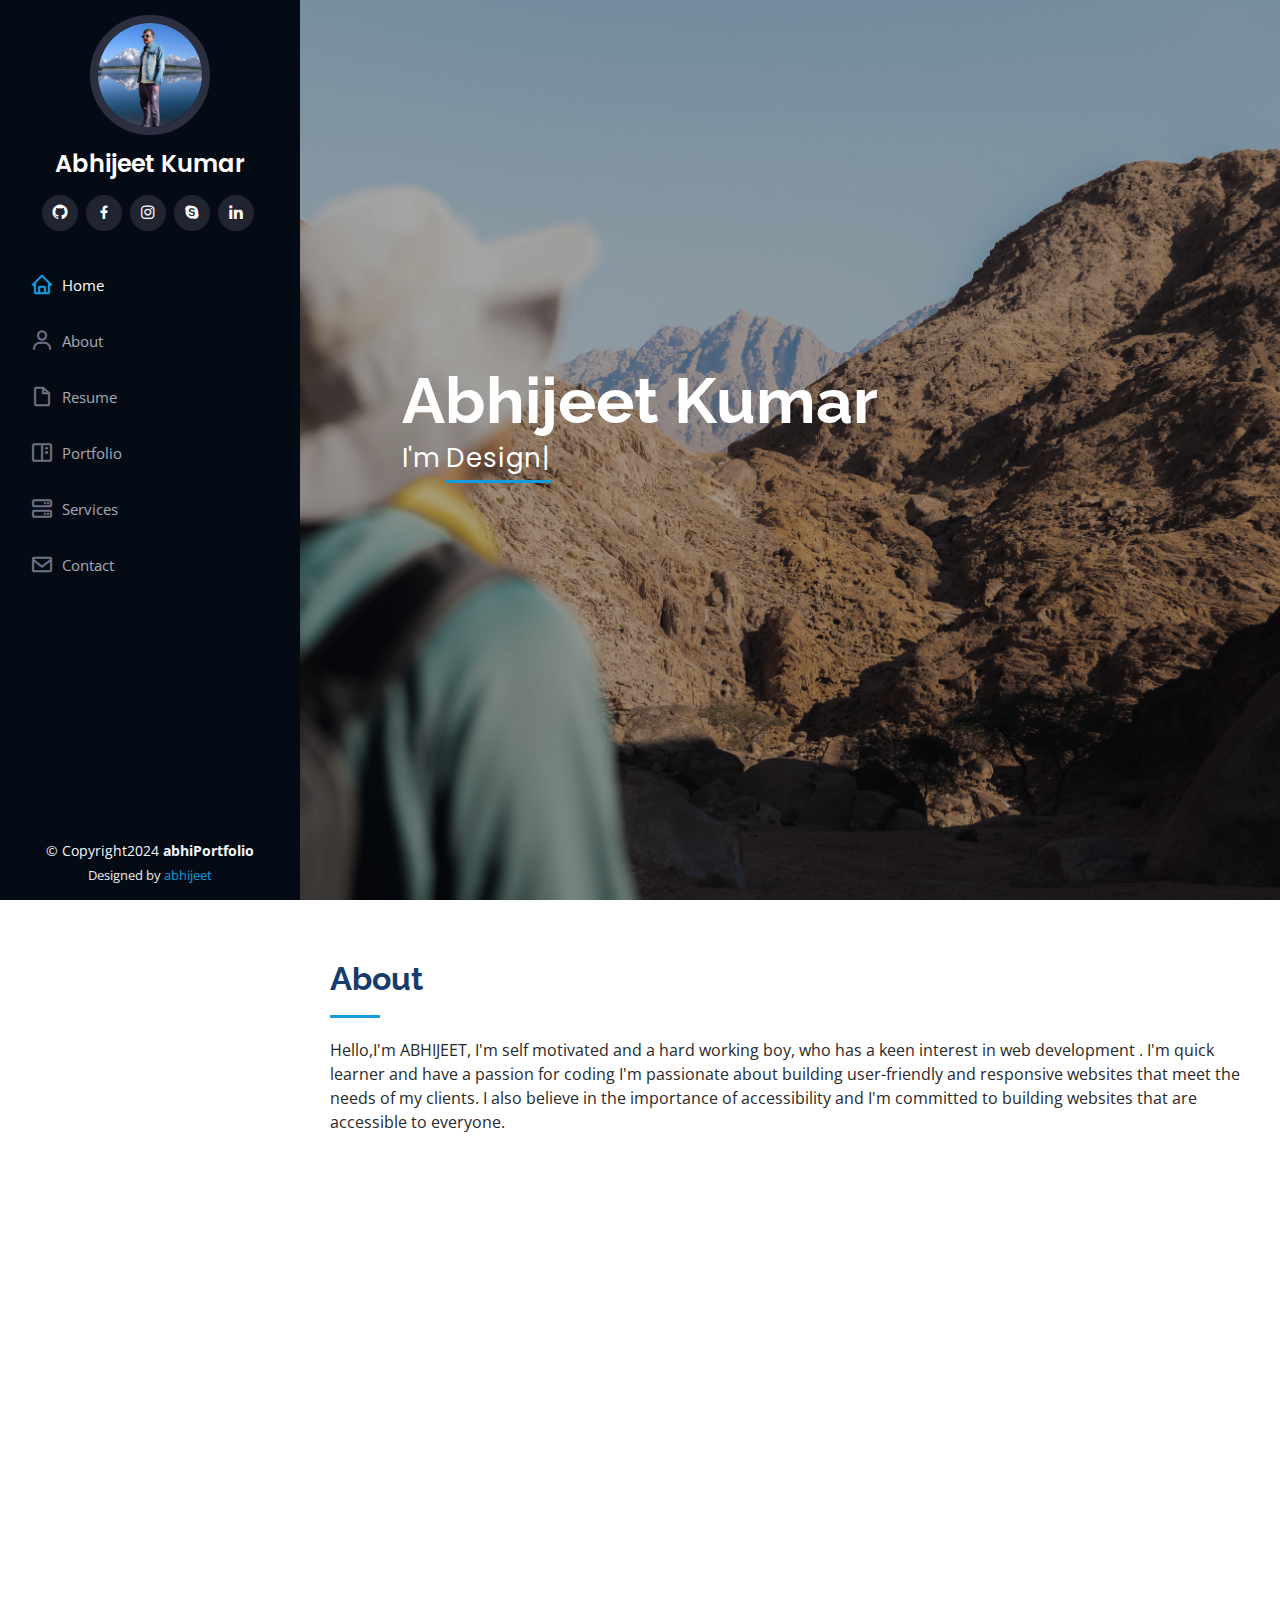
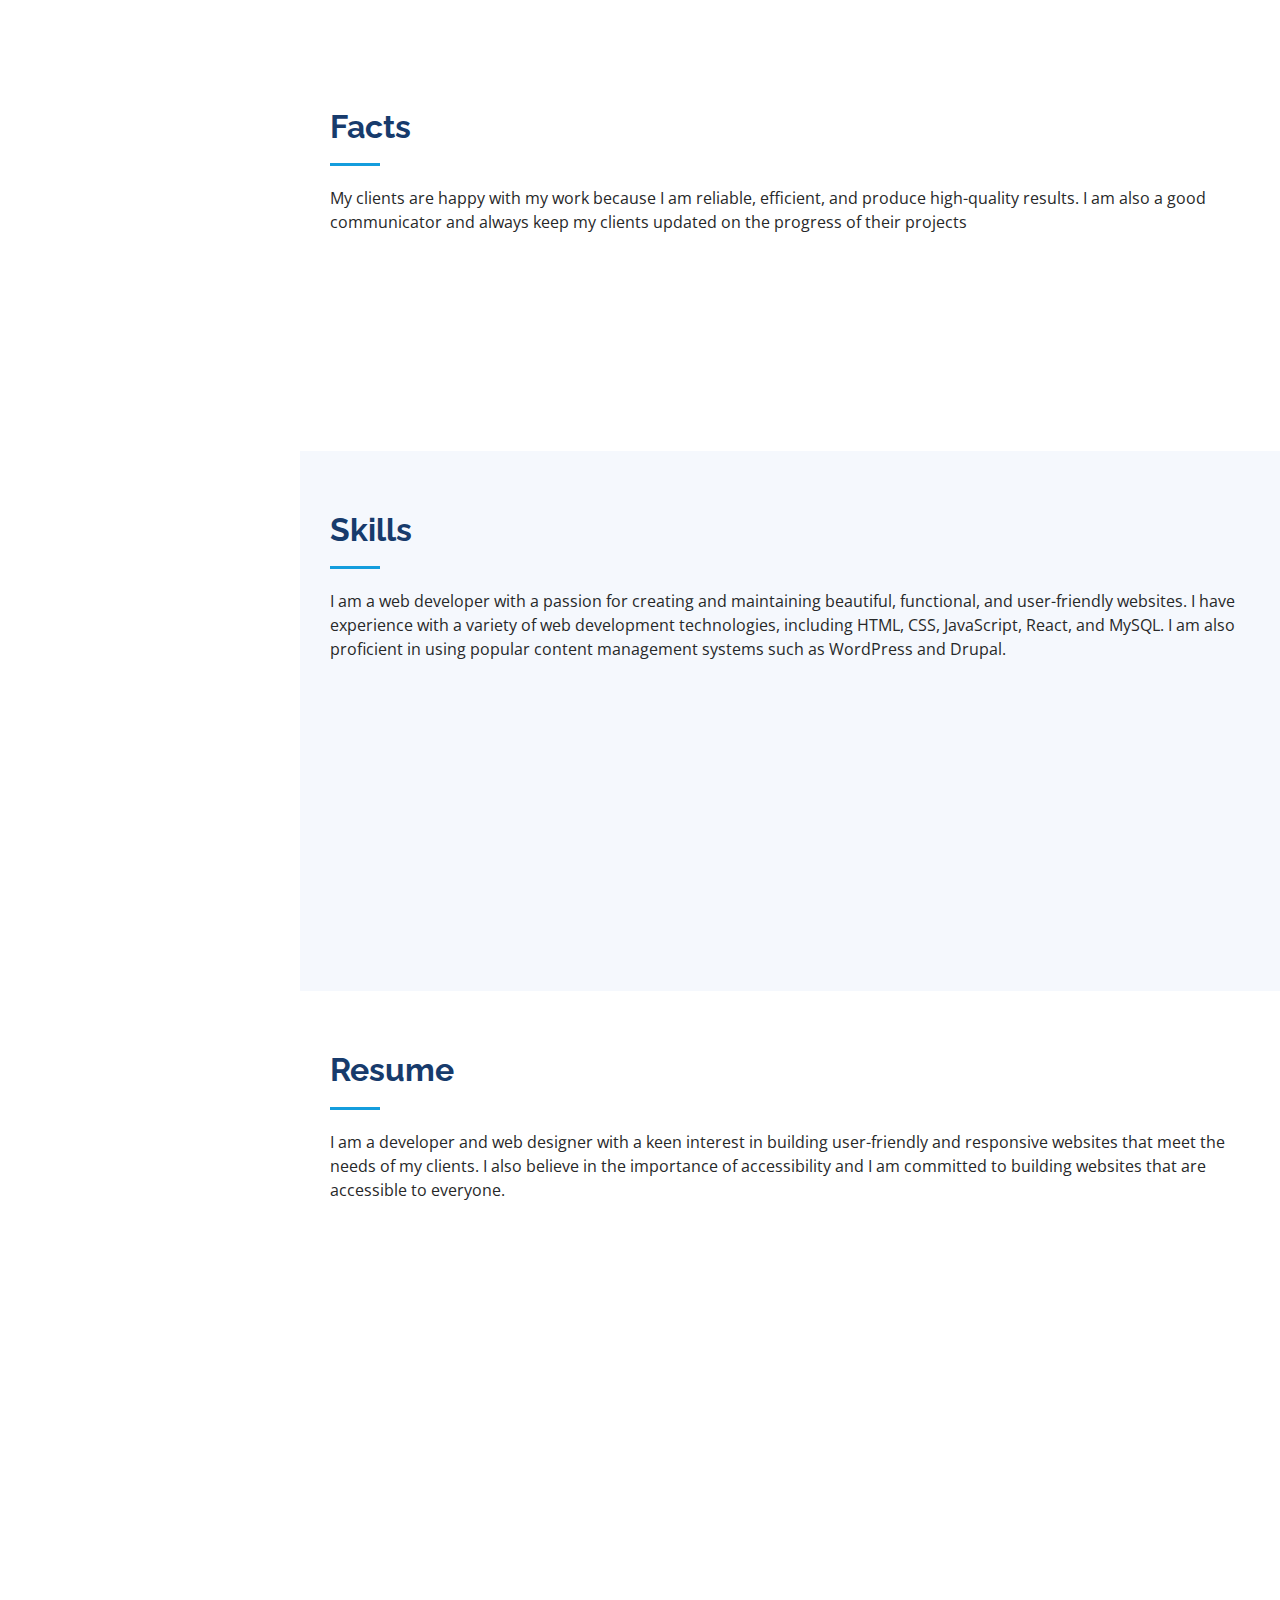
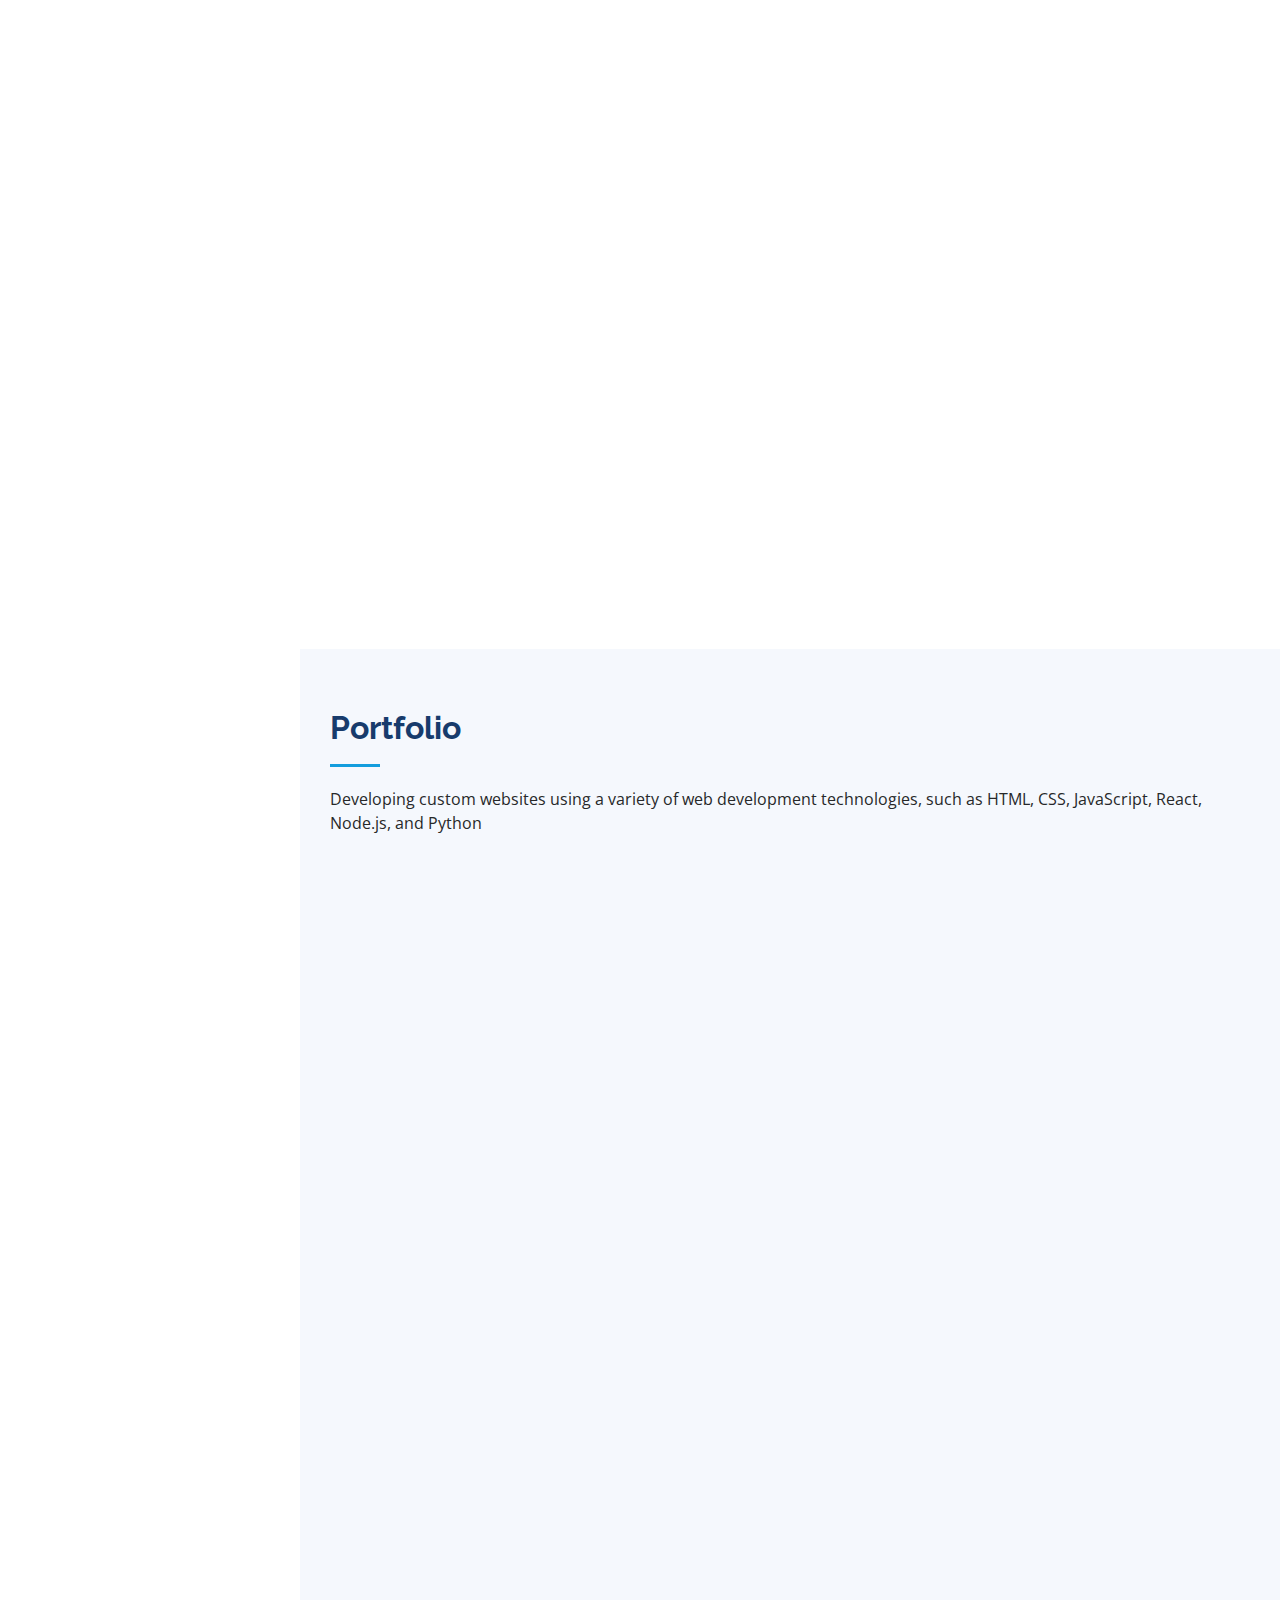
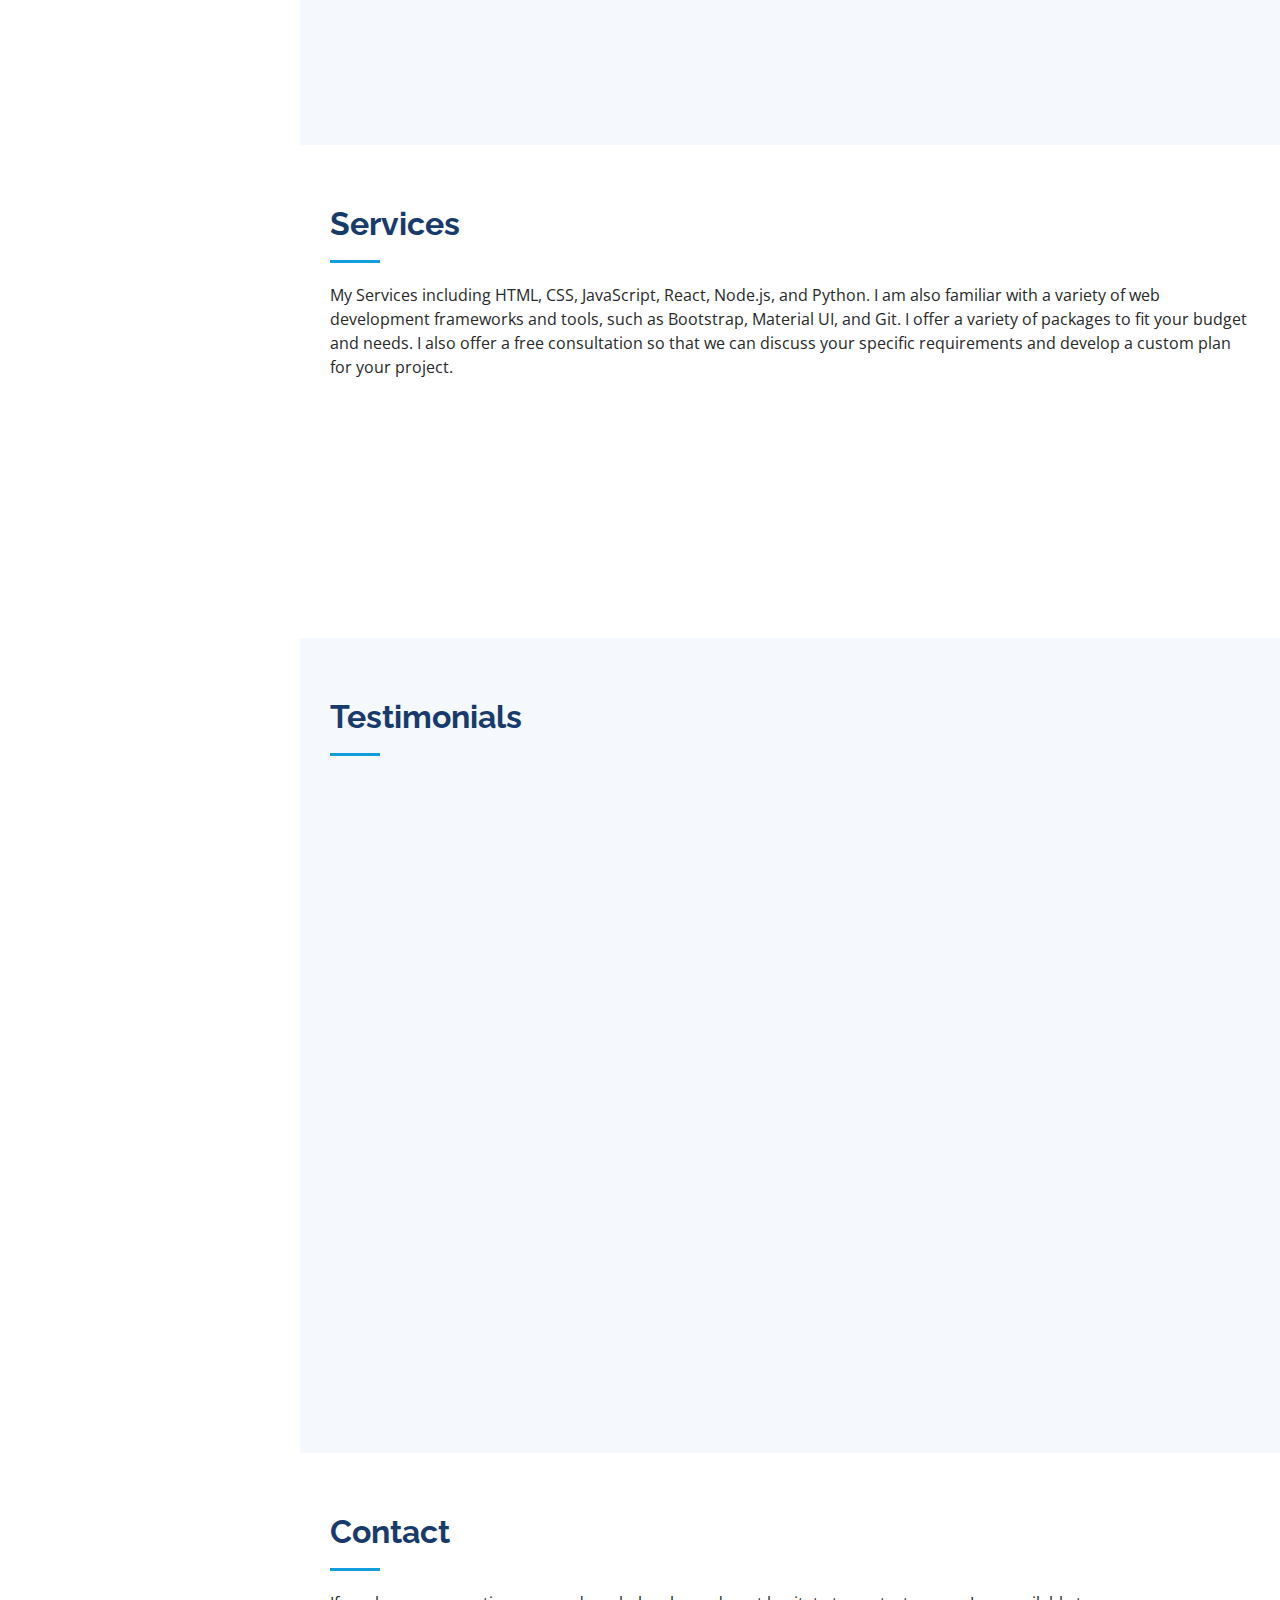
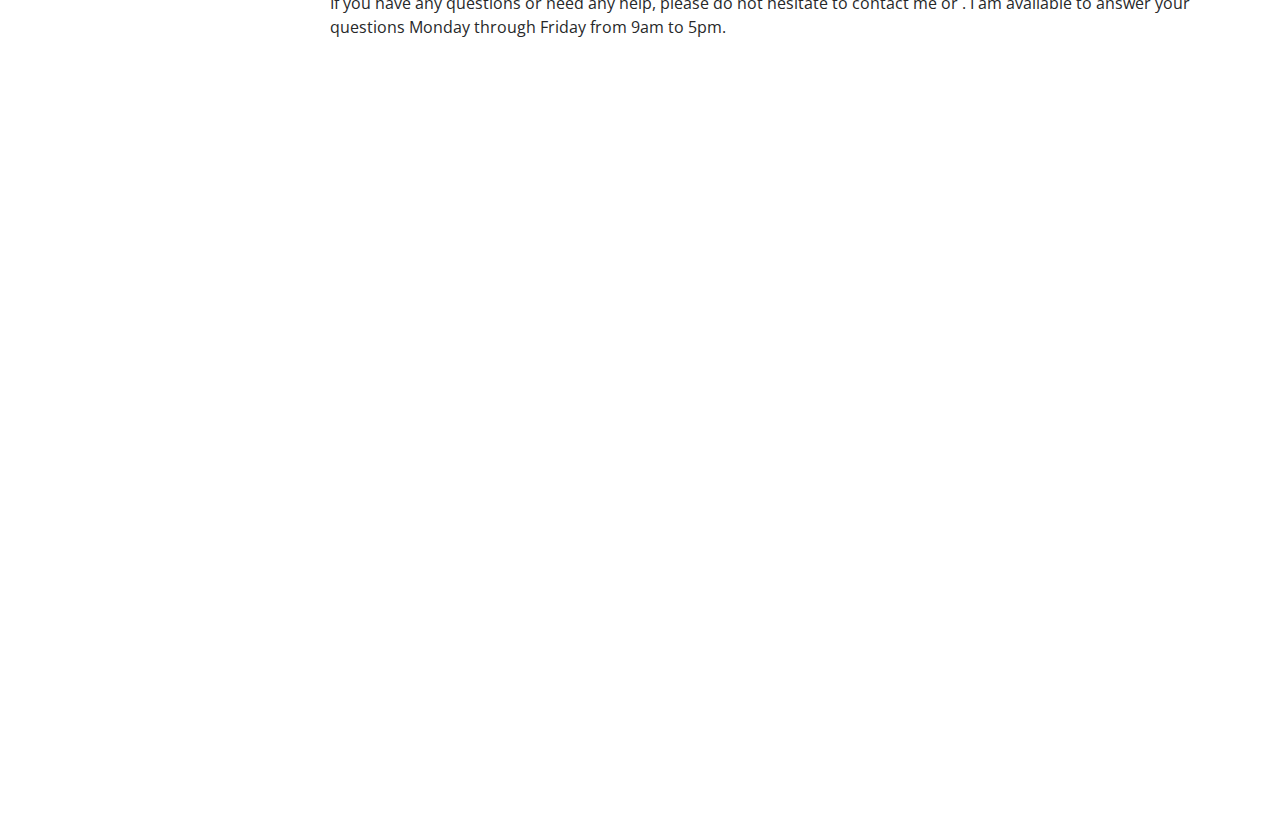
==== commit 433ad879: "Update index.html" ====
--- a/index.html
+++ b/index.html
@@ -480,34 +480,22 @@
         <div class="row">
           <div class="col-lg-4 col-md-6 icon-box" data-aos="fade-up">
             <div class="icon"><i class="bi bi-droplet-fill"></i></div>
-            <h4 class="title"><a href="">Lorem Ipsum</a></h4>
-            <p class="description">Voluptatum deleniti atque corrupti quos dolores et quas molestias excepturi sint occaecati cupiditate non provident</p>
+            <h4 class="title"><a href="">Web Development</a></h4>
+	    <p class="description">Designing websites to create an engaging user experience with aesthetics and functionality.</p>
+            
           </div>
           <div class="col-lg-4 col-md-6 icon-box" data-aos="fade-up" data-aos-delay="100">
             <div class="icon"><i class="bi bi-laptop-fill"></i></div>
-            <h4 class="title"><a href="">Dolor Sitema</a></h4>
-            <p class="description">Minim veniam, quis nostrud exercitation ullamco laboris nisi ut aliquip ex ea commodo consequat tarad limino ata</p>
+            <h4 class="title"><a href="">Graphic Designing</a></h4>
+            <p class="description">Creating visual content to communicate messages through typography, imagery, color, and form.</p>
           </div>
           <div class="col-lg-4 col-md-6 icon-box" data-aos="fade-up" data-aos-delay="200">
             <div class="icon"><i class="bi bi-bar-chart"></i></div>
-            <h4 class="title"><a href="">Sed ut perspiciatis</a></h4>
-            <p class="description">Duis aute irure dolor in reprehenderit in voluptate velit esse cillum dolore eu fugiat nulla pariatur</p>
-          </div>
-          <div class="col-lg-4 col-md-6 icon-box" data-aos="fade-up" data-aos-delay="300">
-            <div class="icon"><i class="bi bi-binoculars"></i></div>
-            <h4 class="title"><a href="">Magni Dolores</a></h4>
-            <p class="description">Excepteur sint occaecat cupidatat non proident, sunt in culpa qui officia deserunt mollit anim id est laborum</p>
-          </div>
-          <div class="col-lg-4 col-md-6 icon-box" data-aos="fade-up" data-aos-delay="400">
-            <div class="icon"><i class="bi bi-brightness-high"></i></div>
-            <h4 class="title"><a href="">Nemo Enim</a></h4>
-            <p class="description">At vero eos et accusamus et iusto odio dignissimos ducimus qui blanditiis praesentium voluptatum deleniti atque</p>
-          </div>
-          <div class="col-lg-4 col-md-6 icon-box" data-aos="fade-up" data-aos-delay="500">
-            <div class="icon"><i class="bi bi-calendar4-week"></i></div>
-            <h4 class="title"><a href="">Eiusmod Tempor</a></h4>
-            <p class="description">Et harum quidem rerum facilis est et expedita distinctio. Nam libero tempore, cum soluta nobis est eligendi</p>
-          </div>
+            <h4 class="title"><a href="">Digital Marketing</a></h4>
+         
+            <p class="description">Promoting brands through various forms of digital media to reach and engage with target audiences.</p>
+          </div>
+        
         </div>
 
       </div>
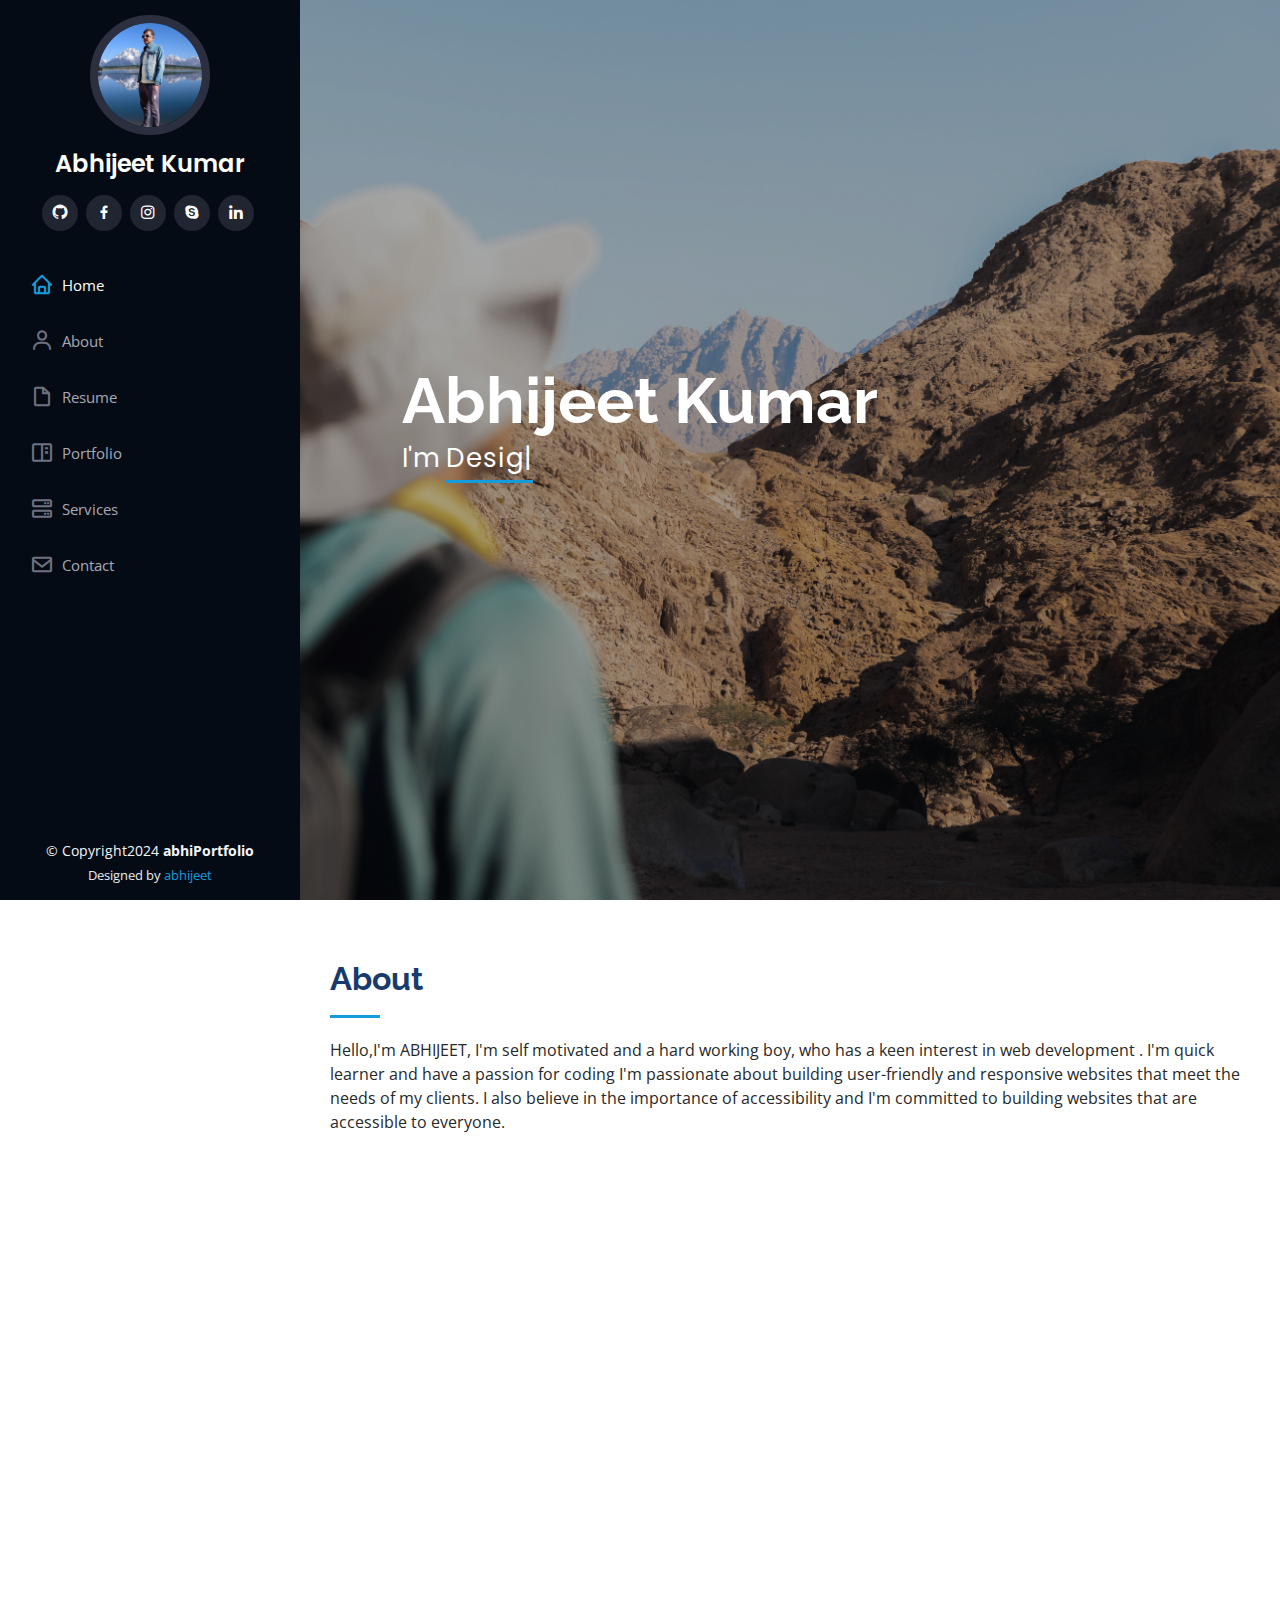
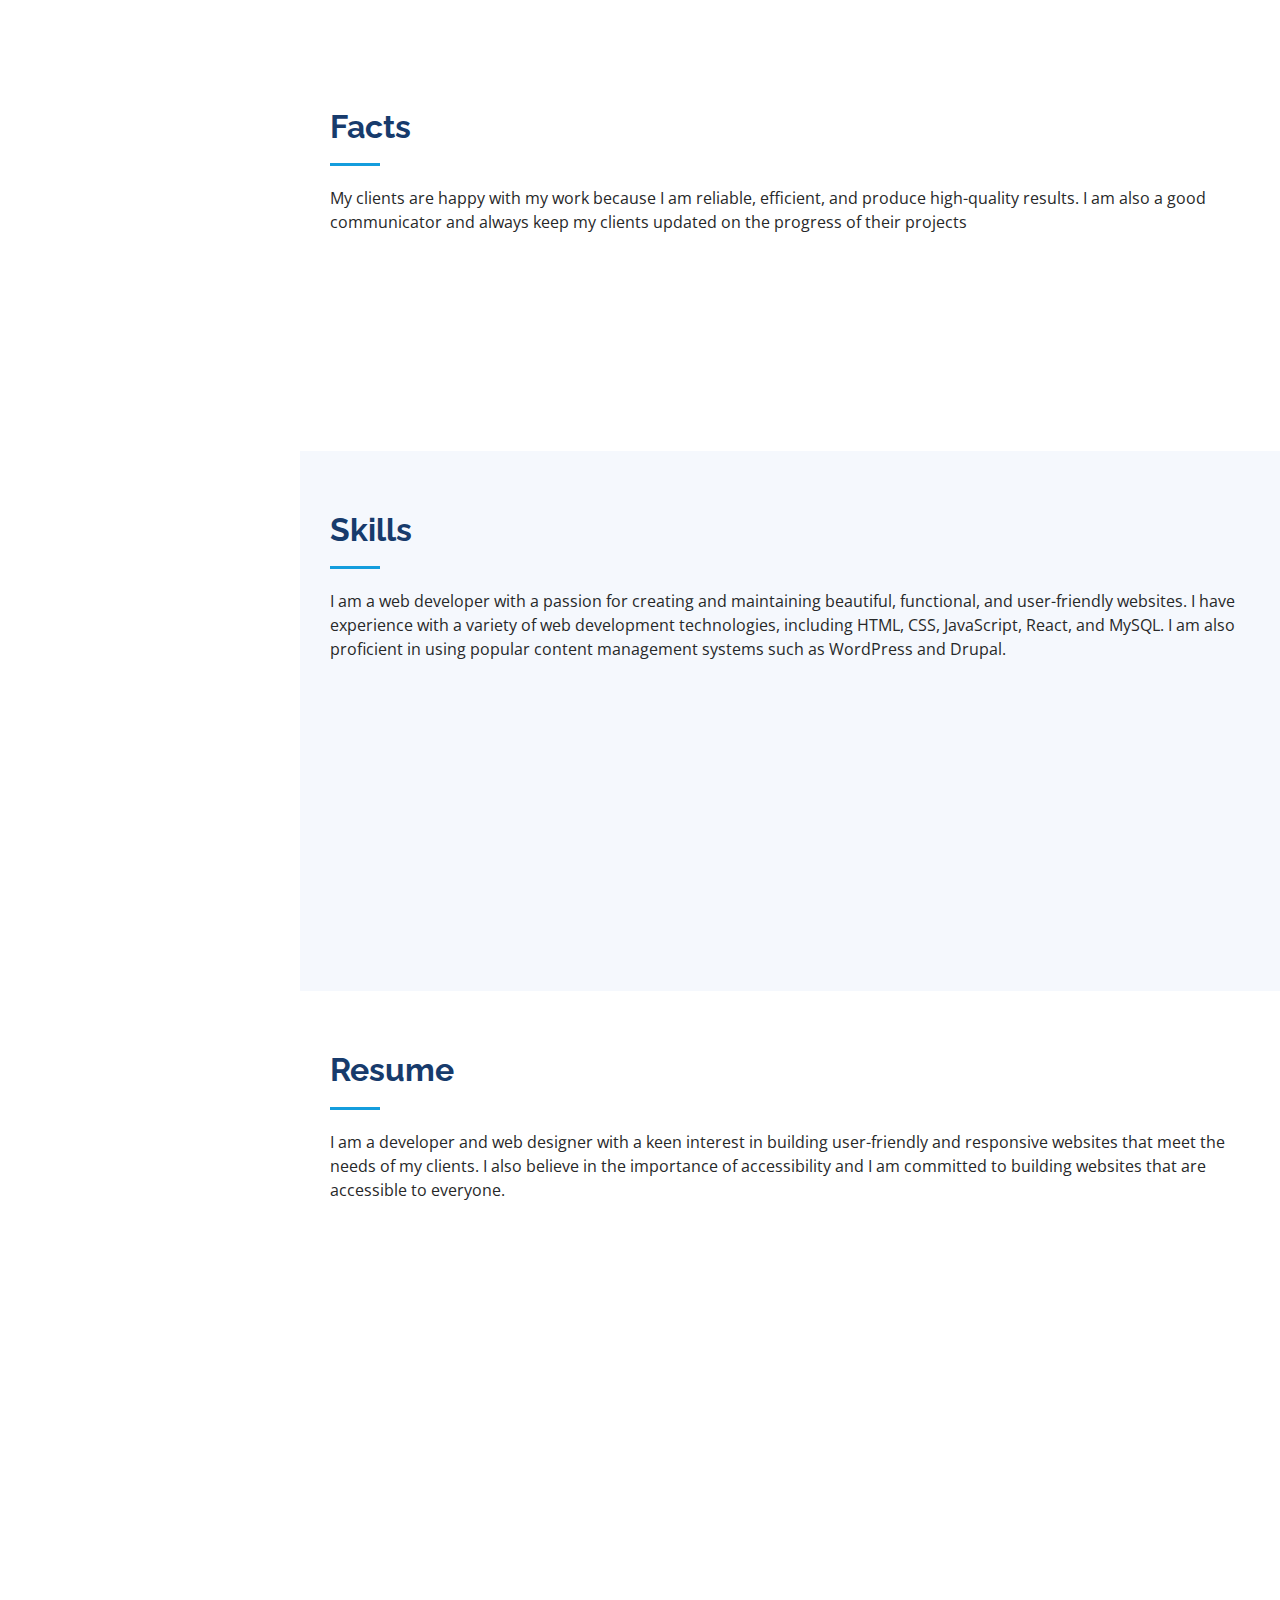
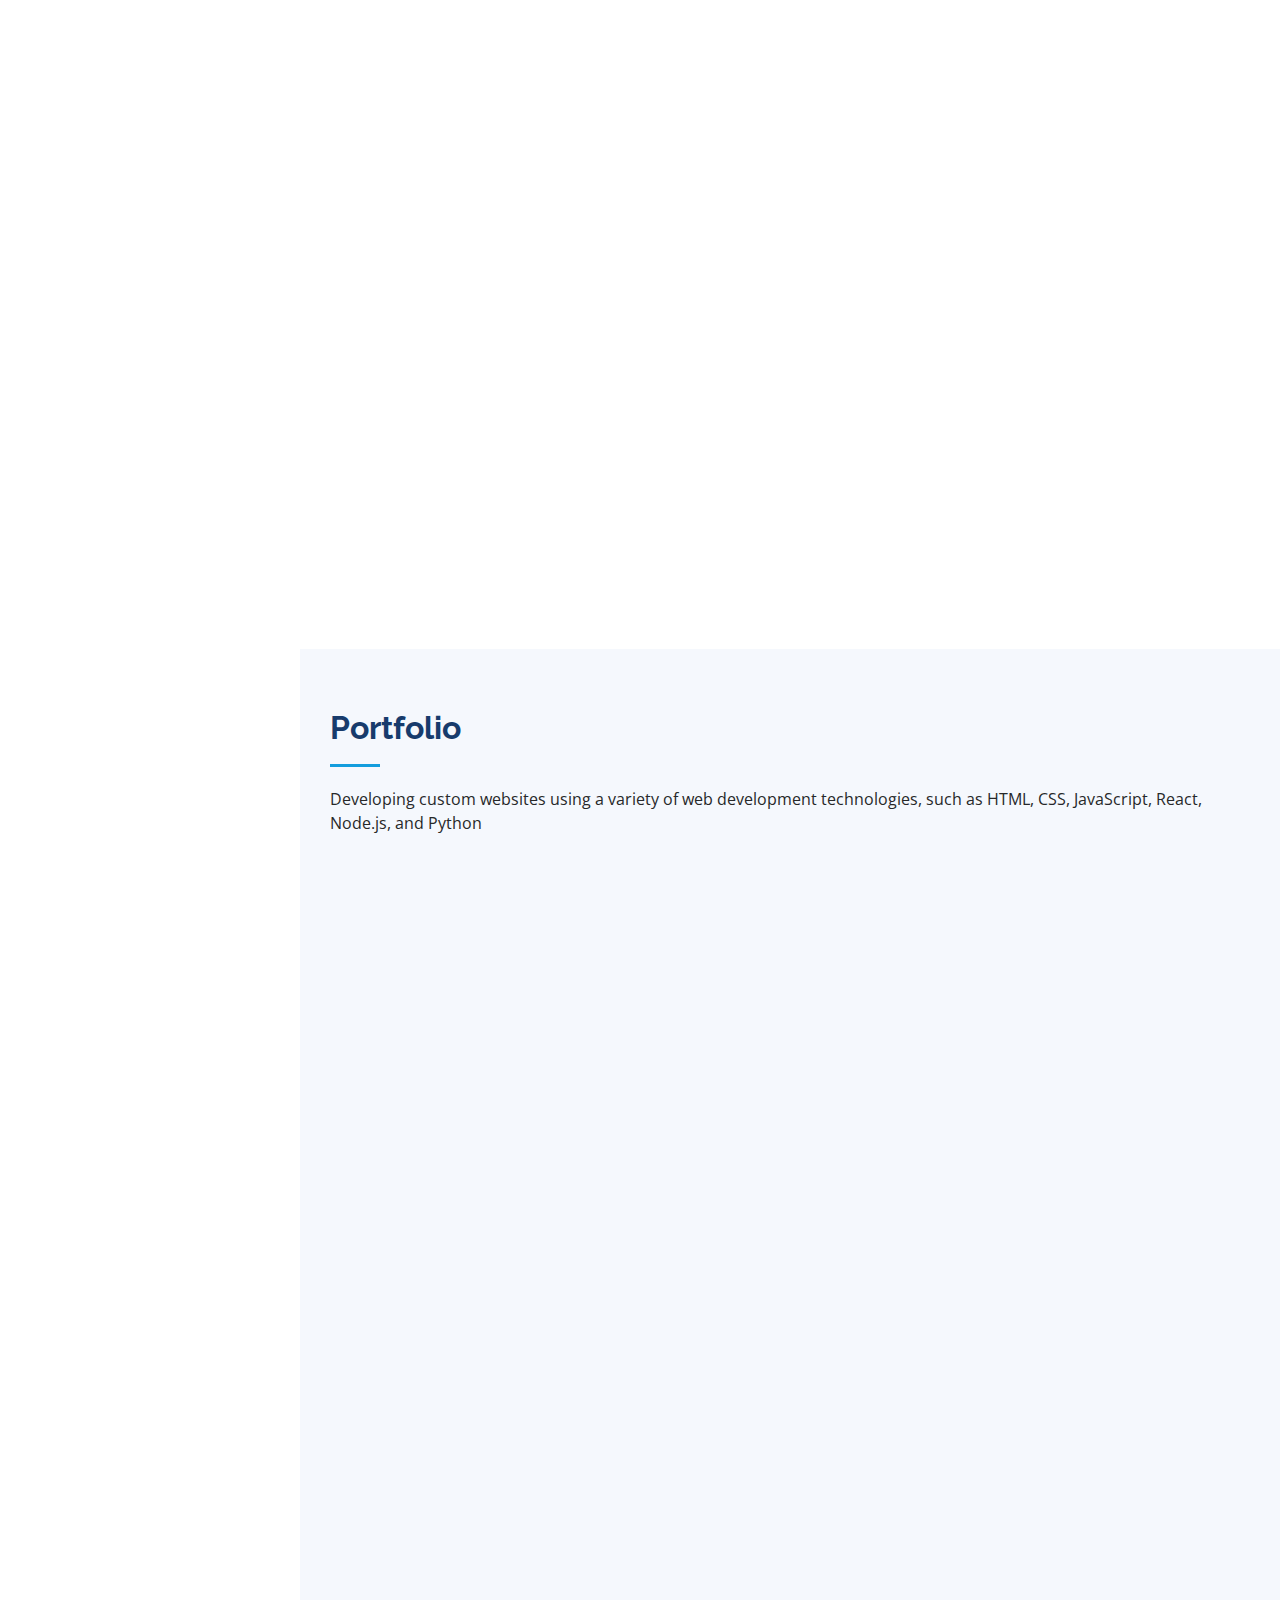
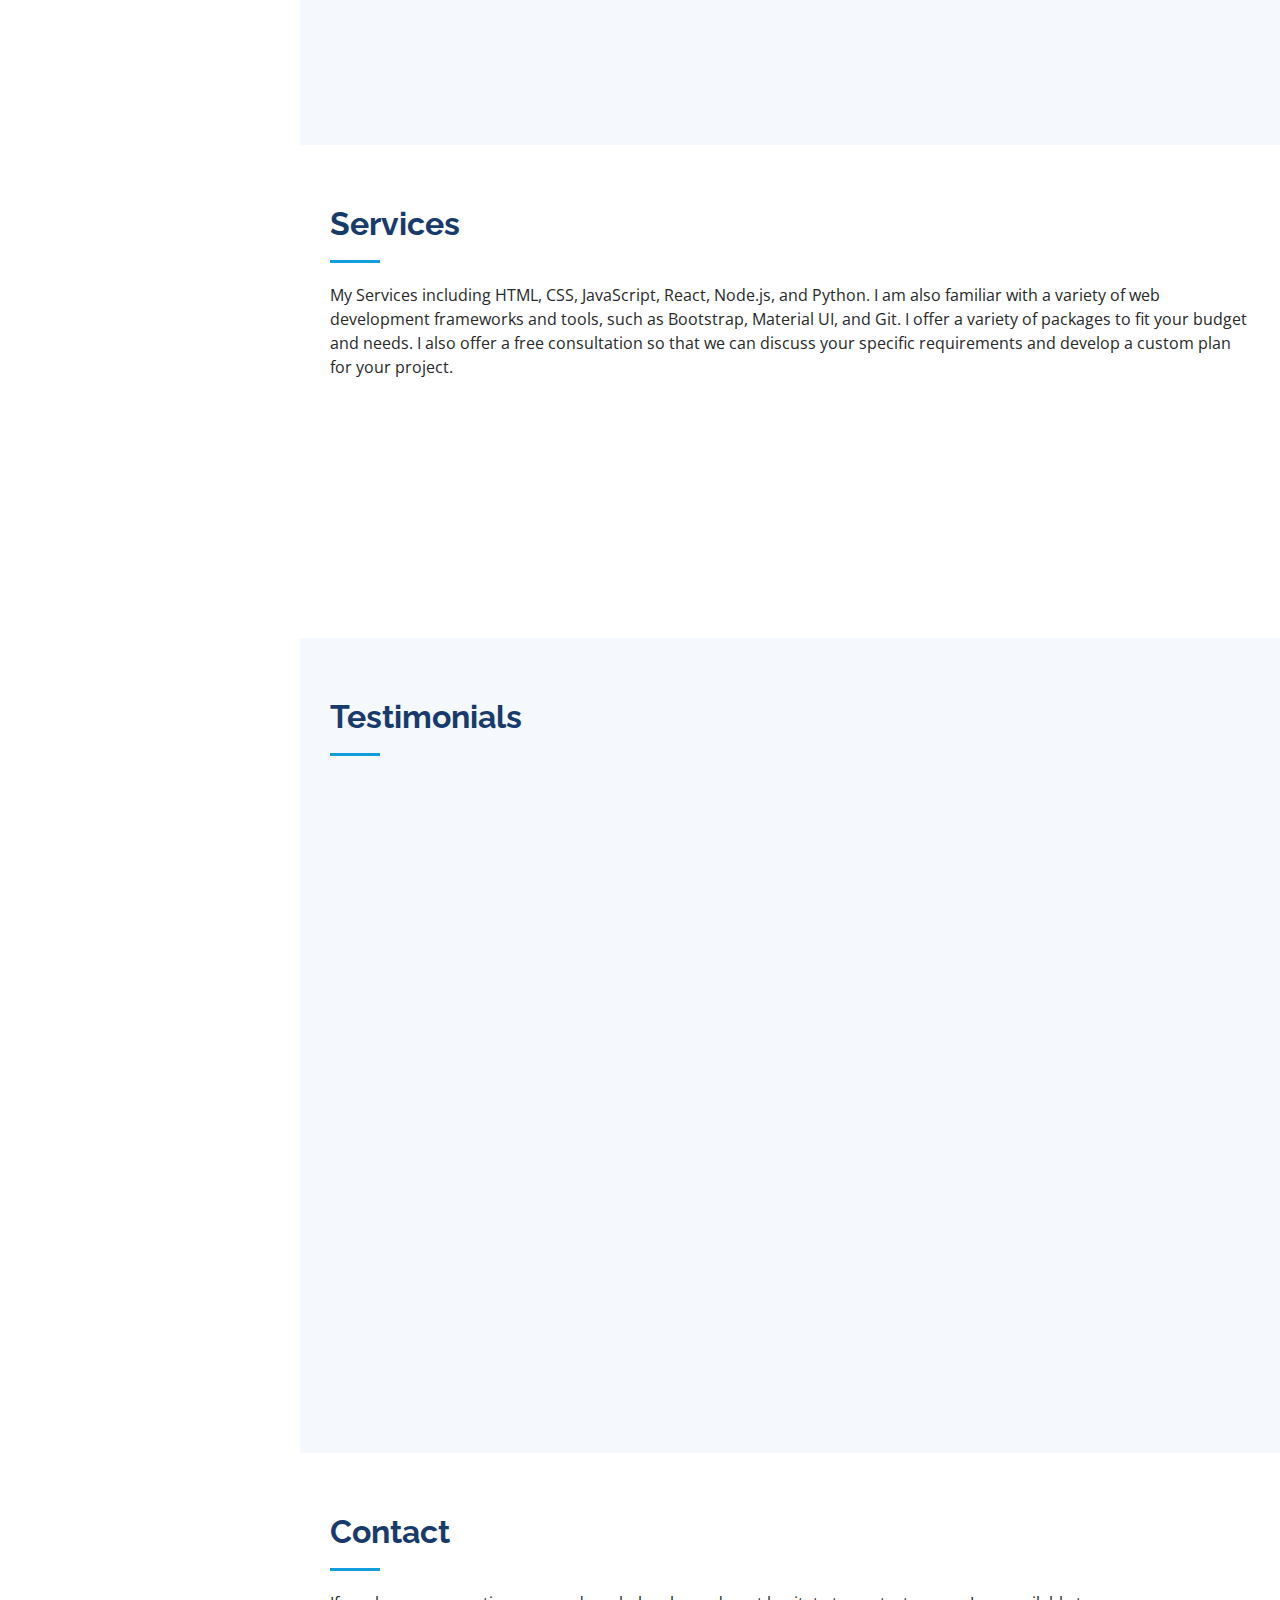
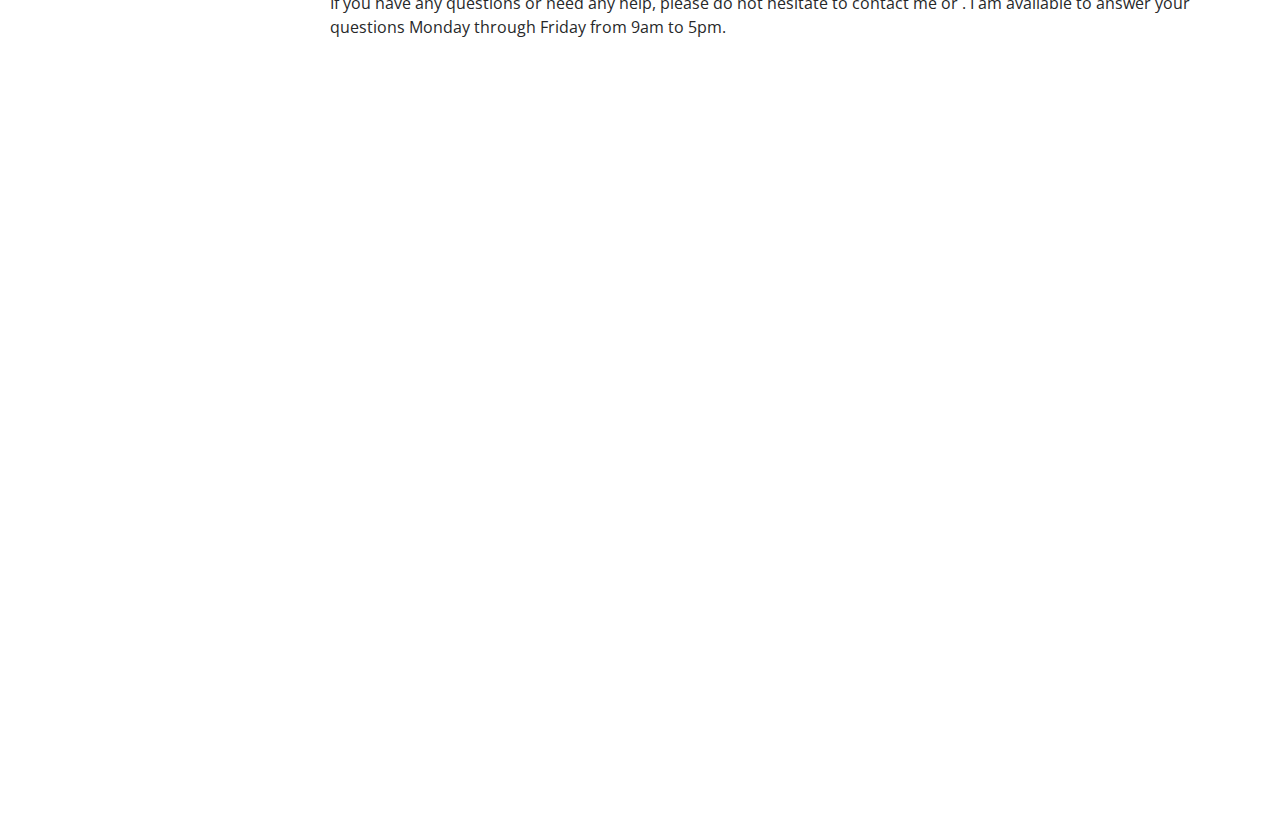
==== commit 05325d5e: "Update index.html" ====
--- a/index.html
+++ b/index.html
@@ -151,7 +151,7 @@
               <div class="col-lg-6">
                 <ul style="margin-top:3rem;">
                   <li><i class="bi bi-chevron-right"></i> <strong>Age:</strong> <span>23</span></li>
-                  <li><i class="bi bi-chevron-right"></i> <strong>Degree:</strong> <span>Master</span></li>
+                  <li><i class="bi bi-chevron-right"></i> <strong>Degree:</strong> <span>MCA</span></li>
                   <li><i class="bi bi-chevron-right"></i> <strong>PhEmailone:</strong> <span>info@abhijeet.com</span></li>
                   <li><i class="bi bi-chevron-right"></i> <strong>Freelance:</strong> <span>Available</span></li>
                 </ul>
@@ -479,13 +479,13 @@
 
         <div class="row">
           <div class="col-lg-4 col-md-6 icon-box" data-aos="fade-up">
-            <div class="icon"><i class="bi bi-droplet-fill"></i></div>
+            <div class="icon"><i class="bi bi-laptop-fill"></i></div>
             <h4 class="title"><a href="">Web Development</a></h4>
 	    <p class="description">Designing websites to create an engaging user experience with aesthetics and functionality.</p>
             
           </div>
           <div class="col-lg-4 col-md-6 icon-box" data-aos="fade-up" data-aos-delay="100">
-            <div class="icon"><i class="bi bi-laptop-fill"></i></div>
+            <div class="icon"><i class="bi bi-droplet-fill"></i></div>
             <h4 class="title"><a href="">Graphic Designing</a></h4>
             <p class="description">Creating visual content to communicate messages through typography, imagery, color, and form.</p>
           </div>
